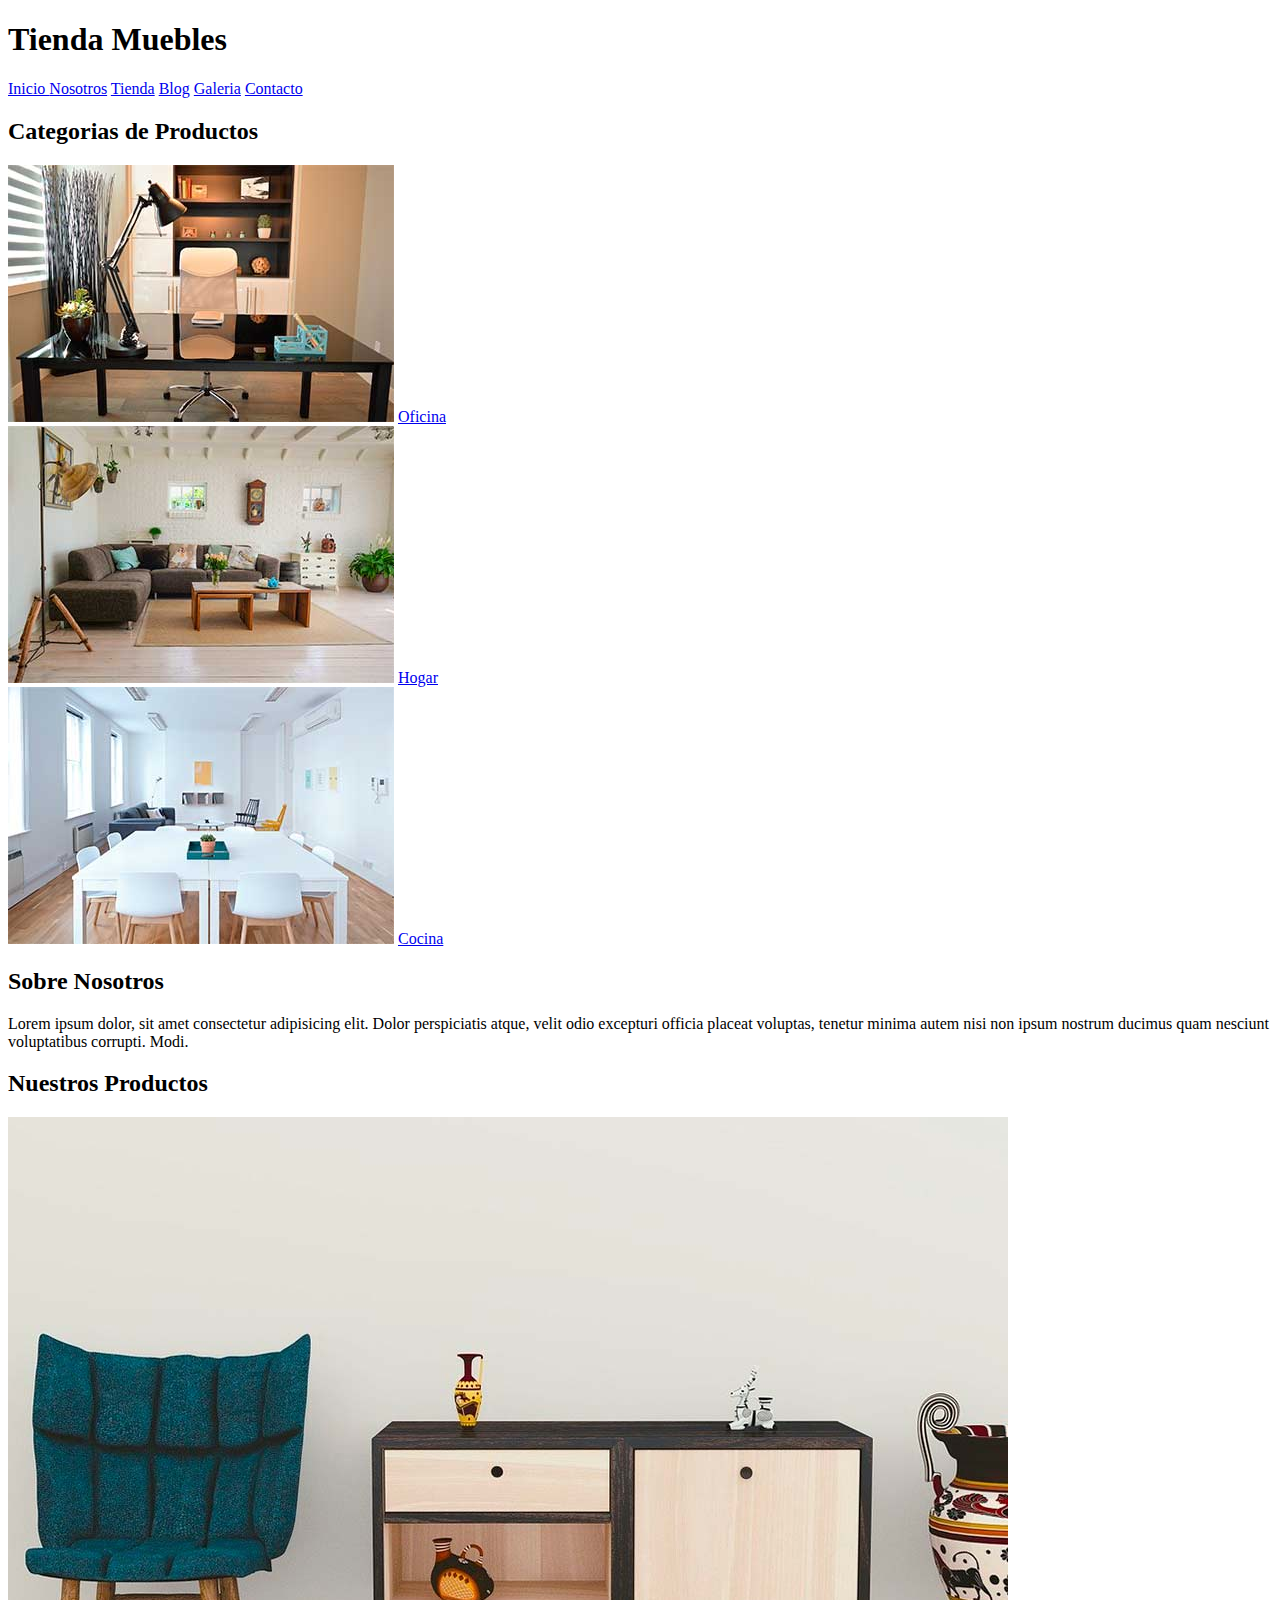
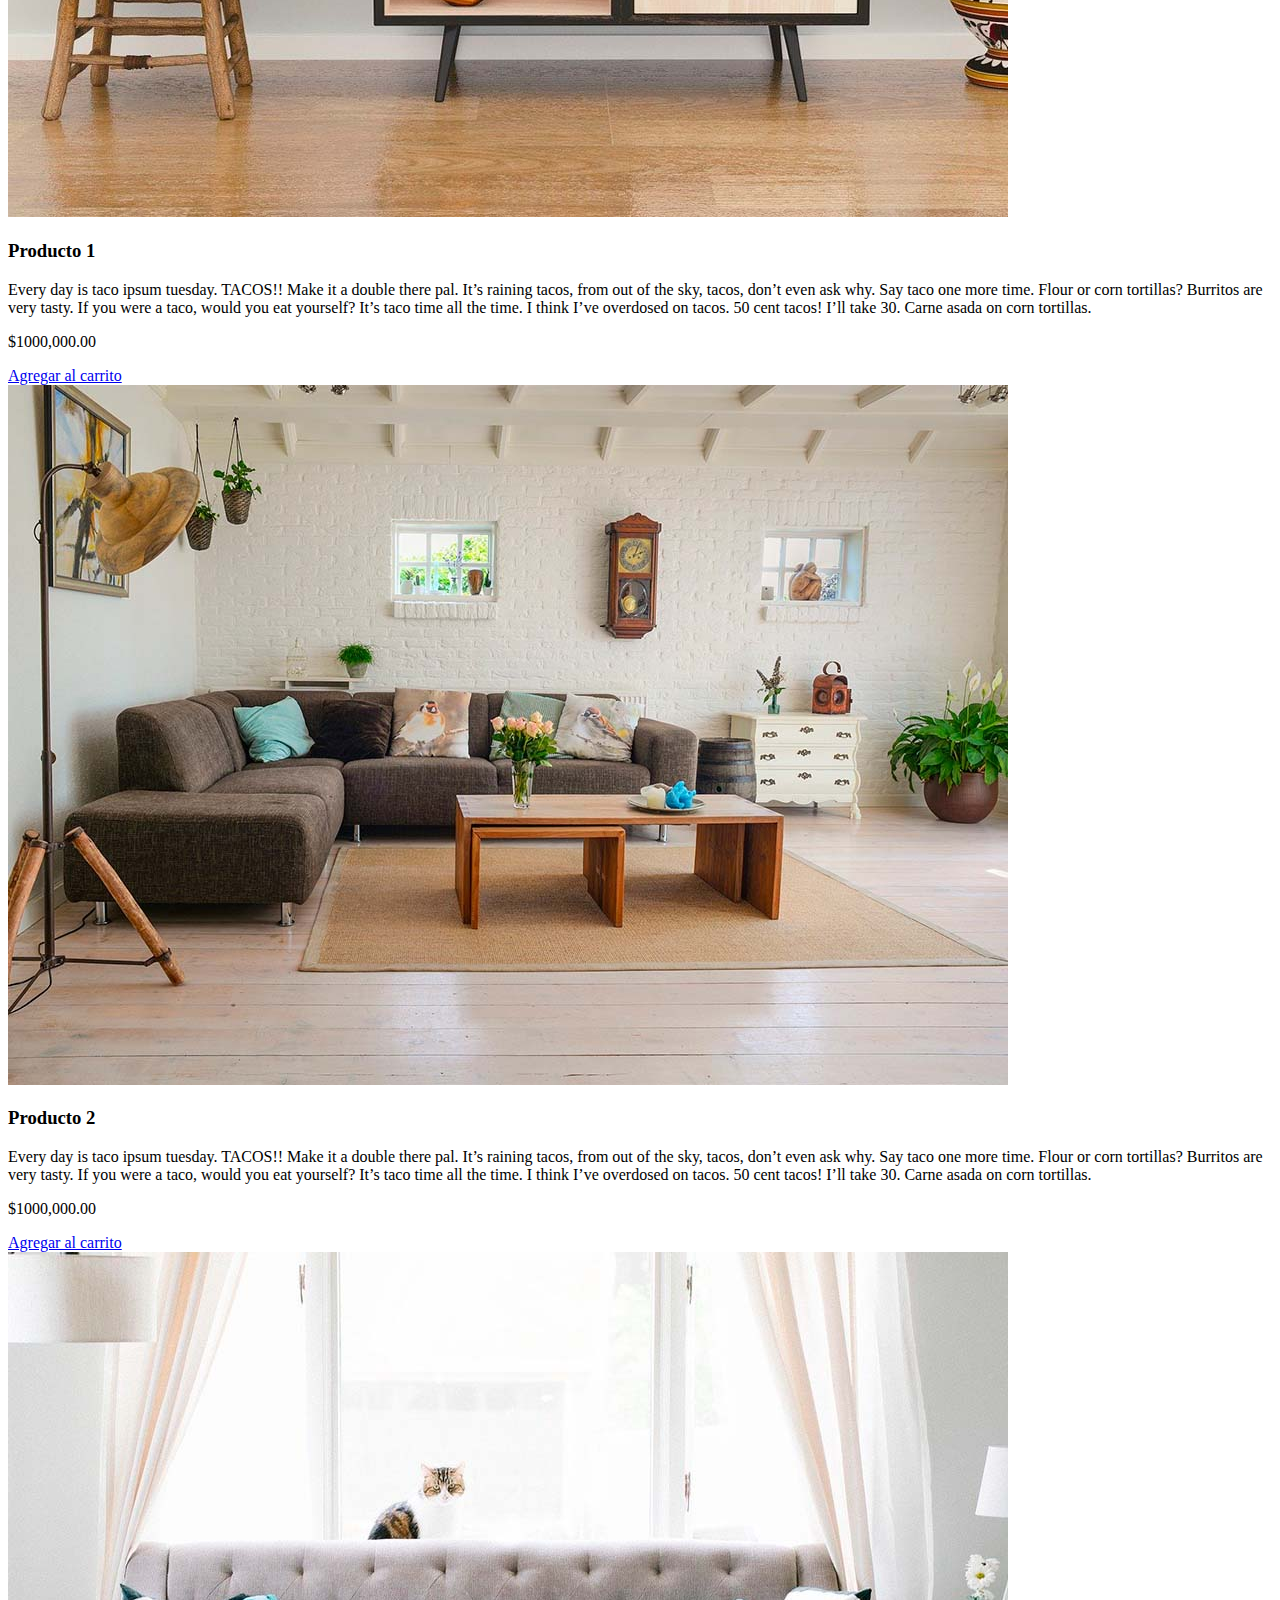
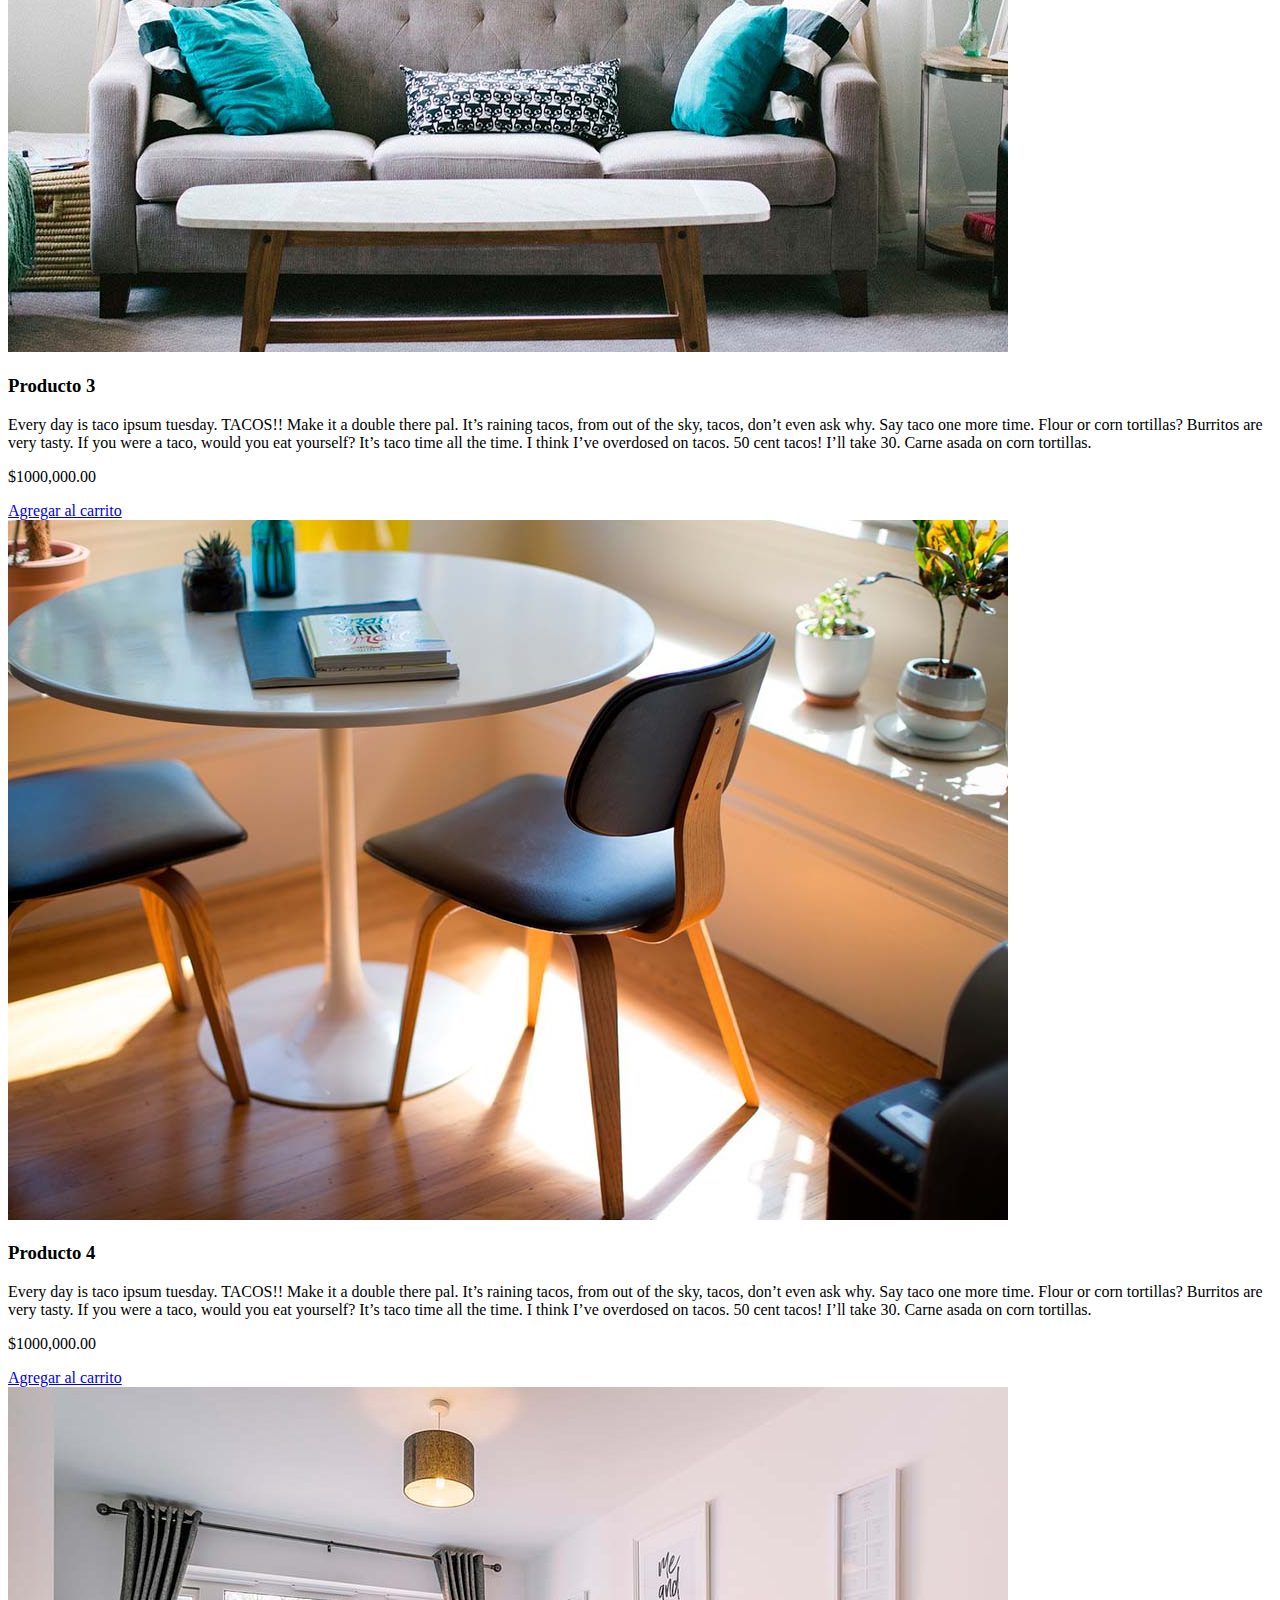
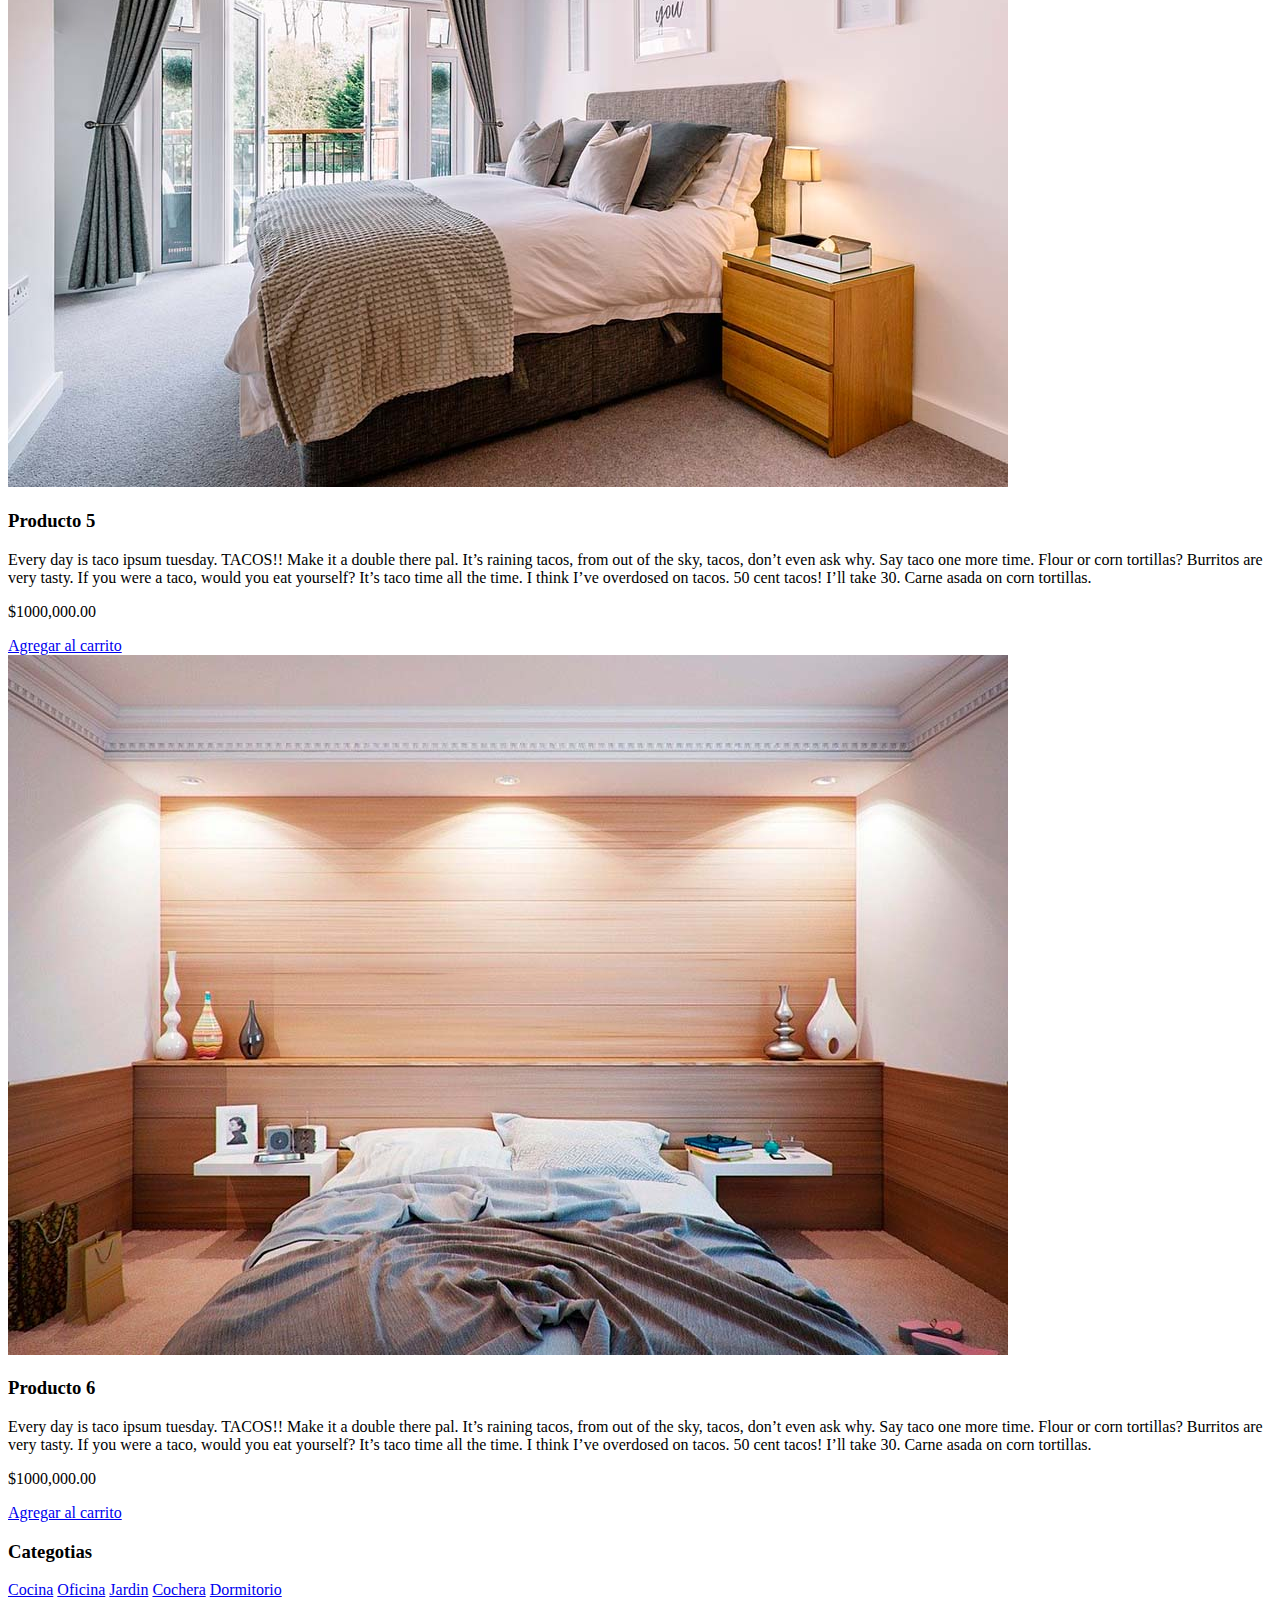
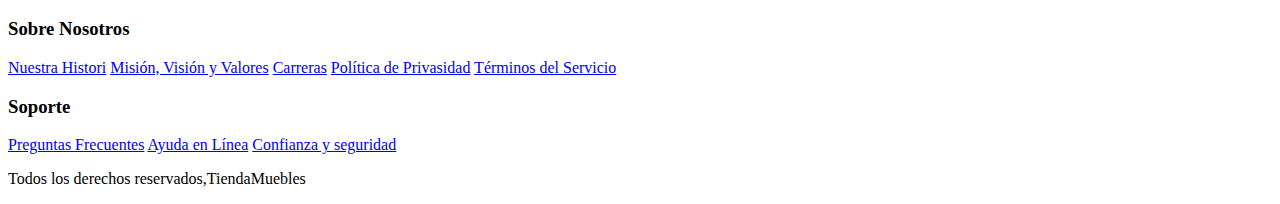
==== ecommercer/index.html @ 7d53a373 "Etiquetas HTML" ====
<!DOCTYPE html>
<html lang="es">
<head>
    <meta charset="UTF-8">
    <meta name="viewport" content="width=device-width, initial-scale=1.0">
    <title>Ecommers</title>
</head>
<body>
    <!-- header Aveces incluye inf de cuando fue publicado algo  -->
    <header>
        <h1>Tienda Muebles</h1>
    </header>

    <nav>
        <a href="index.html">Inicio </a>
        <a href="nosotros.html">Nosotros</a>
        <a href="tienda.html">Tienda</a>
        <a href="blog.html">Blog</a>
        <a href="galeria.html">Galeria</a>
        <a href="contacto.html">Contacto</a>
    </nav>

    <!-- Esta es una nueva seccion, regla si el primer hijo es un hearing <h> entonces es un section, pero tambien incluyen una nueva sección -->
    <section>
        <h2>Categorias de Productos</h2>
        <div>
            <img src="img/categoria1.jpg" alt="Categoria 1">
            <a href="#">Oficina</a>
        </div>
        <div>
            <img src="img/categoria2.jpg" alt="Categoria 2">
            <a href="#">Hogar</a>
        </div>
        <div>
            <img src="img/categoria3.jpg" alt="Categoria 3">
            <!-- # des-abilita el link en lo que sabemos a donde nos enviará -->
            <a href="#">Cocina</a>
        </div>
    </section> 
    
    <section>
        <div>
            <h2>Sobre Nosotros</h2>
            <p>Lorem ipsum dolor, sit amet consectetur adipisicing elit. Dolor perspiciatis atque, velit odio excepturi officia placeat voluptas, tenetur minima autem nisi non ipsum nostrum ducimus quam nesciunt voluptatibus corrupti. Modi.</p>
        </div>
    </section>

    <main>
        <h2>Nuestros Productos</h2>
        <!-- generar una lista con ul, ol y dentro del ul o ol un  li -->   
        <!-- <ul>
            <li></li>
        </ul> -->
        
        <!-- Uso div dentro de otro div para simular una lista o un contenedor de los elementos -->
        <div>
            <div>
                <img src="img/producto1.jpg" alt="Imagen Producto 1">
                <div>
                    <h3>Producto 1</h3>
                    <p>Every day is taco ipsum tuesday. TACOS!! Make it a double there pal. It’s raining tacos, from out of the sky, tacos, don’t even ask why. Say taco one more time. Flour or corn tortillas? Burritos are very tasty. If you were a taco, would you eat yourself? It’s taco time all the time. I think I’ve overdosed on tacos. 50 cent tacos! I’ll take 30. Carne asada on corn tortillas. </p>
                    <p>$1000,000.00</p>
                    
                    <!-- dos formas de crear un boton  -->
                    <a href="#">Agregar al carrito</a>
                    <!-- <button type="button">Agregra al carrito</button> -->
                </div>
            </div>
            <div>
                <img src="img/producto2.jpg" alt="Imagen Producto 2">
                <div>
                    <h3>Producto 2</h3>
                    <p>Every day is taco ipsum tuesday. TACOS!! Make it a double there pal. It’s raining tacos, from out of the sky, tacos, don’t even ask why. Say taco one more time. Flour or corn tortillas? Burritos are very tasty. If you were a taco, would you eat yourself? It’s taco time all the time. I think I’ve overdosed on tacos. 50 cent tacos! I’ll take 30. Carne asada on corn tortillas. </p>
                    <p>$1000,000.00</p>
                    
                    <!-- dos formas de crear un boton  -->
                    <a href="#">Agregar al carrito</a>
                    <!-- <button type="button">Agregra al carrito</button> -->
                </div>
            </div>
            <div>
                <img src="img/producto3.jpg" alt="Imagen Producto 3">
                <div>
                    <h3>Producto 3</h3>
                    <p>Every day is taco ipsum tuesday. TACOS!! Make it a double there pal. It’s raining tacos, from out of the sky, tacos, don’t even ask why. Say taco one more time. Flour or corn tortillas? Burritos are very tasty. If you were a taco, would you eat yourself? It’s taco time all the time. I think I’ve overdosed on tacos. 50 cent tacos! I’ll take 30. Carne asada on corn tortillas. </p>
                    <p>$1000,000.00</p>
                    
                    <!-- dos formas de crear un boton  -->
                    <a href="#">Agregar al carrito</a>
                    <!-- <button type="button">Agregra al carrito</button> -->
                </div>
            </div>
            <div>
                <img src="img/producto4.jpg" alt="Imagen Producto 4">
                <div>
                    <h3>Producto 4</h3>
                    <p>Every day is taco ipsum tuesday. TACOS!! Make it a double there pal. It’s raining tacos, from out of the sky, tacos, don’t even ask why. Say taco one more time. Flour or corn tortillas? Burritos are very tasty. If you were a taco, would you eat yourself? It’s taco time all the time. I think I’ve overdosed on tacos. 50 cent tacos! I’ll take 30. Carne asada on corn tortillas. </p>
                    <p>$1000,000.00</p>
                    
                    <!-- dos formas de crear un boton  -->
                    <a href="#">Agregar al carrito</a>
                    <!-- <button type="button">Agregra al carrito</button> -->
                </div>
            </div>
            <div>
                <img src="img/producto5.jpg" alt="Imagen Producto 5">
                <div>
                    <h3>Producto 5</h3>
                    <p>Every day is taco ipsum tuesday. TACOS!! Make it a double there pal. It’s raining tacos, from out of the sky, tacos, don’t even ask why. Say taco one more time. Flour or corn tortillas? Burritos are very tasty. If you were a taco, would you eat yourself? It’s taco time all the time. I think I’ve overdosed on tacos. 50 cent tacos! I’ll take 30. Carne asada on corn tortillas. </p>
                    <p>$1000,000.00</p>
                    
                    <!-- dos formas de crear un boton  -->
                    <a href="#">Agregar al carrito</a>
                    <!-- <button type="button">Agregra al carrito</button> -->
                </div>
            </div>
            <div>
                <img src="img/producto6.jpg" alt="Imagen Producto 6">
                <div>
                    <h3>Producto 6</h3>
                    <p>Every day is taco ipsum tuesday. TACOS!! Make it a double there pal. It’s raining tacos, from out of the sky, tacos, don’t even ask why. Say taco one more time. Flour or corn tortillas? Burritos are very tasty. If you were a taco, would you eat yourself? It’s taco time all the time. I think I’ve overdosed on tacos. 50 cent tacos! I’ll take 30. Carne asada on corn tortillas. </p>
                    <p>$1000,000.00</p>
                    
                    <!-- dos formas de crear un boton  -->
                    <a href="#">Agregar al carrito</a>
                    <!-- <button type="button">Agregra al carrito</button> -->
                </div>
            </div>
        </div>
    </main>  
    
    <footer>
        <div>
            <h3>Categotias</h3>
            <nav>
                <a href="#">Cocina</a>
                <a href="#">Oficina</a>
                <a href="#">Jardin</a>
                <a href="#">Cochera</a>
                <a href="#">Dormitorio</a>
            </nav>
        </div>
        <div>
            <h3>Sobre Nosotros</h3>
            <nav>
                <a href="#">Nuestra Histori</a>
                <a href="#">Misión, Visión y Valores</a>
                <a href="#">Carreras</a>
                <a href="#">Política de Privasidad</a>
                <a href="#">Términos del Servicio</a>
            </nav>
        </div>
        <div>
            <h3>Soporte</h3>
            <nav>
                <a href="#">Preguntas Frecuentes</a>
                <a href="#">Ayuda en Línea</a>
                <a href="#">Confianza y seguridad</a>
            </nav>
        </div>
        <p>Todos los derechos reservados,TiendaMuebles</p>
    </footer>
    
</body>
</html>
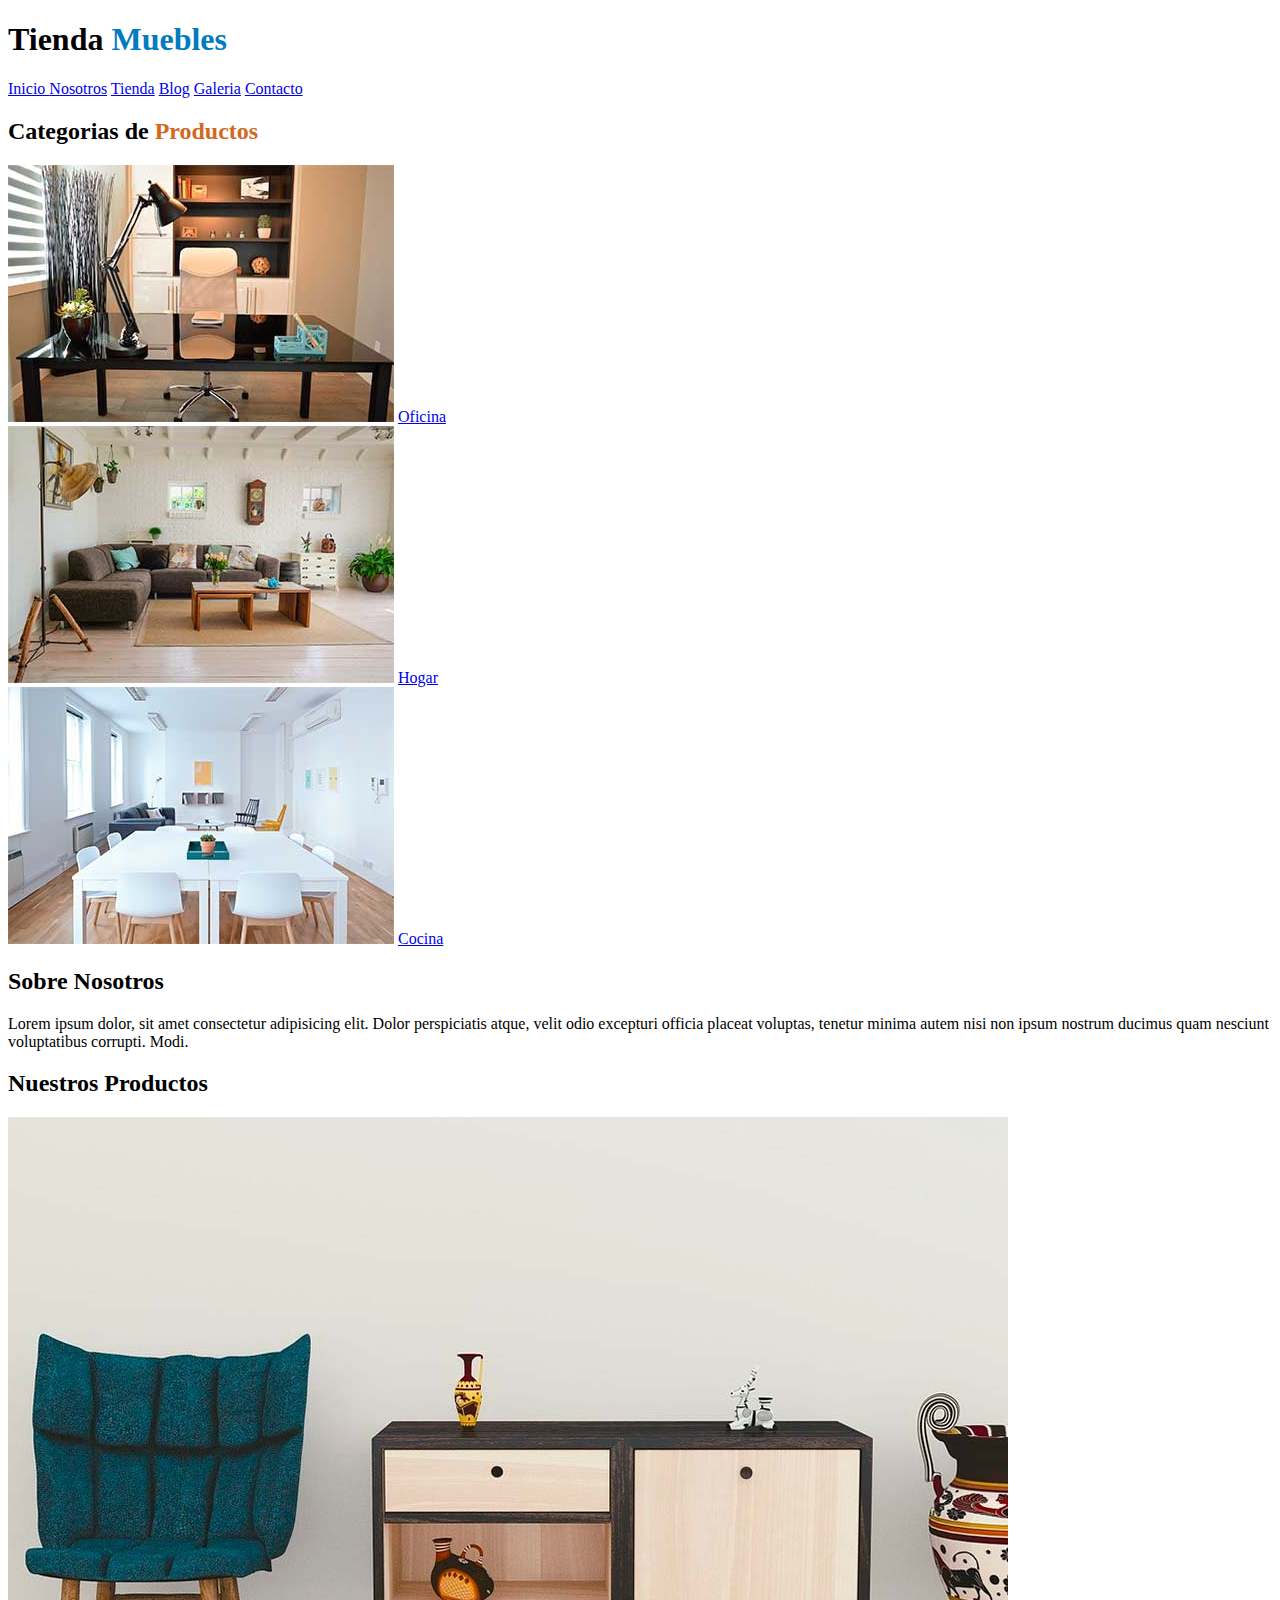
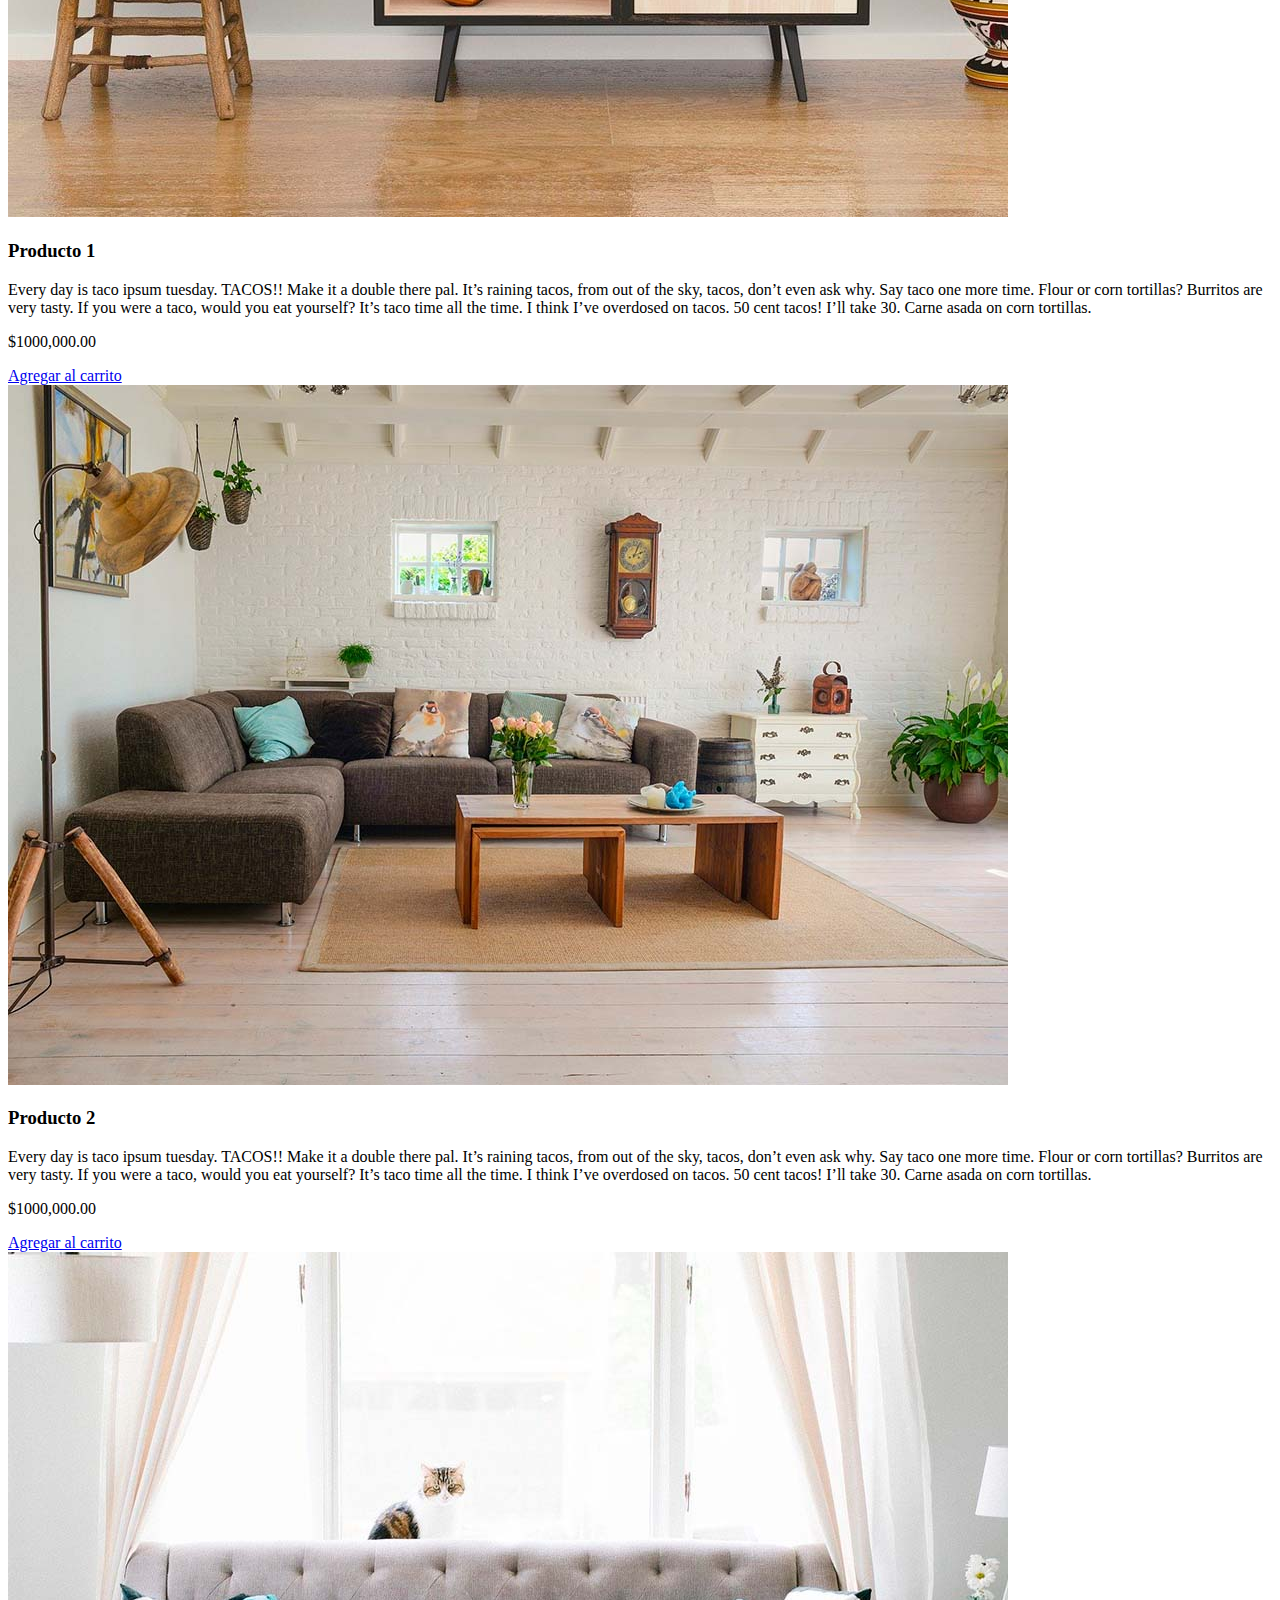
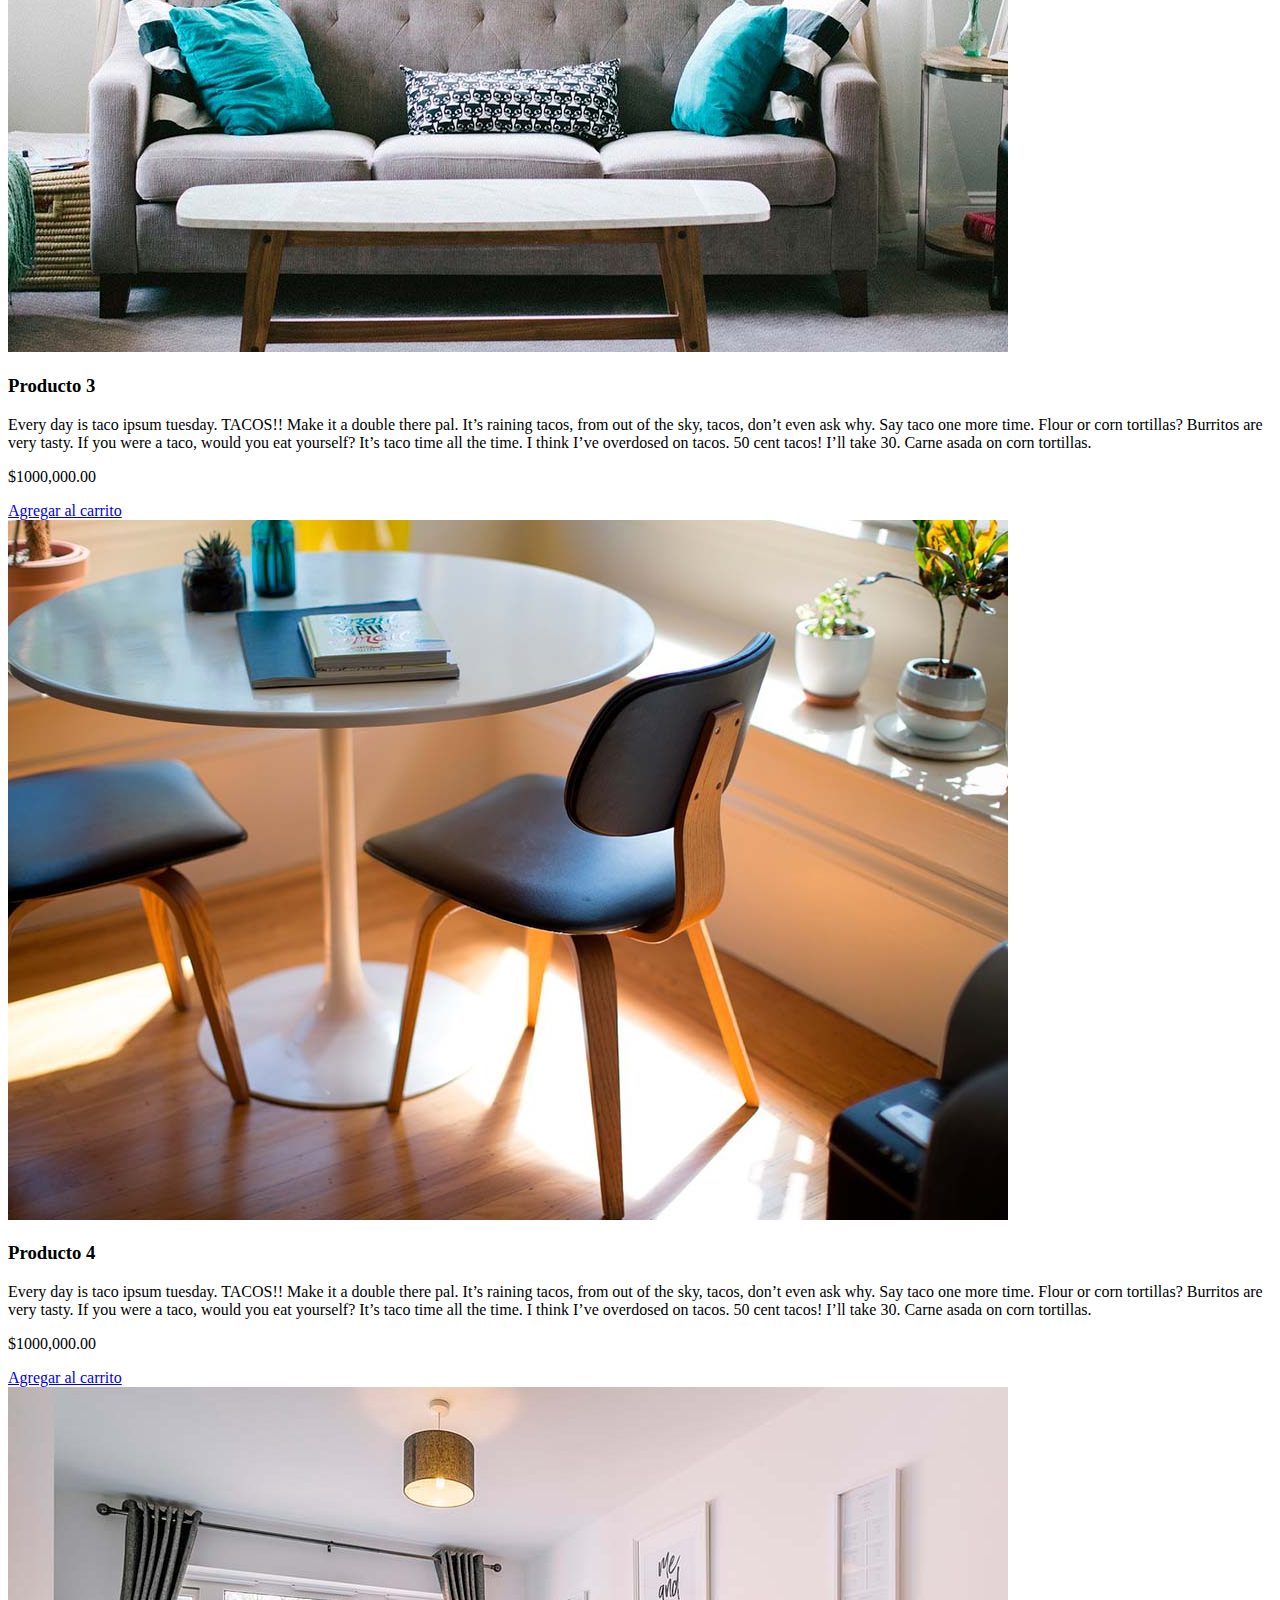
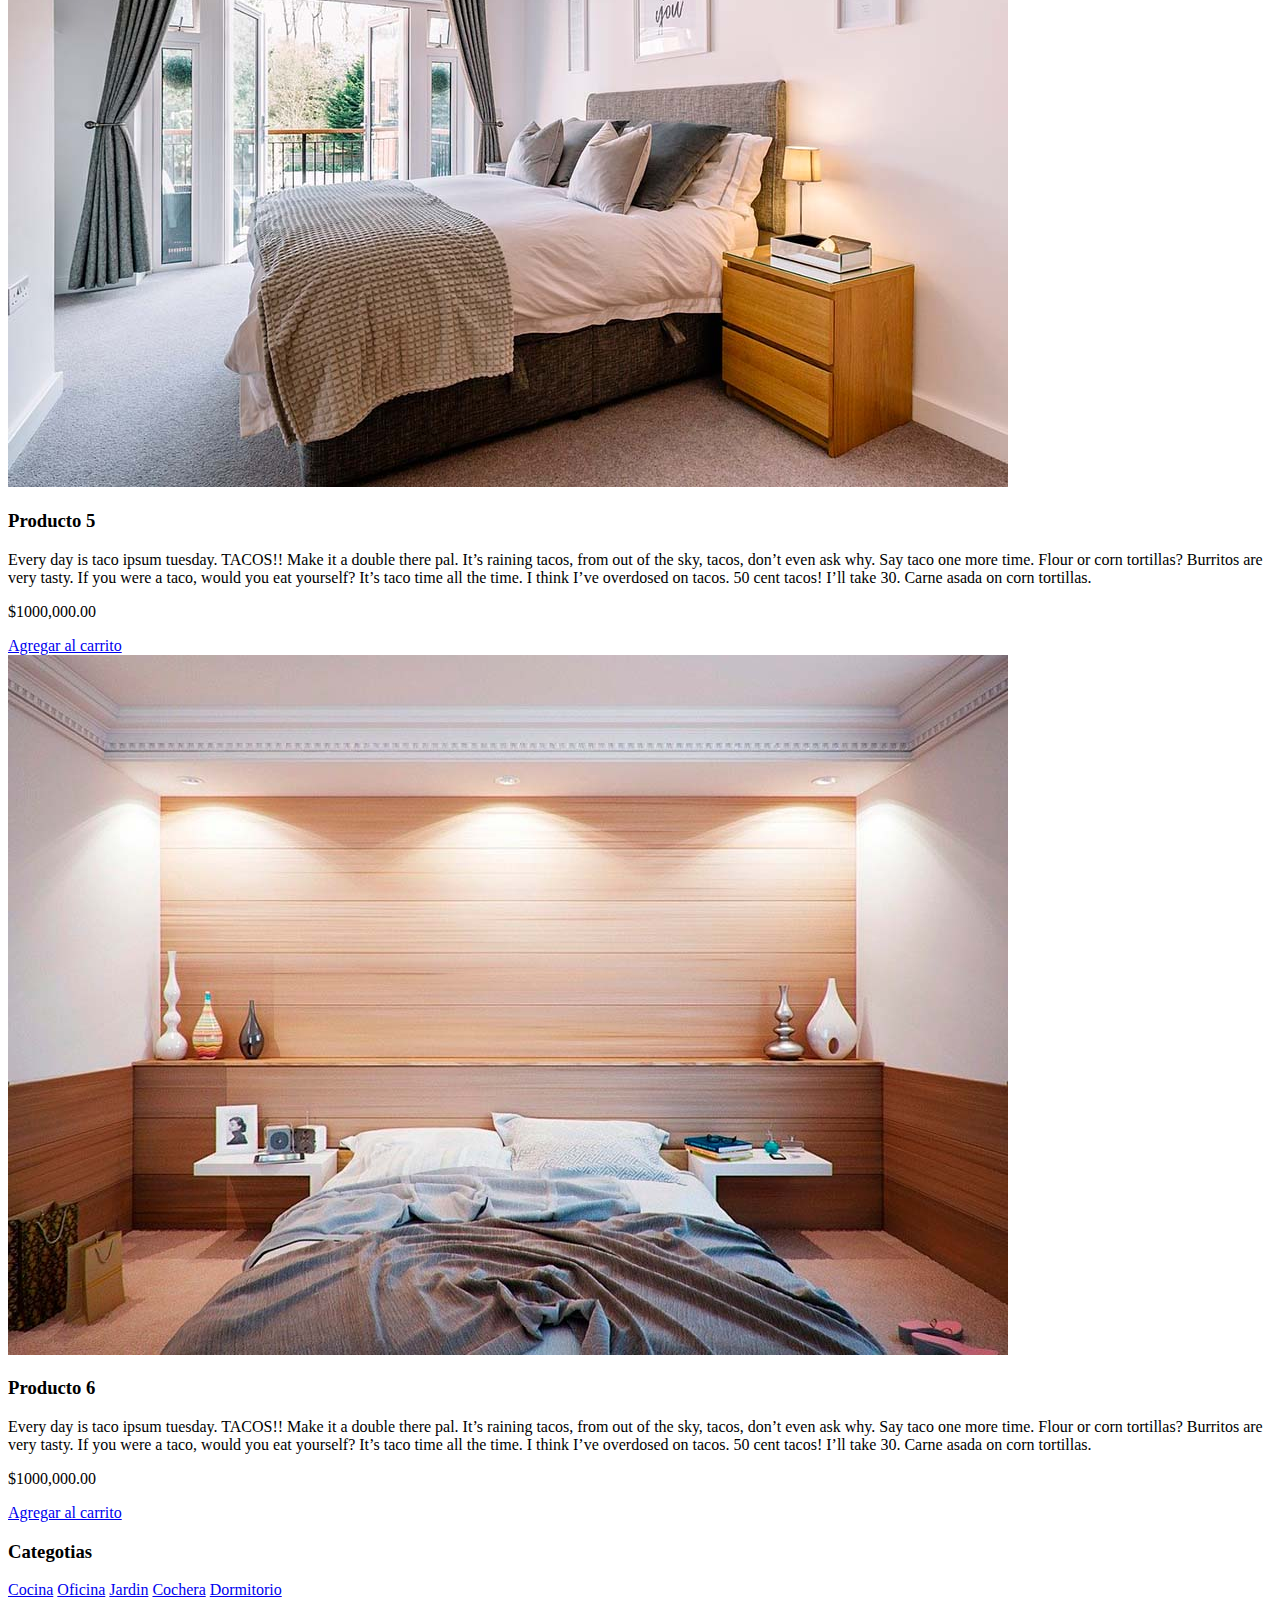
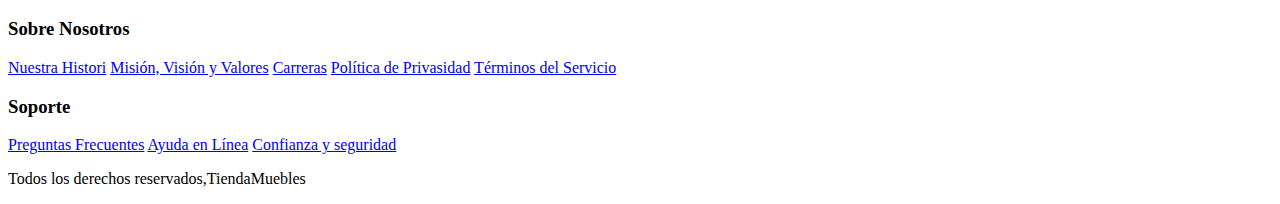
==== commit b5768417: "css" ====
--- a/ecommercer/index.html
+++ b/ecommercer/index.html
@@ -4,11 +4,12 @@
     <meta charset="UTF-8">
     <meta name="viewport" content="width=device-width, initial-scale=1.0">
     <title>Ecommers</title>
+    <link rel="stylesheet" href="CSS/app.css">
 </head>
 <body>
     <!-- header Aveces incluye inf de cuando fue publicado algo  -->
     <header>
-        <h1>Tienda Muebles</h1>
+        <h1>Tienda <span> Muebles </span></h1>
     </header>
 
     <nav>
@@ -22,7 +23,7 @@
 
     <!-- Esta es una nueva seccion, regla si el primer hijo es un hearing <h> entonces es un section, pero tambien incluyen una nueva sección -->
     <section>
-        <h2>Categorias de Productos</h2>
+        <h2>Categorias de <span> Productos </span></h2>
         <div>
             <img src="img/categoria1.jpg" alt="Categoria 1">
             <a href="#">Oficina</a>
--- a/ecommercer/CSS/app.css
+++ b/ecommercer/CSS/app.css
@@ -0,0 +1,12 @@
+h1{
+    color: #000;
+}
+
+h1 span{
+    color: #037bc0;
+}
+
+h2 span{
+    color: chocolate;
+}
+
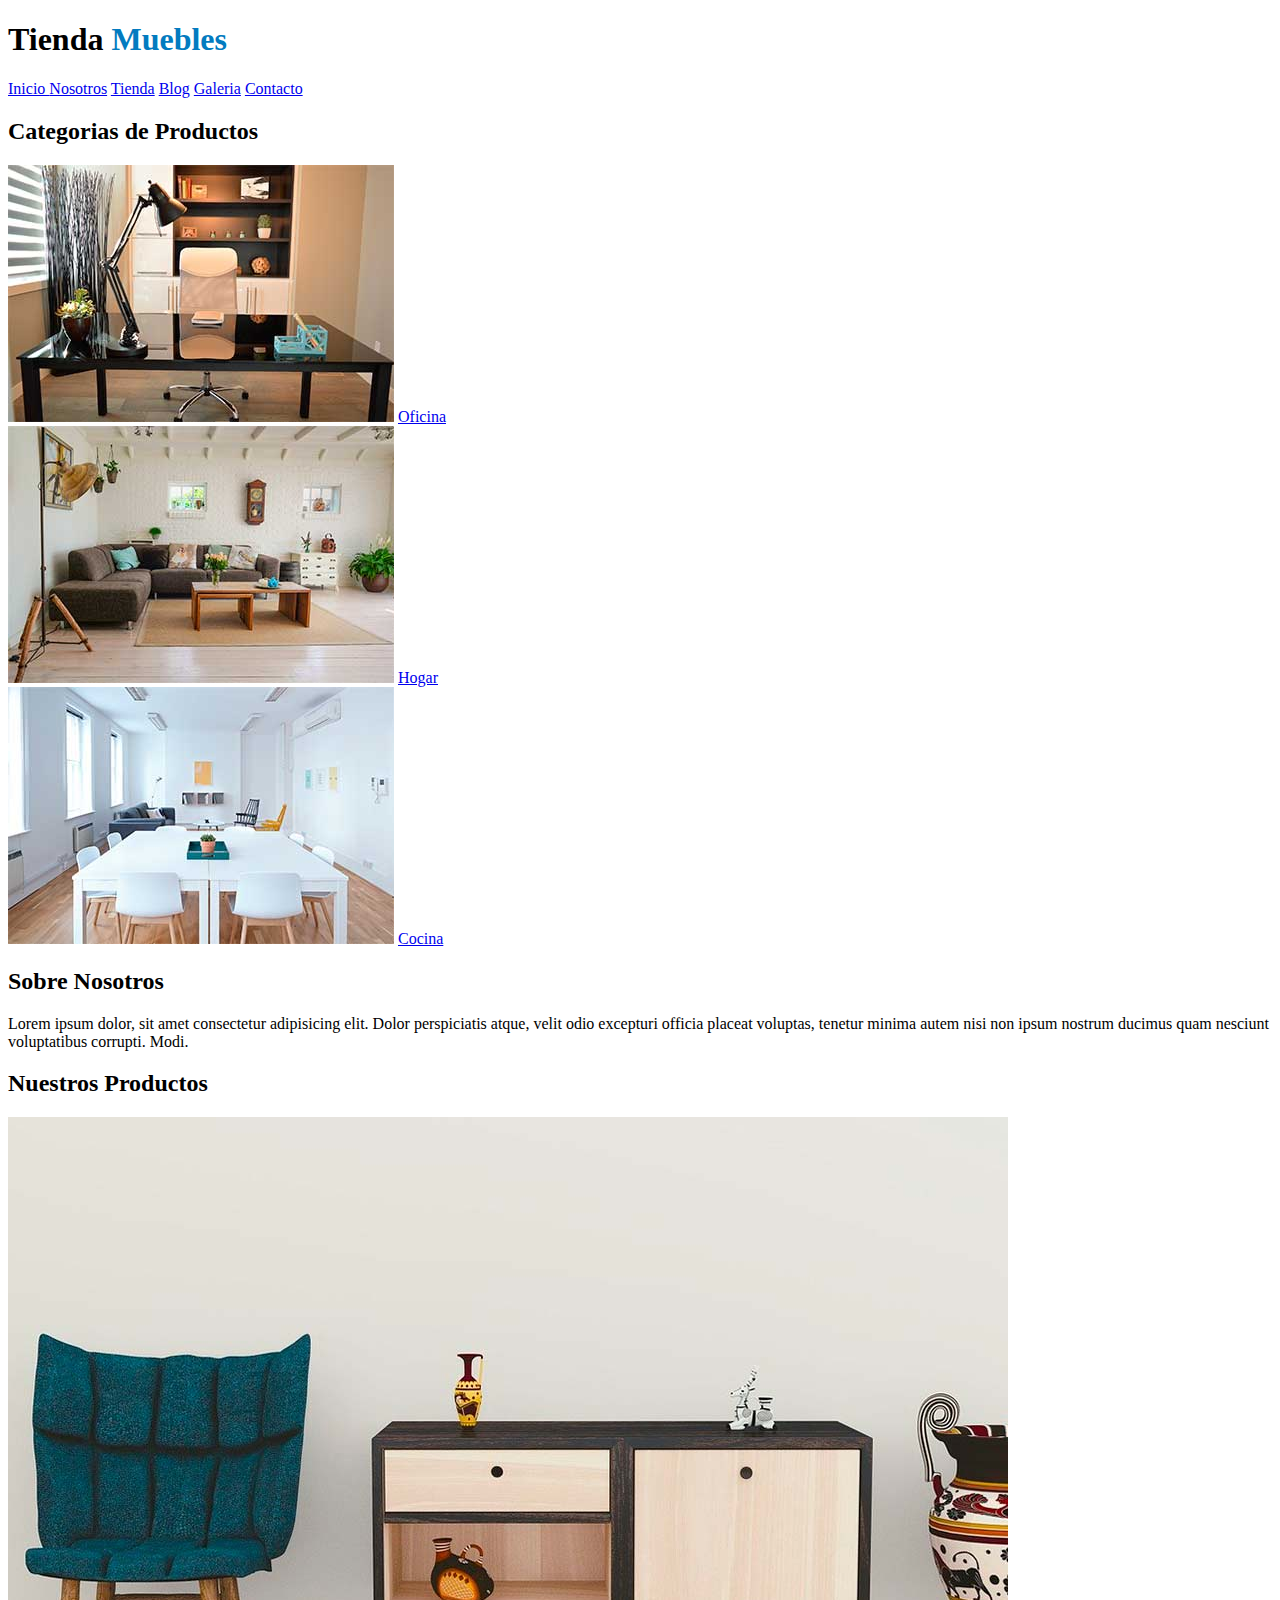
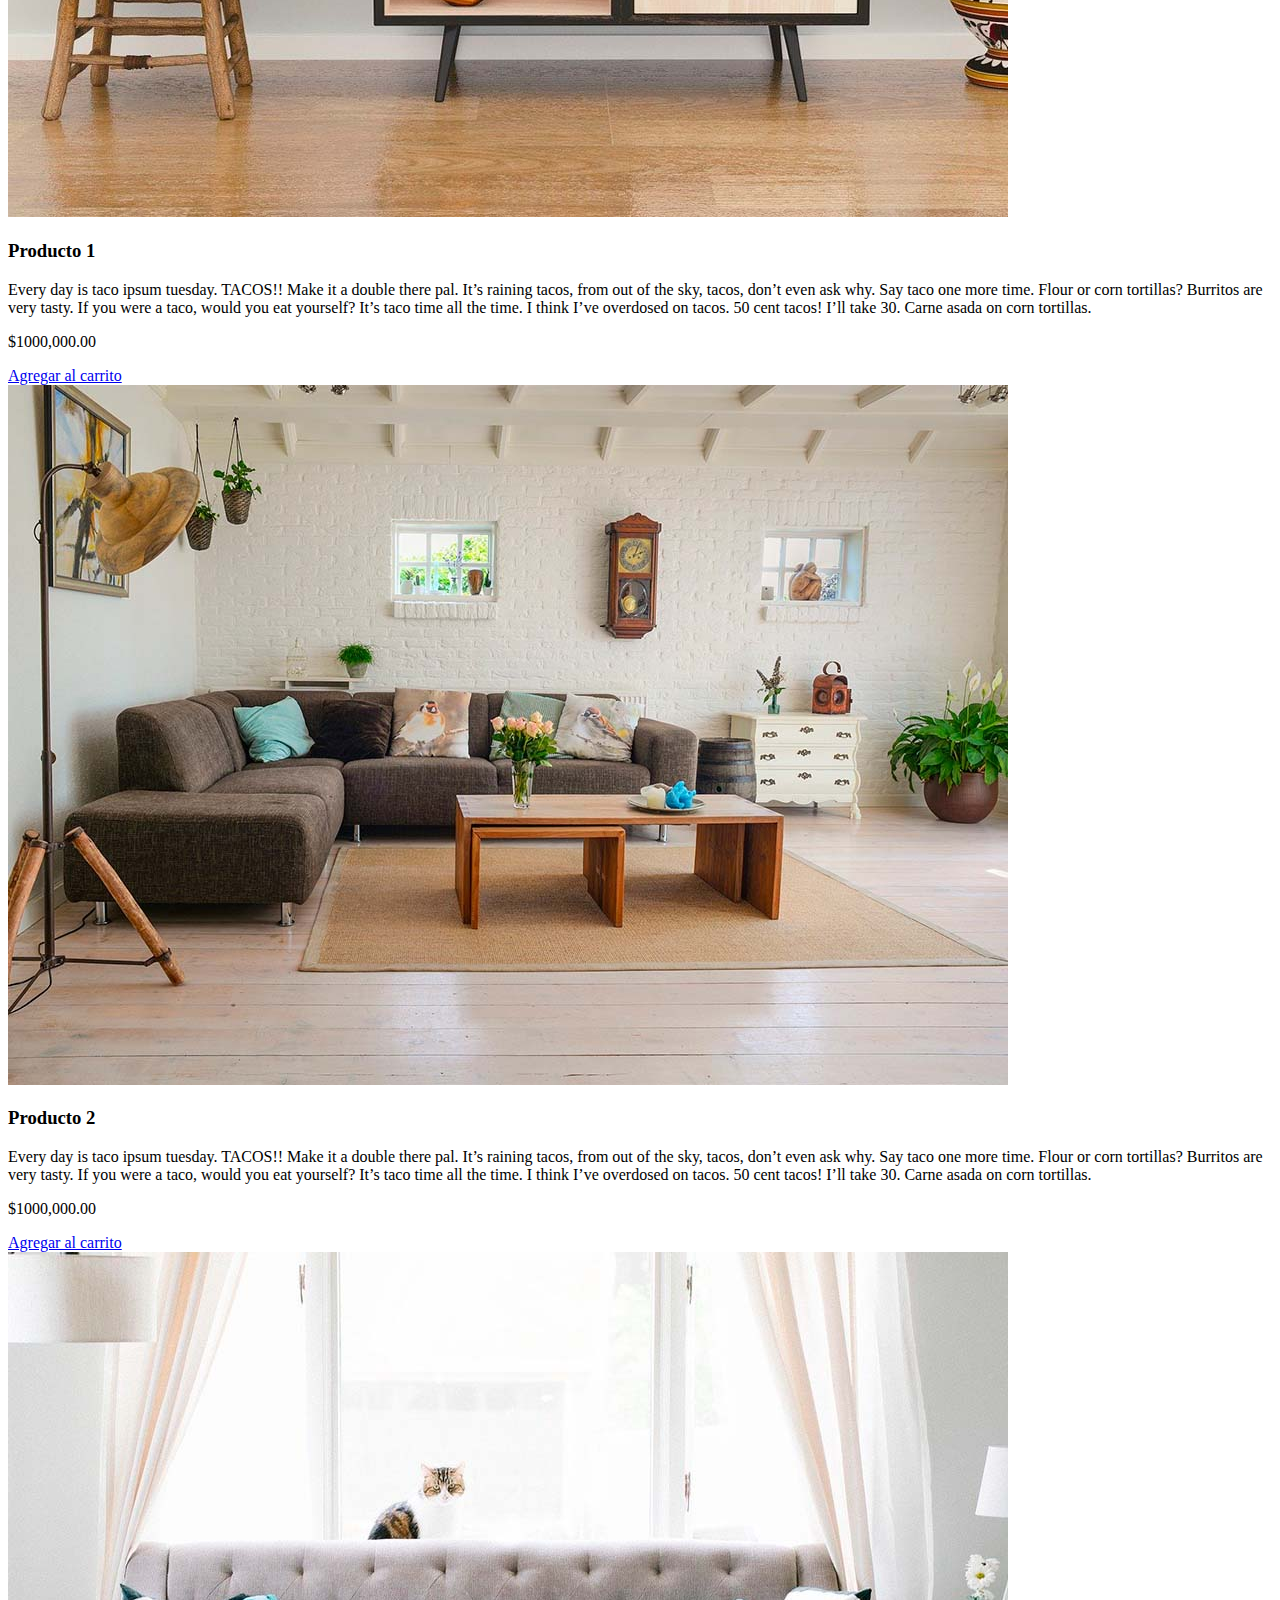
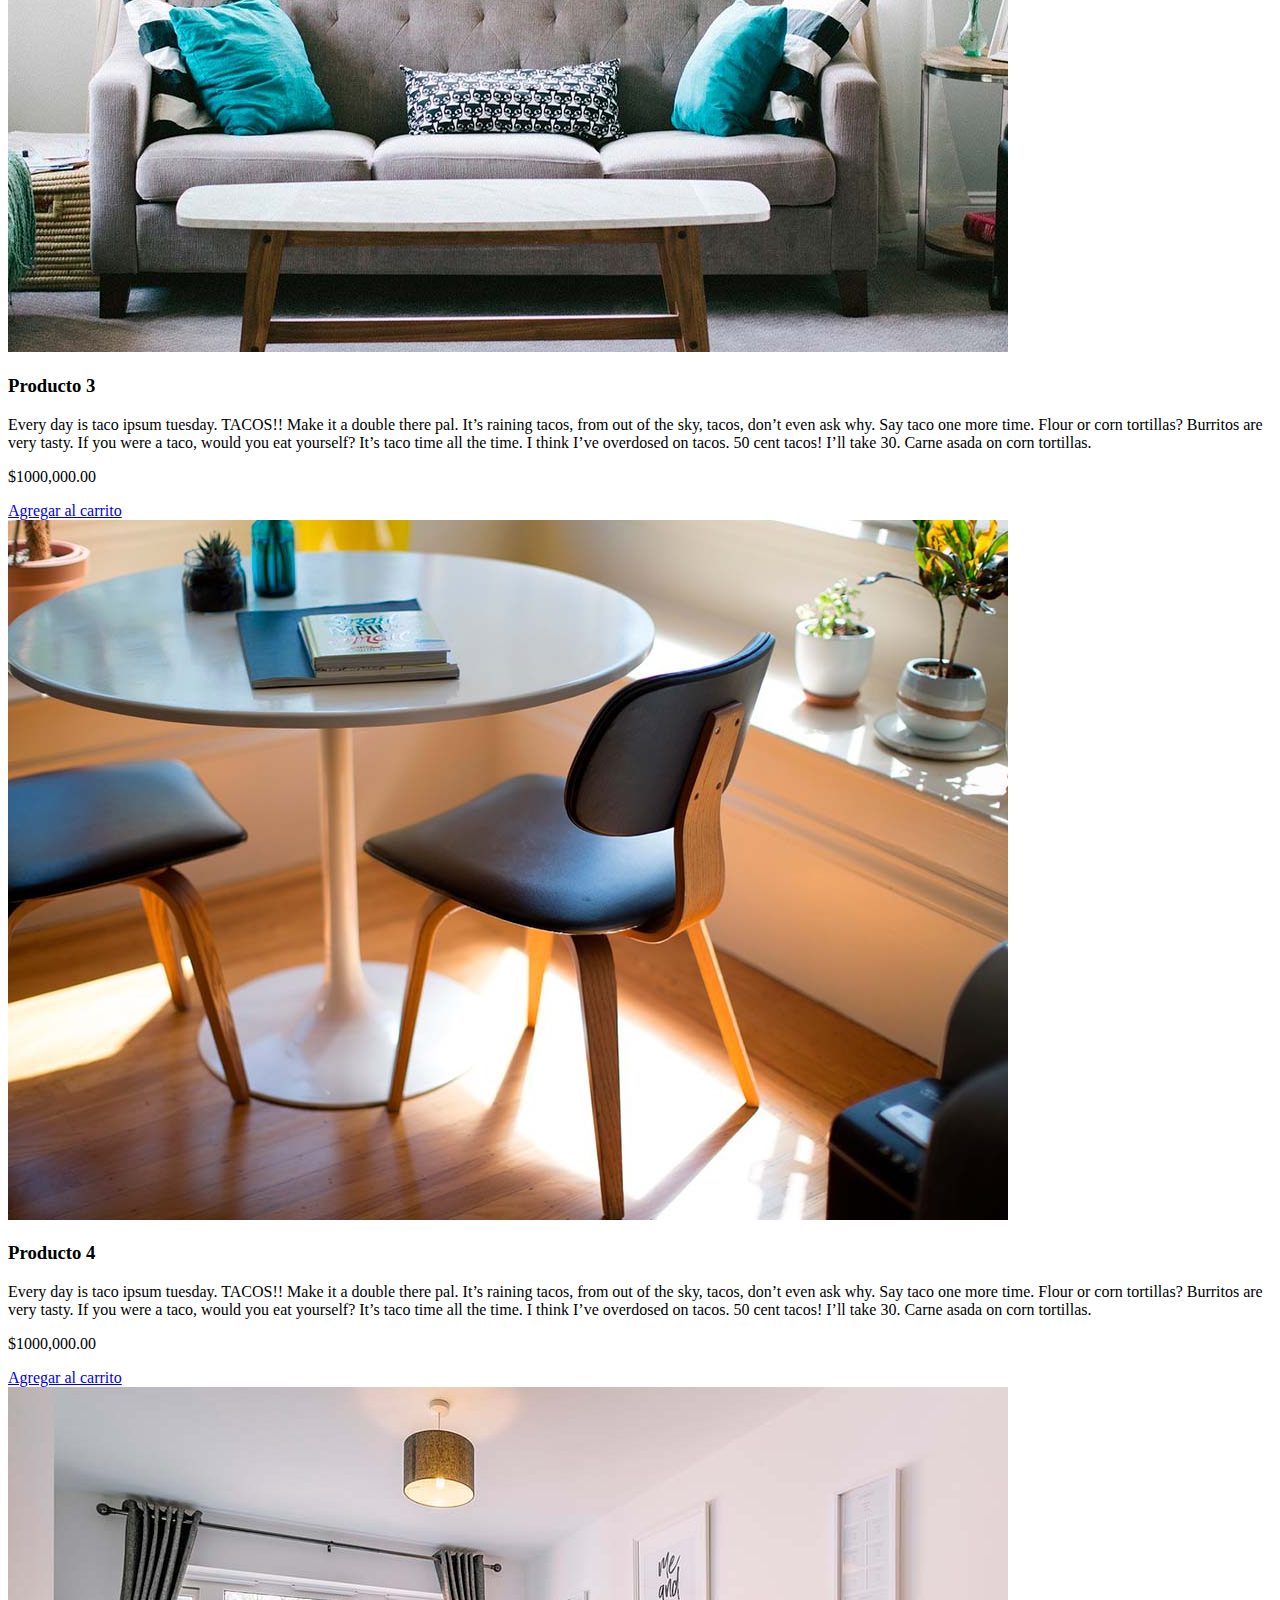
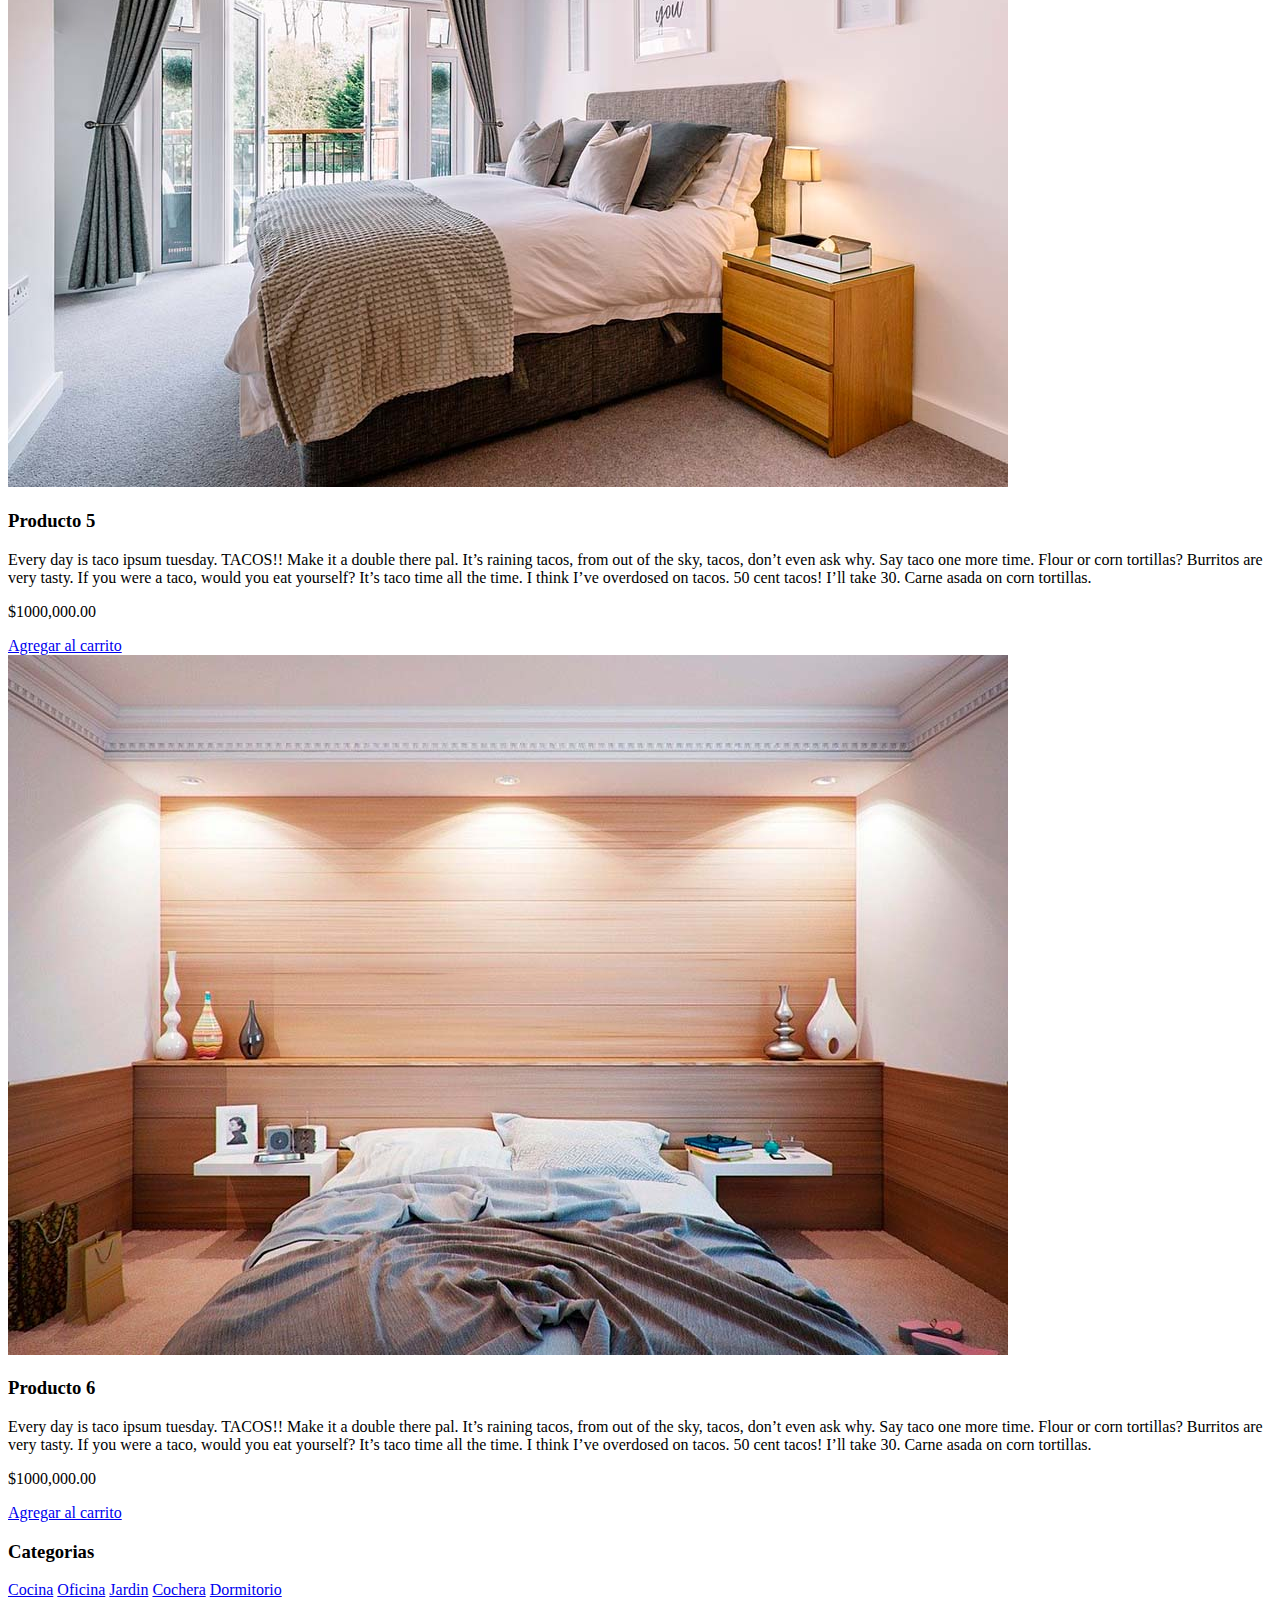
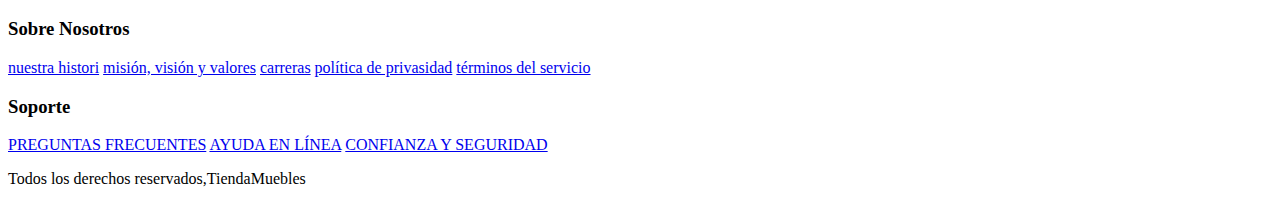
==== commit 8f349ca0: "clase, id y selectores" ====
--- a/ecommercer/index.html
+++ b/ecommercer/index.html
@@ -12,7 +12,7 @@
         <h1>Tienda <span> Muebles </span></h1>
     </header>
 
-    <nav>
+    <nav id="navegacion">
         <a href="index.html">Inicio </a>
         <a href="nosotros.html">Nosotros</a>
         <a href="tienda.html">Tienda</a>
@@ -132,8 +132,8 @@
     
     <footer>
         <div>
-            <h3>Categotias</h3>
-            <nav>
+            <h3>Categorias</h3>
+            <nav id="navegacion">
                 <a href="#">Cocina</a>
                 <a href="#">Oficina</a>
                 <a href="#">Jardin</a>
@@ -143,7 +143,7 @@
         </div>
         <div>
             <h3>Sobre Nosotros</h3>
-            <nav>
+            <nav class="navegacion">
                 <a href="#">Nuestra Histori</a>
                 <a href="#">Misión, Visión y Valores</a>
                 <a href="#">Carreras</a>
--- a/ecommercer/CSS/app.css
+++ b/ecommercer/CSS/app.css
@@ -6,7 +6,17 @@
     color: #037bc0;
 }
 
-h2 span{
-    color: chocolate;
+nav a{
+    text-transform: uppercase;
 }
 
+/* PaRA SELECCIONAR UNA CLASE SE UNA UN PUNTO . */
+.navegacion a{
+    text-transform: lowercase;
+}
+
+
+/* cuando es id agregas un # */
+#navegacion a{
+    text-transform: capitalize;
+}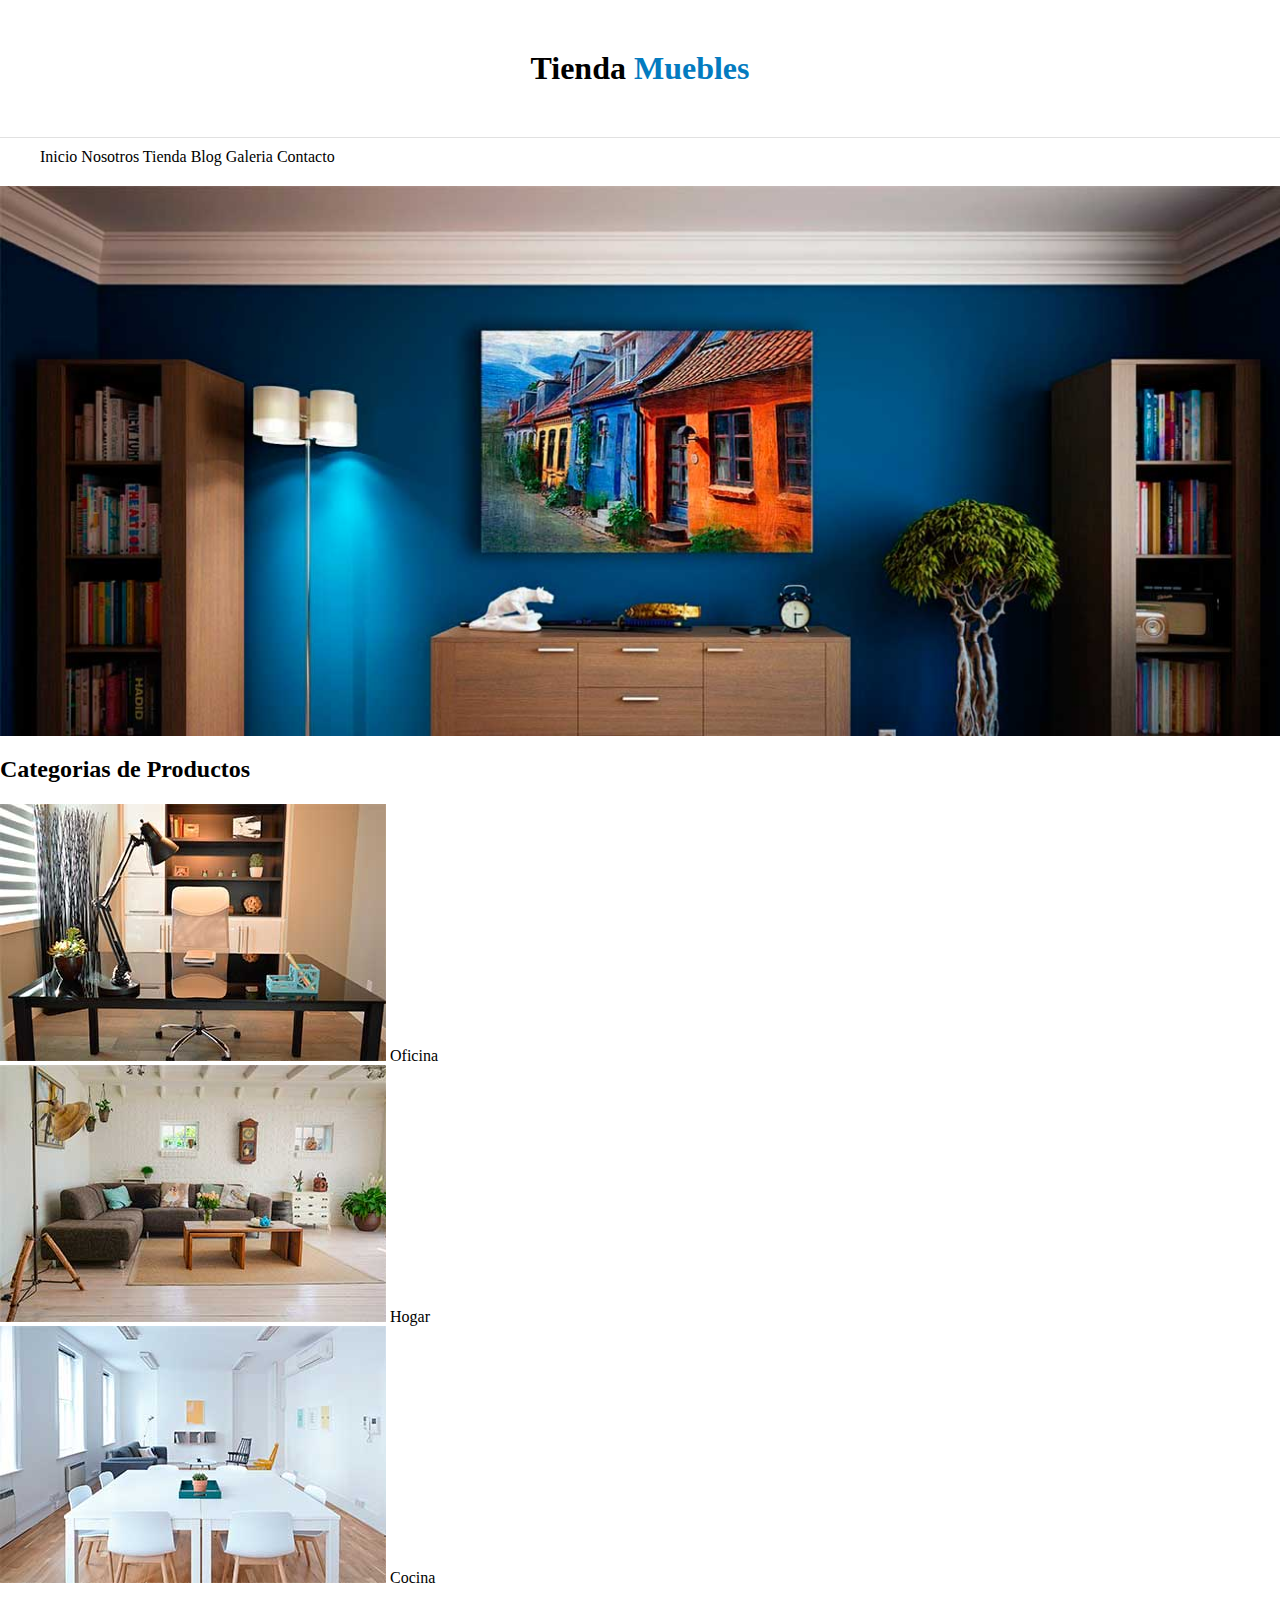
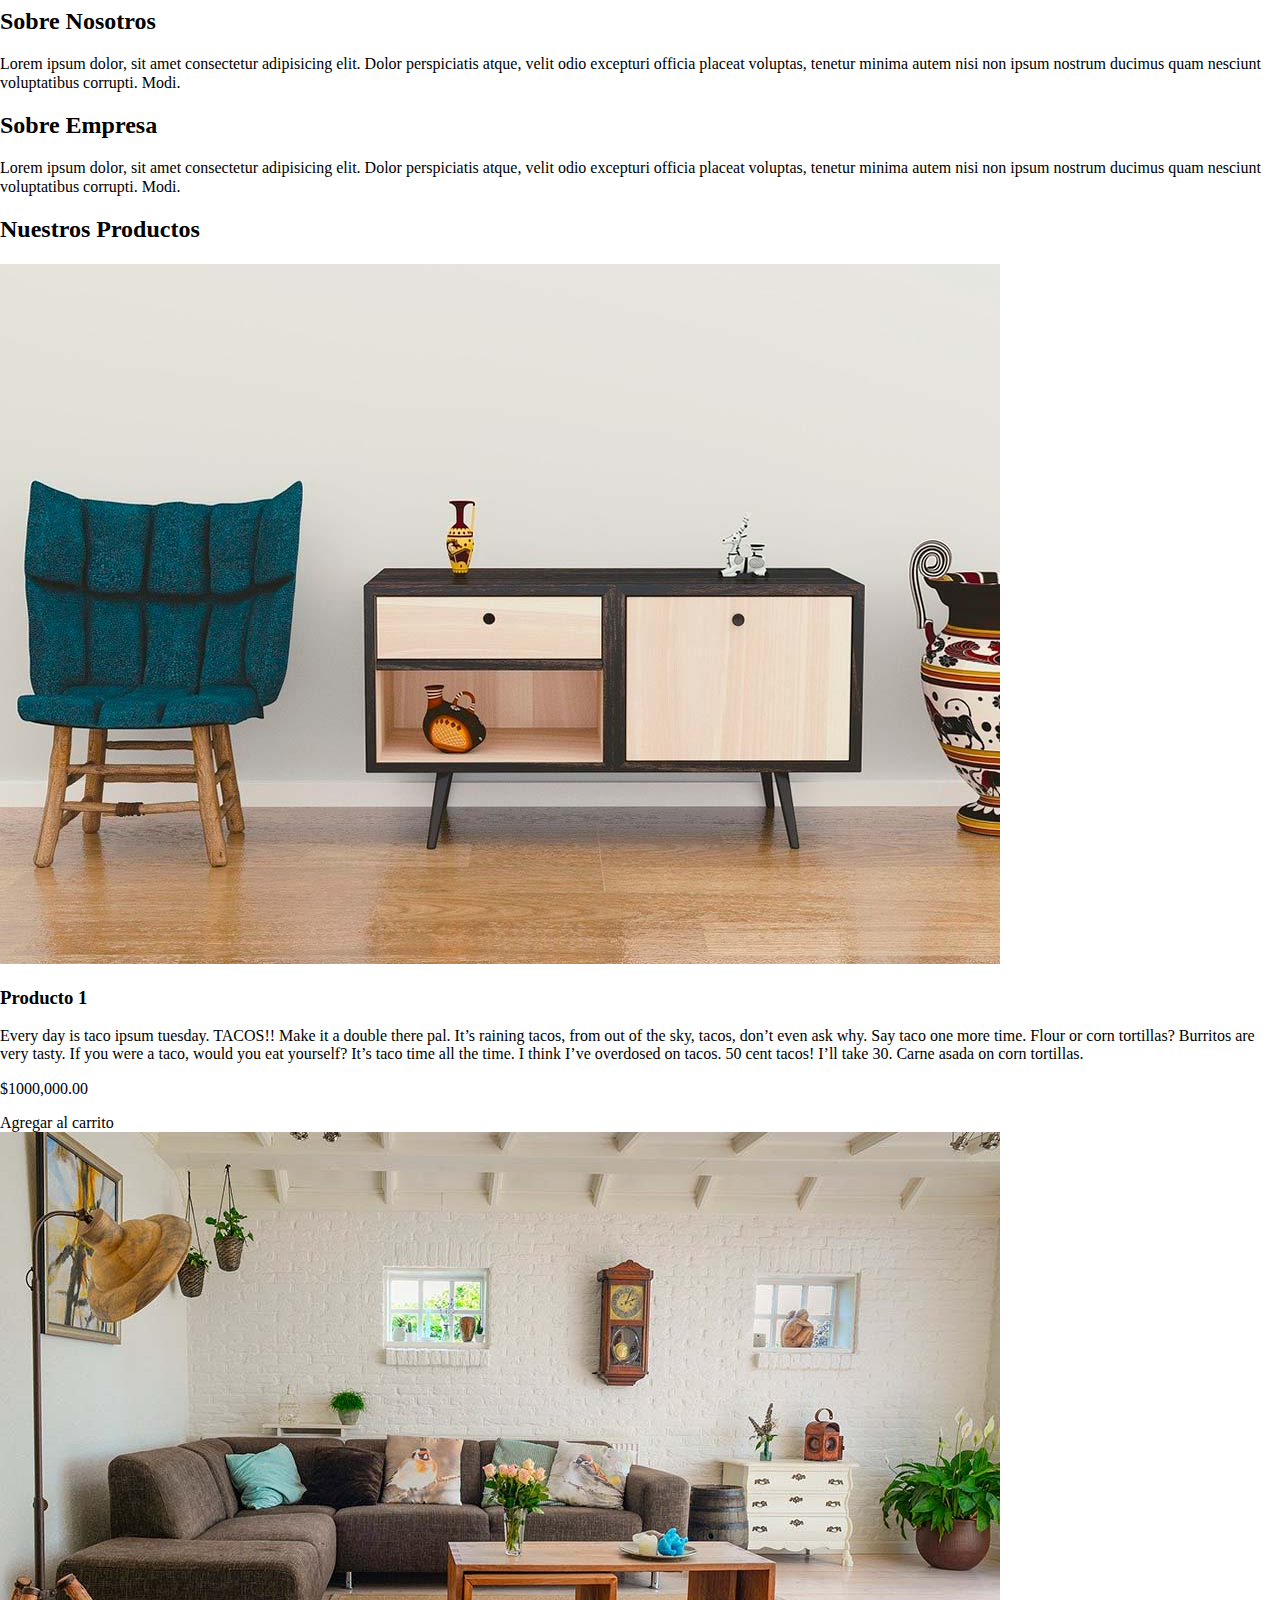
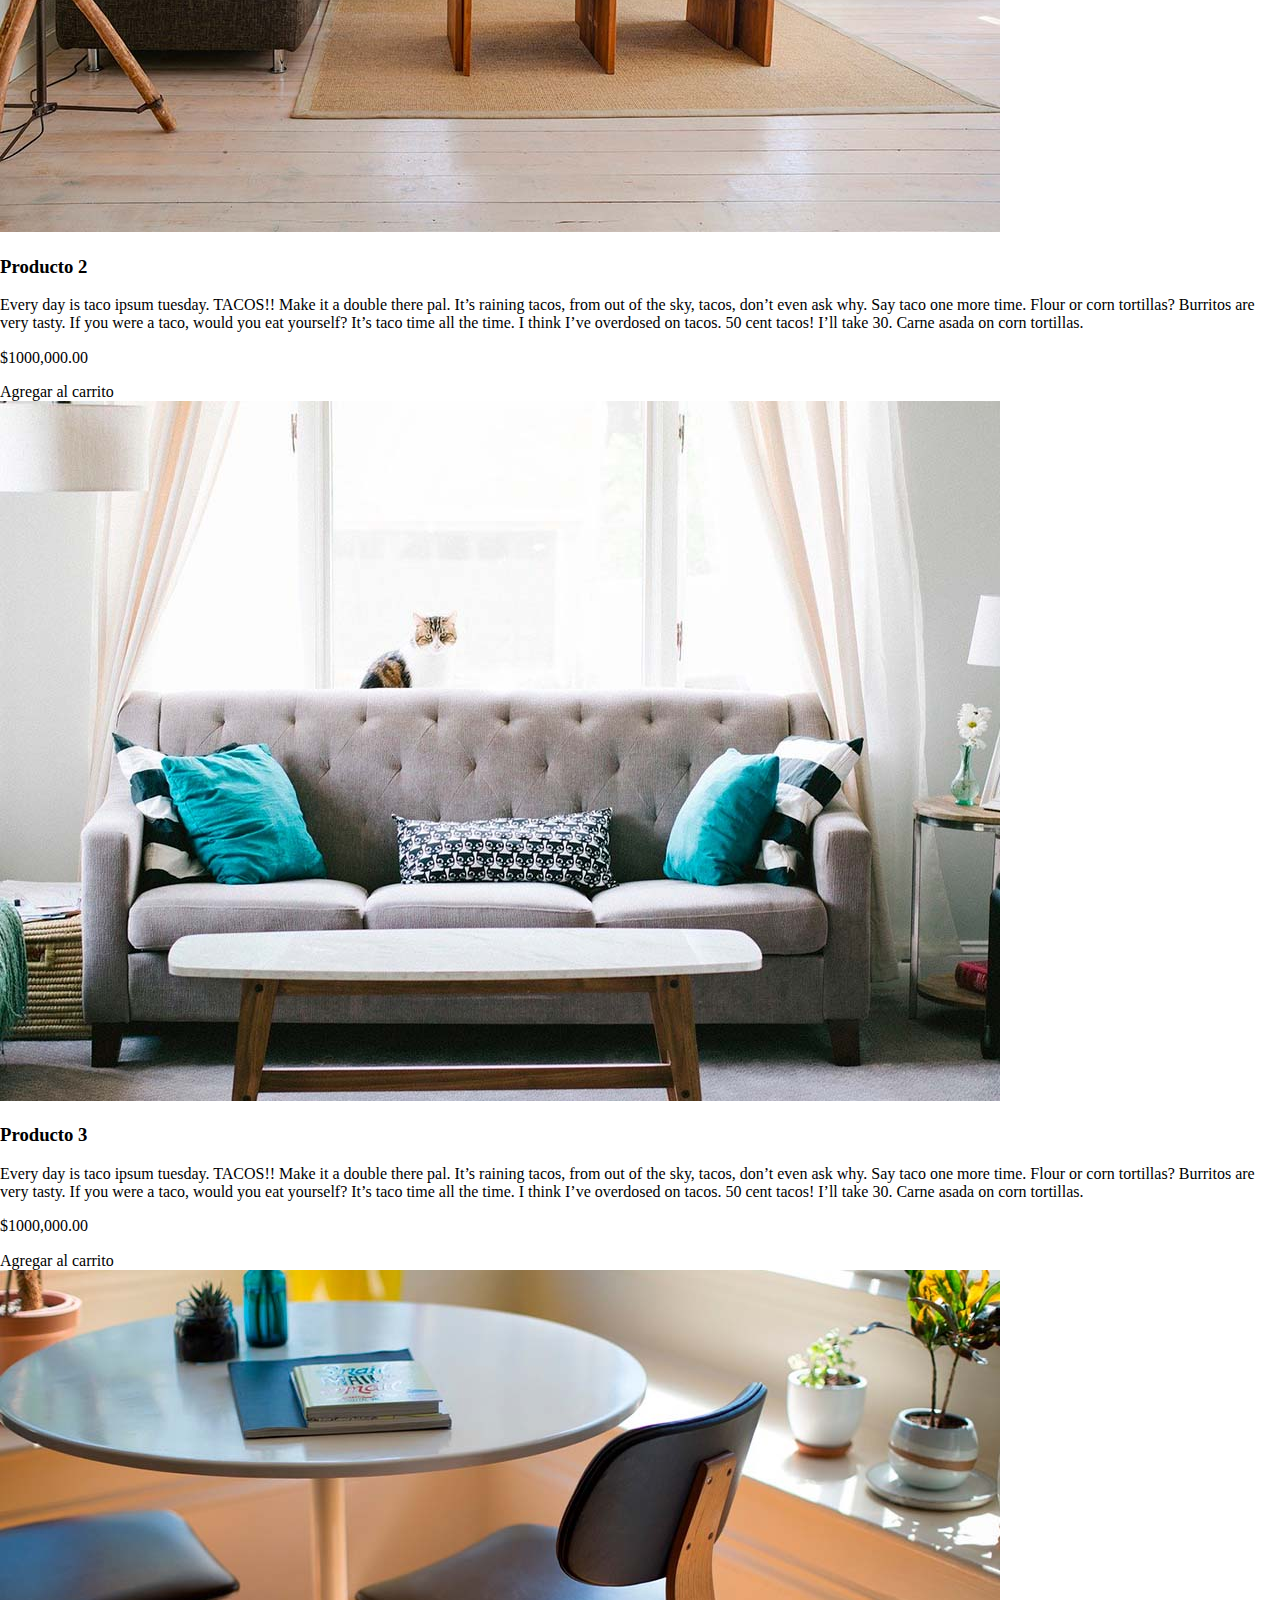
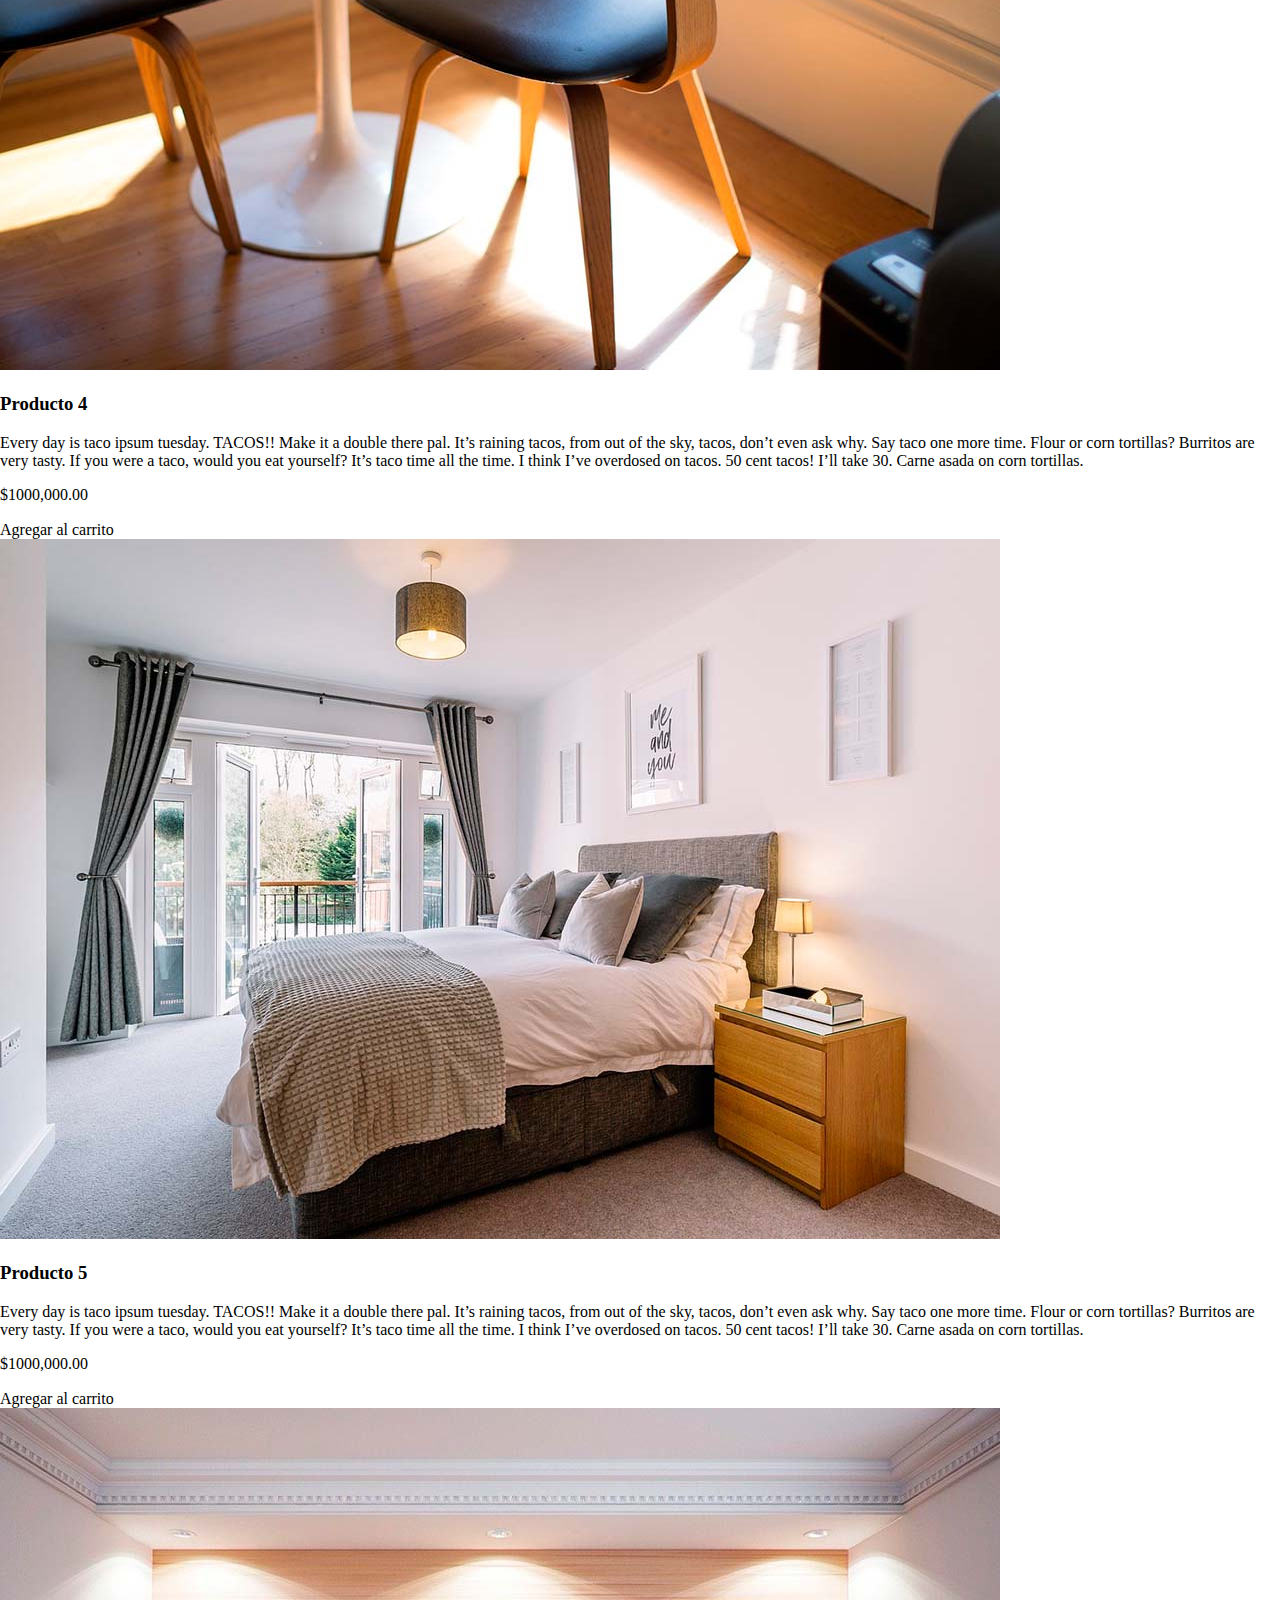
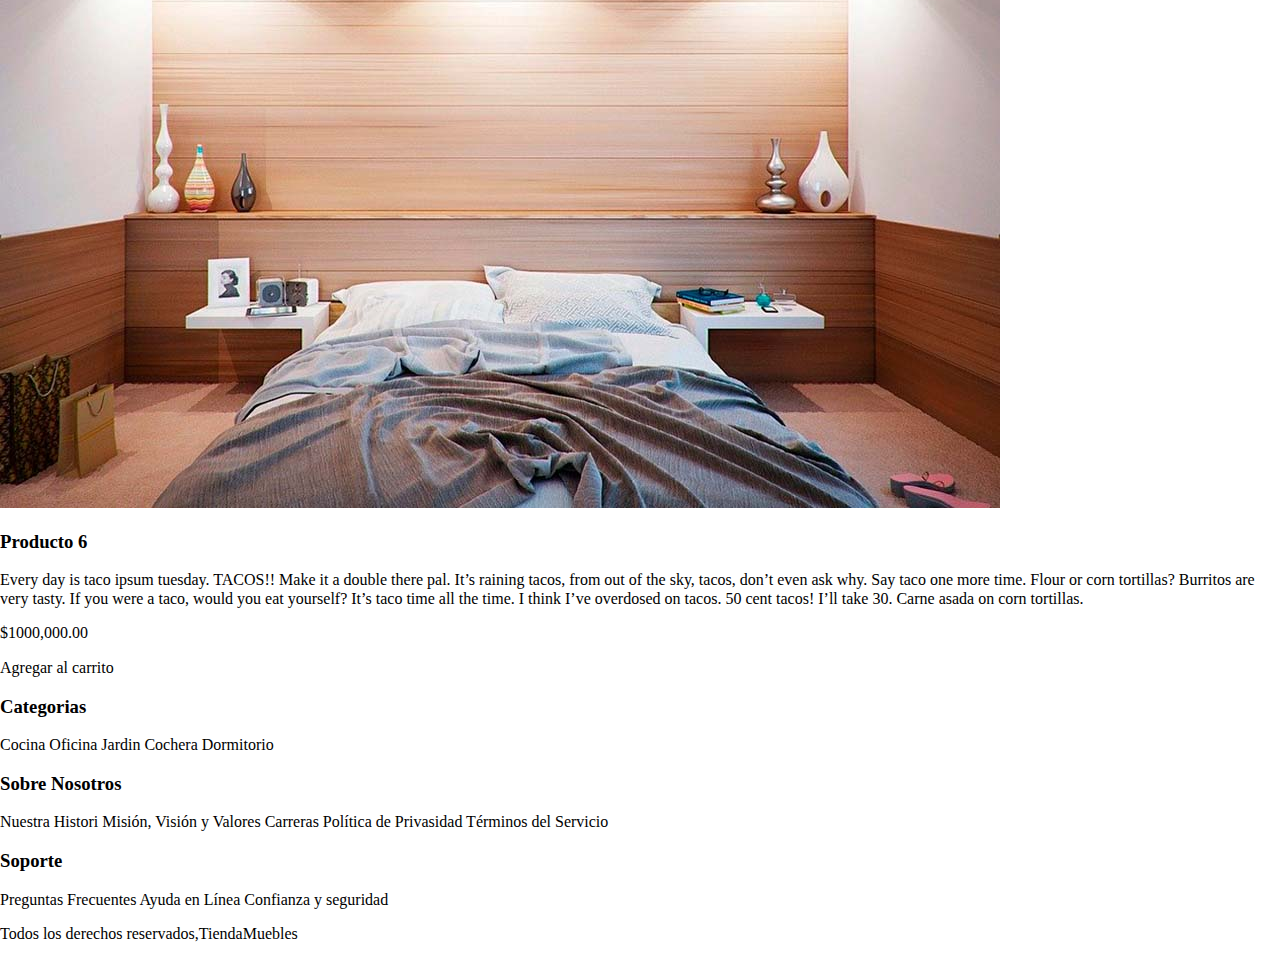
==== commit 7a1e0834: "Display, margin, padding, img en css, normalize" ====
--- a/ecommercer/index.html
+++ b/ecommercer/index.html
@@ -4,22 +4,27 @@
     <meta charset="UTF-8">
     <meta name="viewport" content="width=device-width, initial-scale=1.0">
     <title>Ecommers</title>
+    <link rel="stylesheet" href="CSS/normalize.css">
     <link rel="stylesheet" href="CSS/app.css">
 </head>
 <body>
     <!-- header Aveces incluye inf de cuando fue publicado algo  -->
     <header>
-        <h1>Tienda <span> Muebles </span></h1>
+        <h1 class="nombre-sitio">Tienda <span> Muebles </span></h1>
     </header>
 
-    <nav id="navegacion">
-        <a href="index.html">Inicio </a>
-        <a href="nosotros.html">Nosotros</a>
-        <a href="tienda.html">Tienda</a>
-        <a href="blog.html">Blog</a>
-        <a href="galeria.html">Galeria</a>
-        <a href="contacto.html">Contacto</a>
-    </nav>
+    <div class="contenedor-navegacion">
+        <nav class="nav-principal contenedor">
+            <a href="index.html">Inicio </a>
+            <a href="nosotros.html">Nosotros</a>
+            <a href="tienda.html">Tienda</a>
+            <a href="blog.html">Blog</a>
+            <a href="galeria.html">Galeria</a>
+            <a href="contacto.html">Contacto</a>
+        </nav>
+    </div>
+
+    <div class="hero"></div>
 
     <!-- Esta es una nueva seccion, regla si el primer hijo es un hearing <h> entonces es un section, pero tambien incluyen una nueva sección -->
     <section>
@@ -39,9 +44,16 @@
         </div>
     </section> 
     
-    <section>
+    <section class="sobre-nosotros">
         <div>
             <h2>Sobre Nosotros</h2>
+            <p>Lorem ipsum dolor, sit amet consectetur adipisicing elit. Dolor perspiciatis atque, velit odio excepturi officia placeat voluptas, tenetur minima autem nisi non ipsum nostrum ducimus quam nesciunt voluptatibus corrupti. Modi.</p>
+        </div>
+    </section>
+
+    <section class="sobre-empresa">
+        <div>
+            <h2>Sobre Empresa</h2>
             <p>Lorem ipsum dolor, sit amet consectetur adipisicing elit. Dolor perspiciatis atque, velit odio excepturi officia placeat voluptas, tenetur minima autem nisi non ipsum nostrum ducimus quam nesciunt voluptatibus corrupti. Modi.</p>
         </div>
     </section>
--- a/ecommercer/CSS/app.css
+++ b/ecommercer/CSS/app.css
@@ -1,22 +1,71 @@
-h1{
-    color: #000;
+html {
+    box-sizing: border-box;
+}
+*, *:after {
+    box-sizing: inherit;
 }
 
-h1 span{
+/* Globales */
+a{
+    text-decoration: none;
+    color: black;
+}
+
+.contenedor {
+    max-width: 1200px;
+    /* margin-top: 0;
+    margin-right: auto;
+    margin-bottom: 0;
+    margin-left: auto; */
+    margin: 0 auto 0 auto;
+    /* margin-inline: auto; algunos usan esto y es lo mismo es una propiedad nueva*/
+
+}
+
+/* Header y navegacion */
+.nombre-sitio {
+    margin-top: 50px;
+    margin-bottom: 50px;
+    text-align: center;
+}
+.nombre-sitio span{
     color: #037bc0;
 }
 
-nav a{
-    text-transform: uppercase;
+.contenedor-navegacion {
+    border-top: 1px solid #e1e1e1;
 }
 
-/* PaRA SELECCIONAR UNA CLASE SE UNA UN PUNTO . */
-.navegacion a{
-    text-transform: lowercase;
+.nav-principal{
+    /* border-color: #e1e1e1;
+    border-top-style: solid;
+    border-width: 1px; */
+    /* en vez de usar las 3 lineas podemos usae una sola linea, es igual para marging y padding*/
+    padding: 20px 0;
+
+    padding-top: 10px;
+
 }
 
 
-/* cuando es id agregas un # */
-#navegacion a{
-    text-transform: capitalize;
-}+.hero {
+    /* Cuando agregamos una imagen en css para agregar una debemos de salirnos al folder principal con los 2 puntos .. */
+    background-image: url(../img/principal.jpg);
+    /* Para que no se repita la imagen */
+    background-repeat: no-repeat;
+    /* Para que cubra la imagen a corde de la pantalla y no quede chica o grande */
+    background-size: cover;
+    height: 550px;
+}
+
+
+
+/* box model */
+/* .sobre-nosotros {
+    background-color: red;
+    width: 200px;
+    padding es el espacio creado entre el contenido de un elemento y su borde 
+    padding: 25px;
+    border-box hace que se respete el ancho del width ya que al usar un padding cambia el tamaño 
+    box-sizing: border-box; 
+} */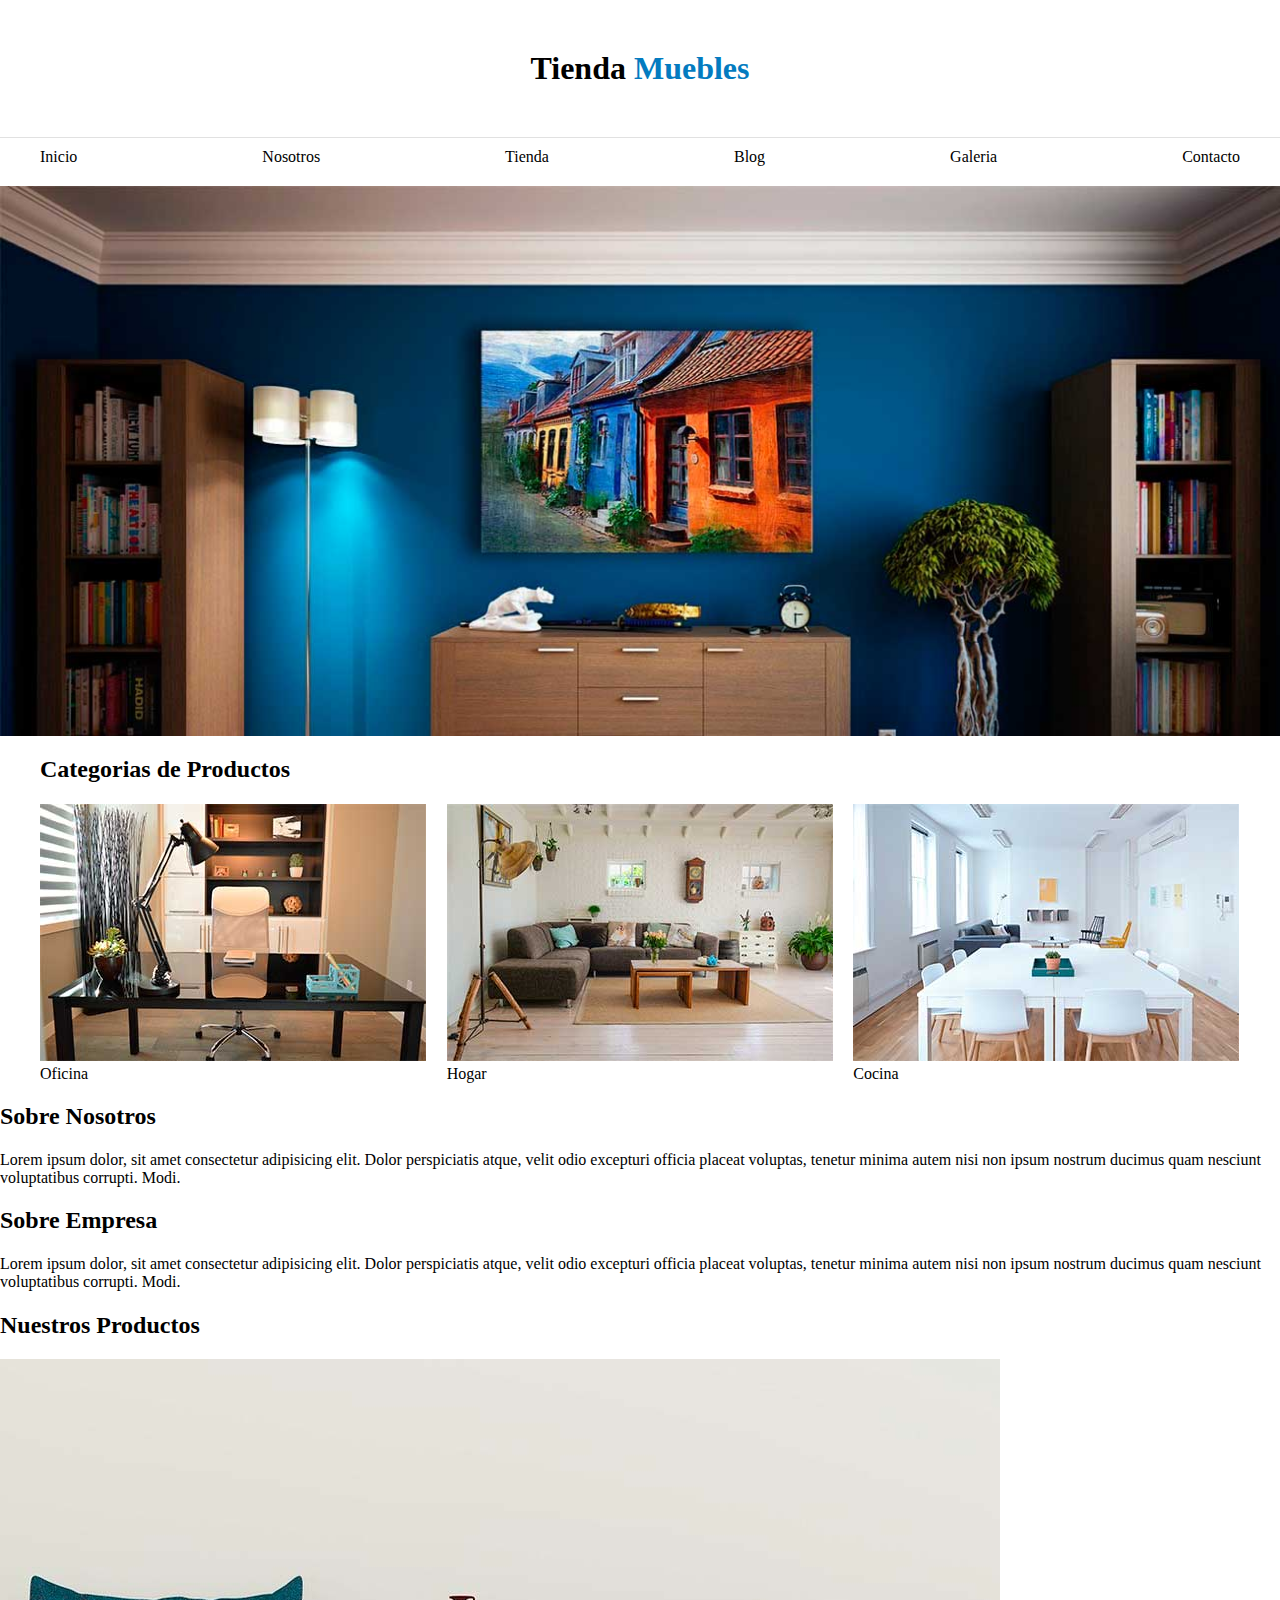
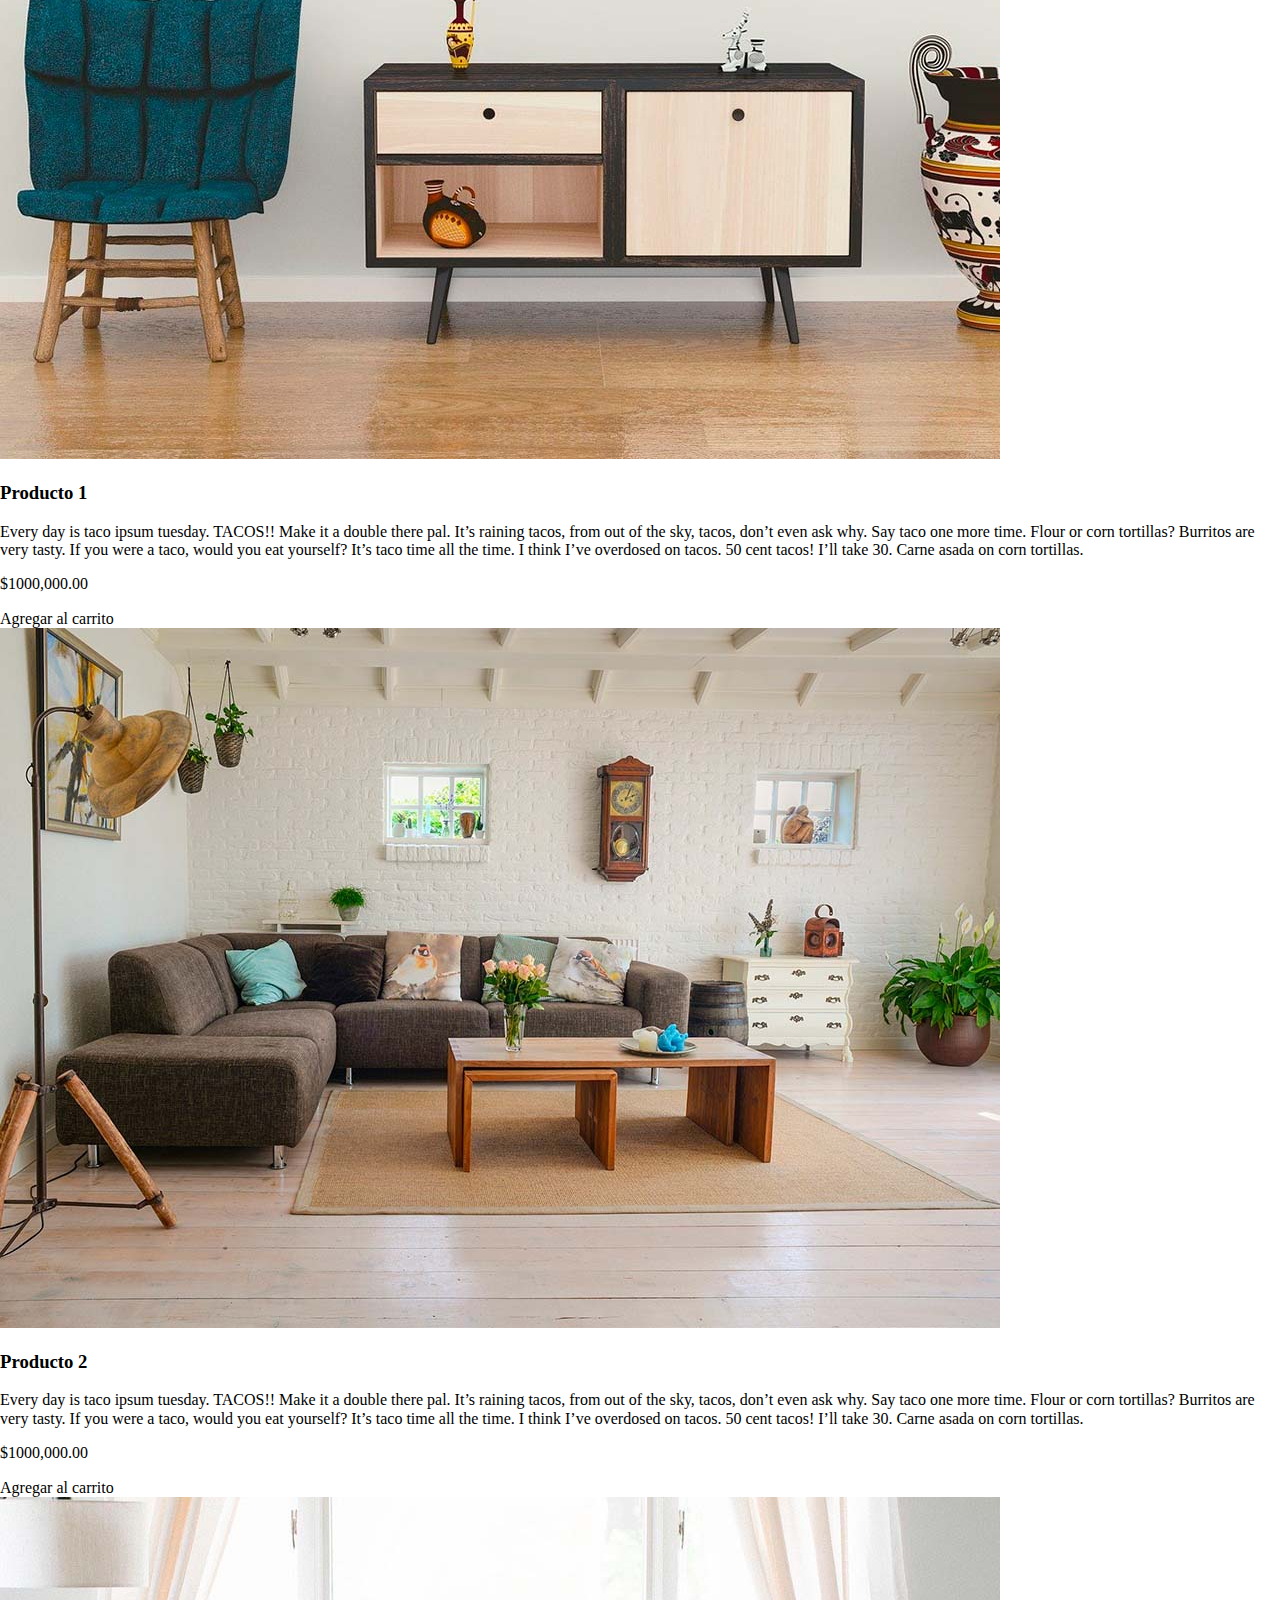
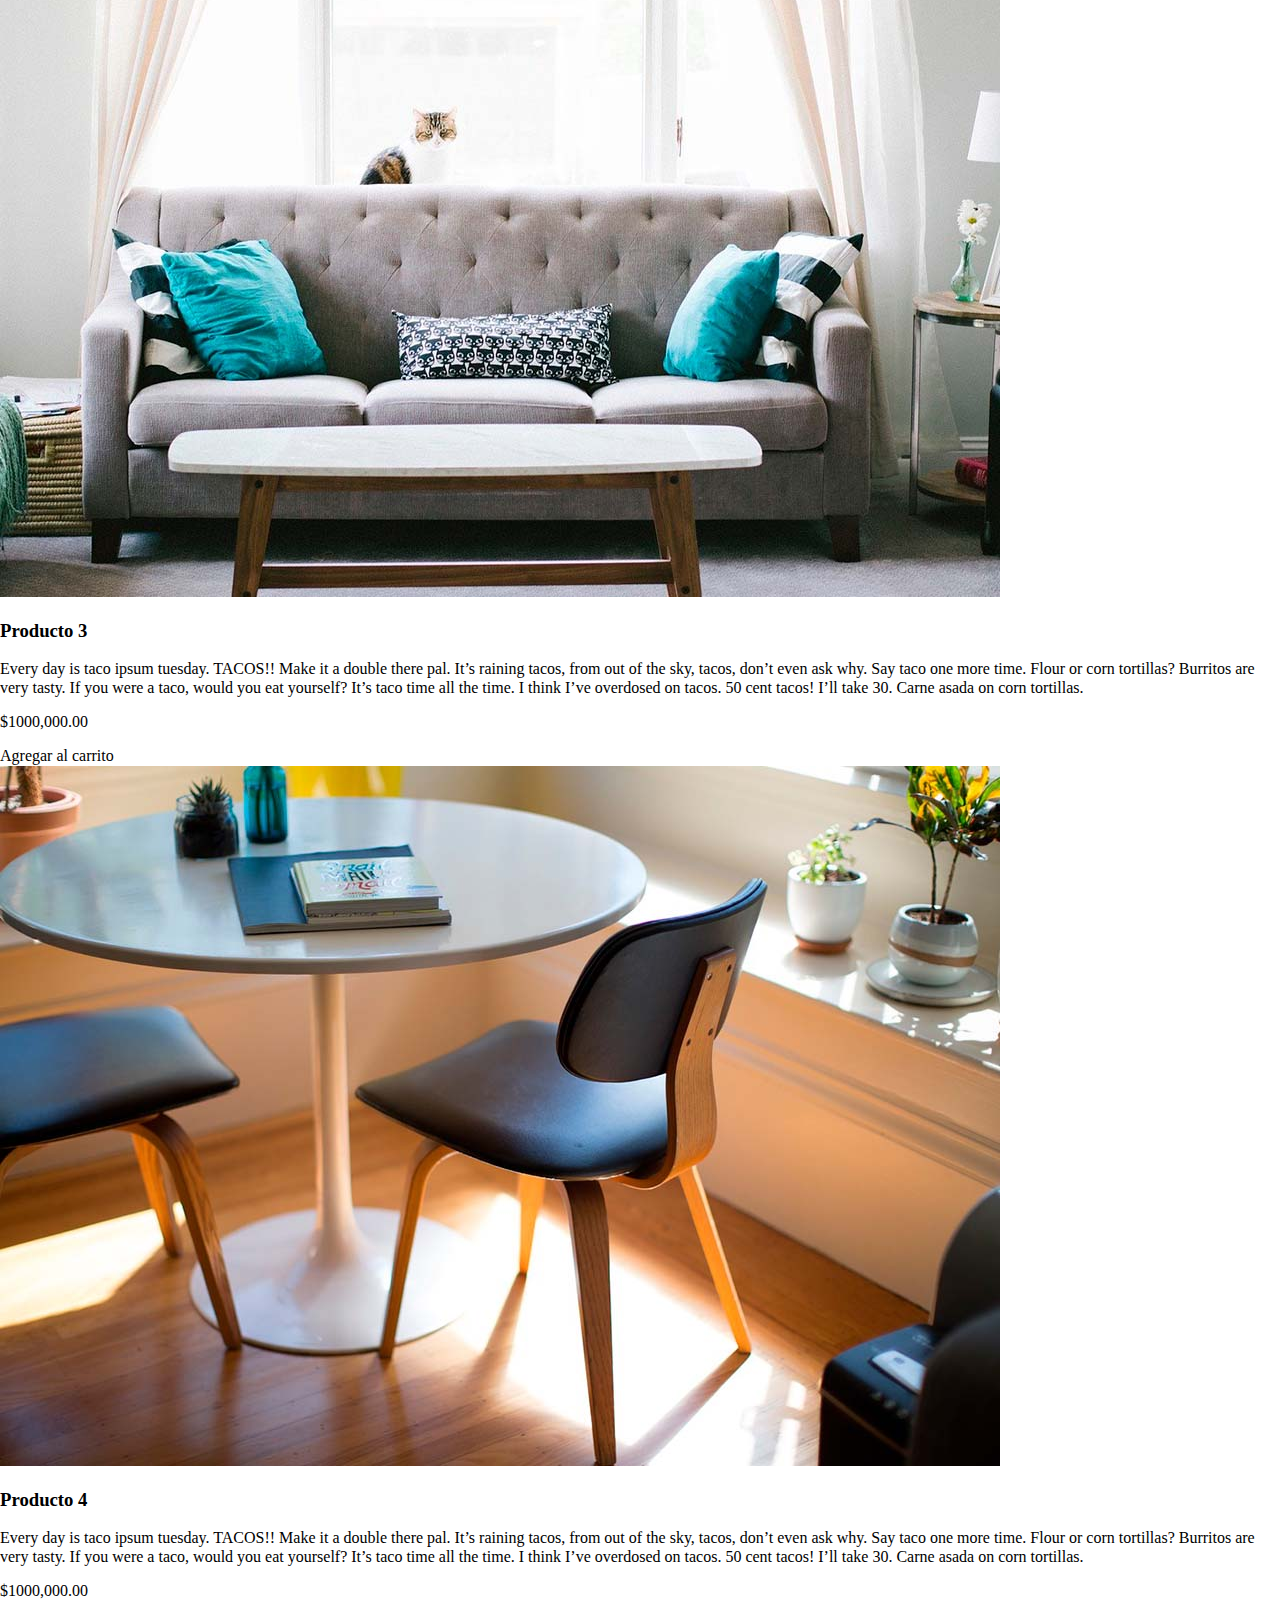
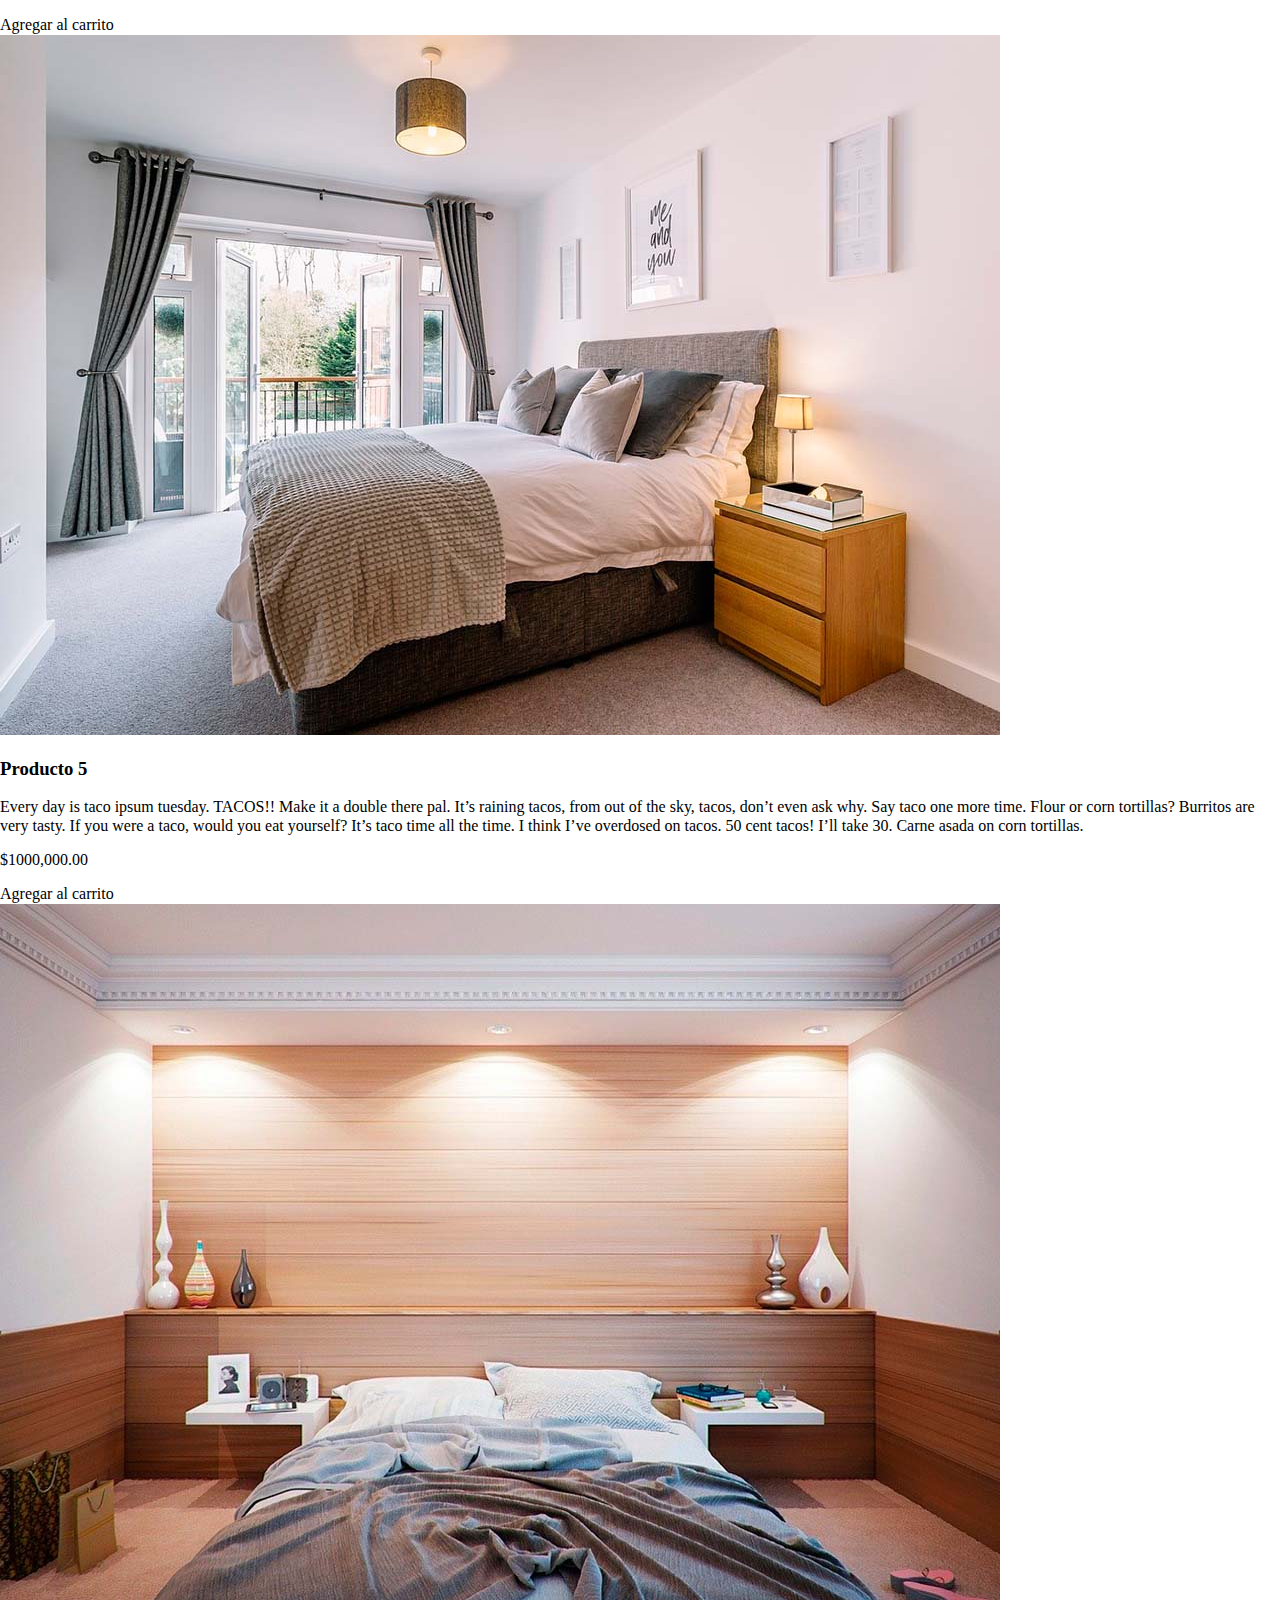
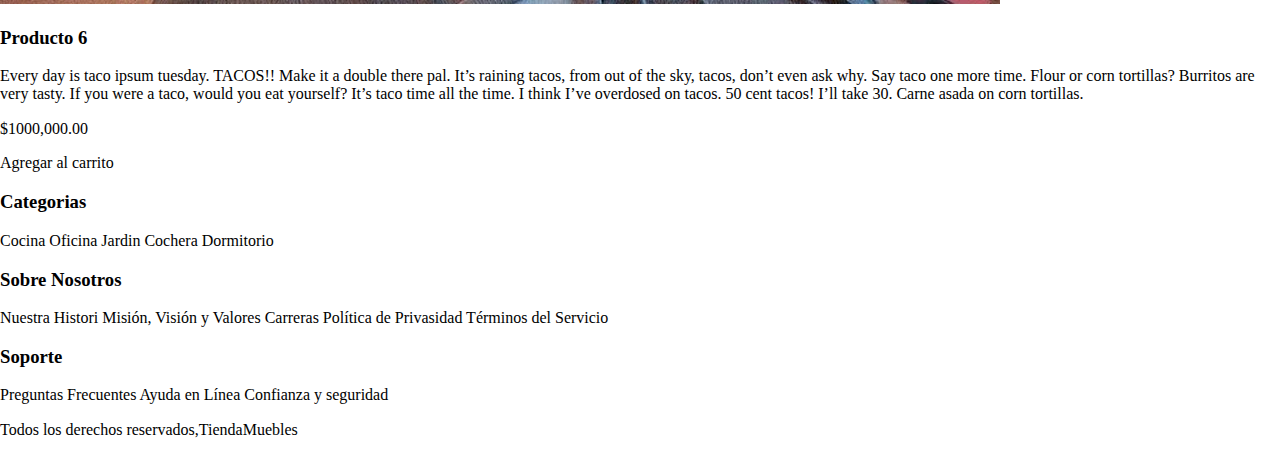
==== commit b3ba7a73: "Flexbos and grid" ====
--- a/ecommercer/index.html
+++ b/ecommercer/index.html
@@ -27,20 +27,22 @@
     <div class="hero"></div>
 
     <!-- Esta es una nueva seccion, regla si el primer hijo es un hearing <h> entonces es un section, pero tambien incluyen una nueva sección -->
-    <section>
+    <section class="contenedor">
         <h2>Categorias de <span> Productos </span></h2>
-        <div>
-            <img src="img/categoria1.jpg" alt="Categoria 1">
-            <a href="#">Oficina</a>
-        </div>
-        <div>
-            <img src="img/categoria2.jpg" alt="Categoria 2">
-            <a href="#">Hogar</a>
-        </div>
-        <div>
-            <img src="img/categoria3.jpg" alt="Categoria 3">
-            <!-- # des-abilita el link en lo que sabemos a donde nos enviará -->
-            <a href="#">Cocina</a>
+        <div class="listado-categorias">
+            <div>
+                <img src="img/categoria1.jpg" alt="Categoria 1">
+                <a href="#">Oficina</a>
+            </div>
+            <div>
+                <img src="img/categoria2.jpg" alt="Categoria 2">
+                <a href="#">Hogar</a>
+            </div>
+            <div>
+                <img src="img/categoria3.jpg" alt="Categoria 3">
+                <!-- # des-abilita el link en lo que sabemos a donde nos enviará -->
+                <a href="#">Cocina</a>
+            </div>
         </div>
     </section> 
     
@@ -66,7 +68,7 @@
         </ul> -->
         
         <!-- Uso div dentro de otro div para simular una lista o un contenedor de los elementos -->
-        <div>
+        <div class="listado-productos">
             <div>
                 <img src="img/producto1.jpg" alt="Imagen Producto 1">
                 <div>
--- a/ecommercer/CSS/app.css
+++ b/ecommercer/CSS/app.css
@@ -9,6 +9,11 @@
 a{
     text-decoration: none;
     color: black;
+}
+
+/* recomendable para usar en todas las imagenes hara que cubra el 100 % */
+img {
+    max-width: 100%;
 }
 
 .contenedor {
@@ -42,8 +47,12 @@
     border-width: 1px; */
     /* en vez de usar las 3 lineas podemos usae una sola linea, es igual para marging y padding*/
     padding: 20px 0;
-
     padding-top: 10px;
+    /*Con este display flex accedemos a varias propiedades y con ello aplicamos el flexBos a un grupo de elementos  */
+    display: flex;
+    /* no es necesario declarar row ya que se aplica por defecto */
+    flex-direction: row;
+    justify-content: space-between;
 
 }
 
@@ -58,6 +67,22 @@
     height: 550px;
 }
 
+/* Categorias  */
+
+.listado-categorias {
+    display: grid;
+    /* se puede usar repeat(cuantas veces, de que tamañp) */
+    /* grid-template-columns: 300px 300px 300px 300px; */
+    /* grid-template-columns: repeat(4,300px); */
+    /* Indica 3 de 1 fr */
+    grid-template-columns: repeat(3, 1fr);
+    /* grid-template-rows: 300px 300px; */
+    /* grid-template-rows: 1fr 1fr; fila*/
+    /* height: 300px; altura */
+    /* gap es la separacion se puede hacer por columna o fila o ambos solo usando gap */
+    gap: 20px;
+}
+
 
 
 /* box model */
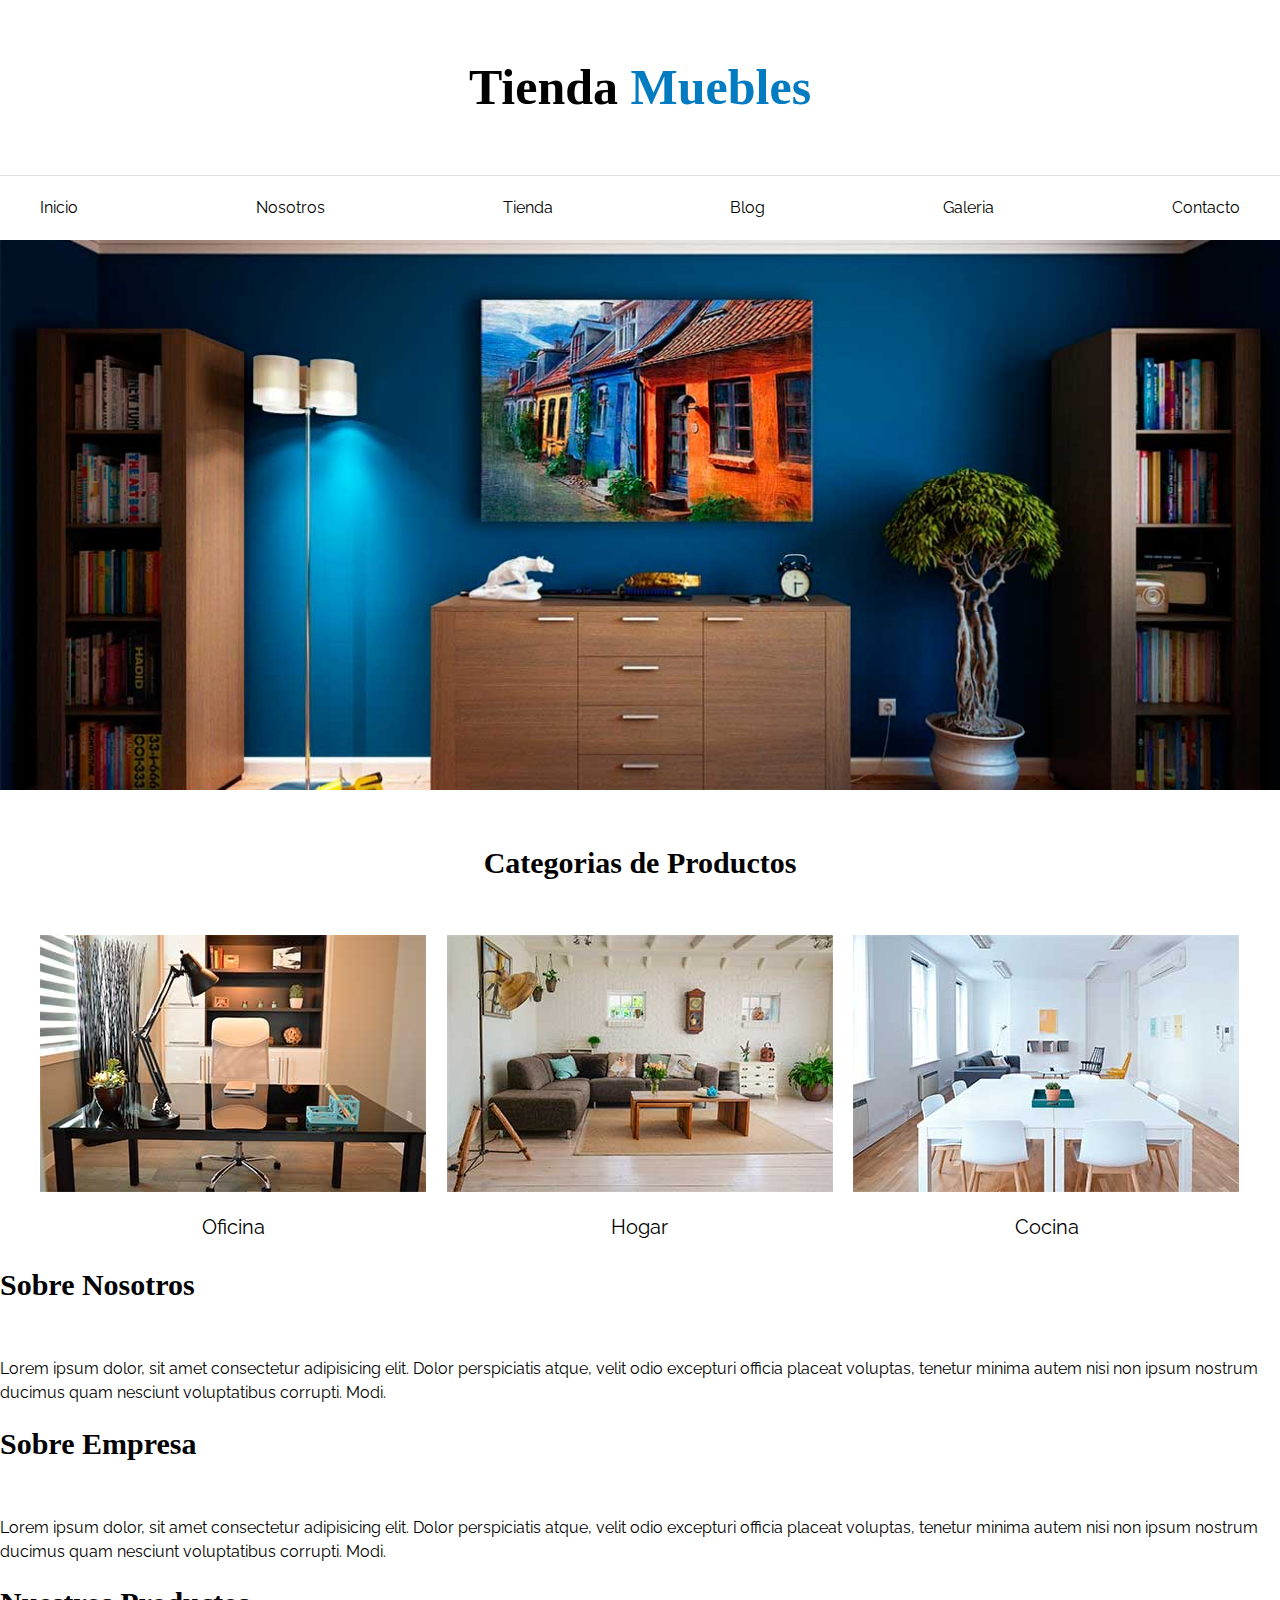
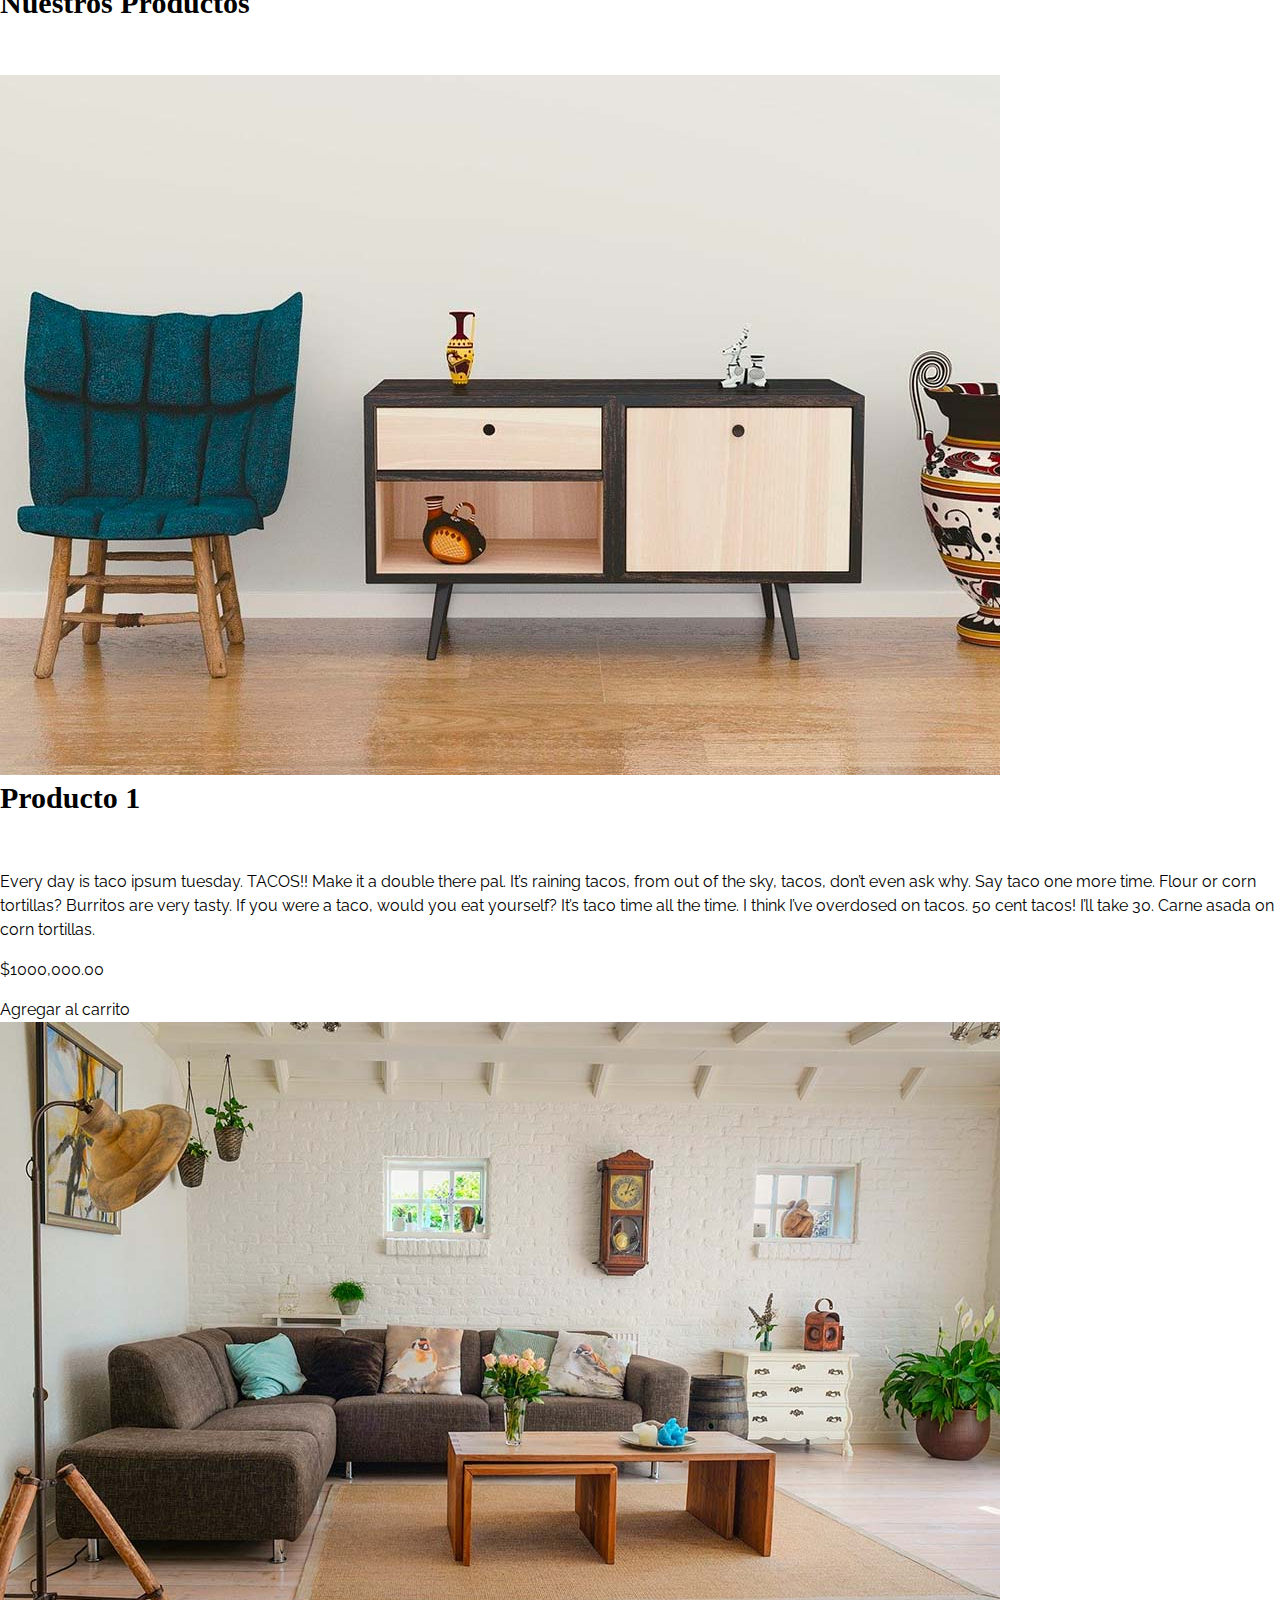
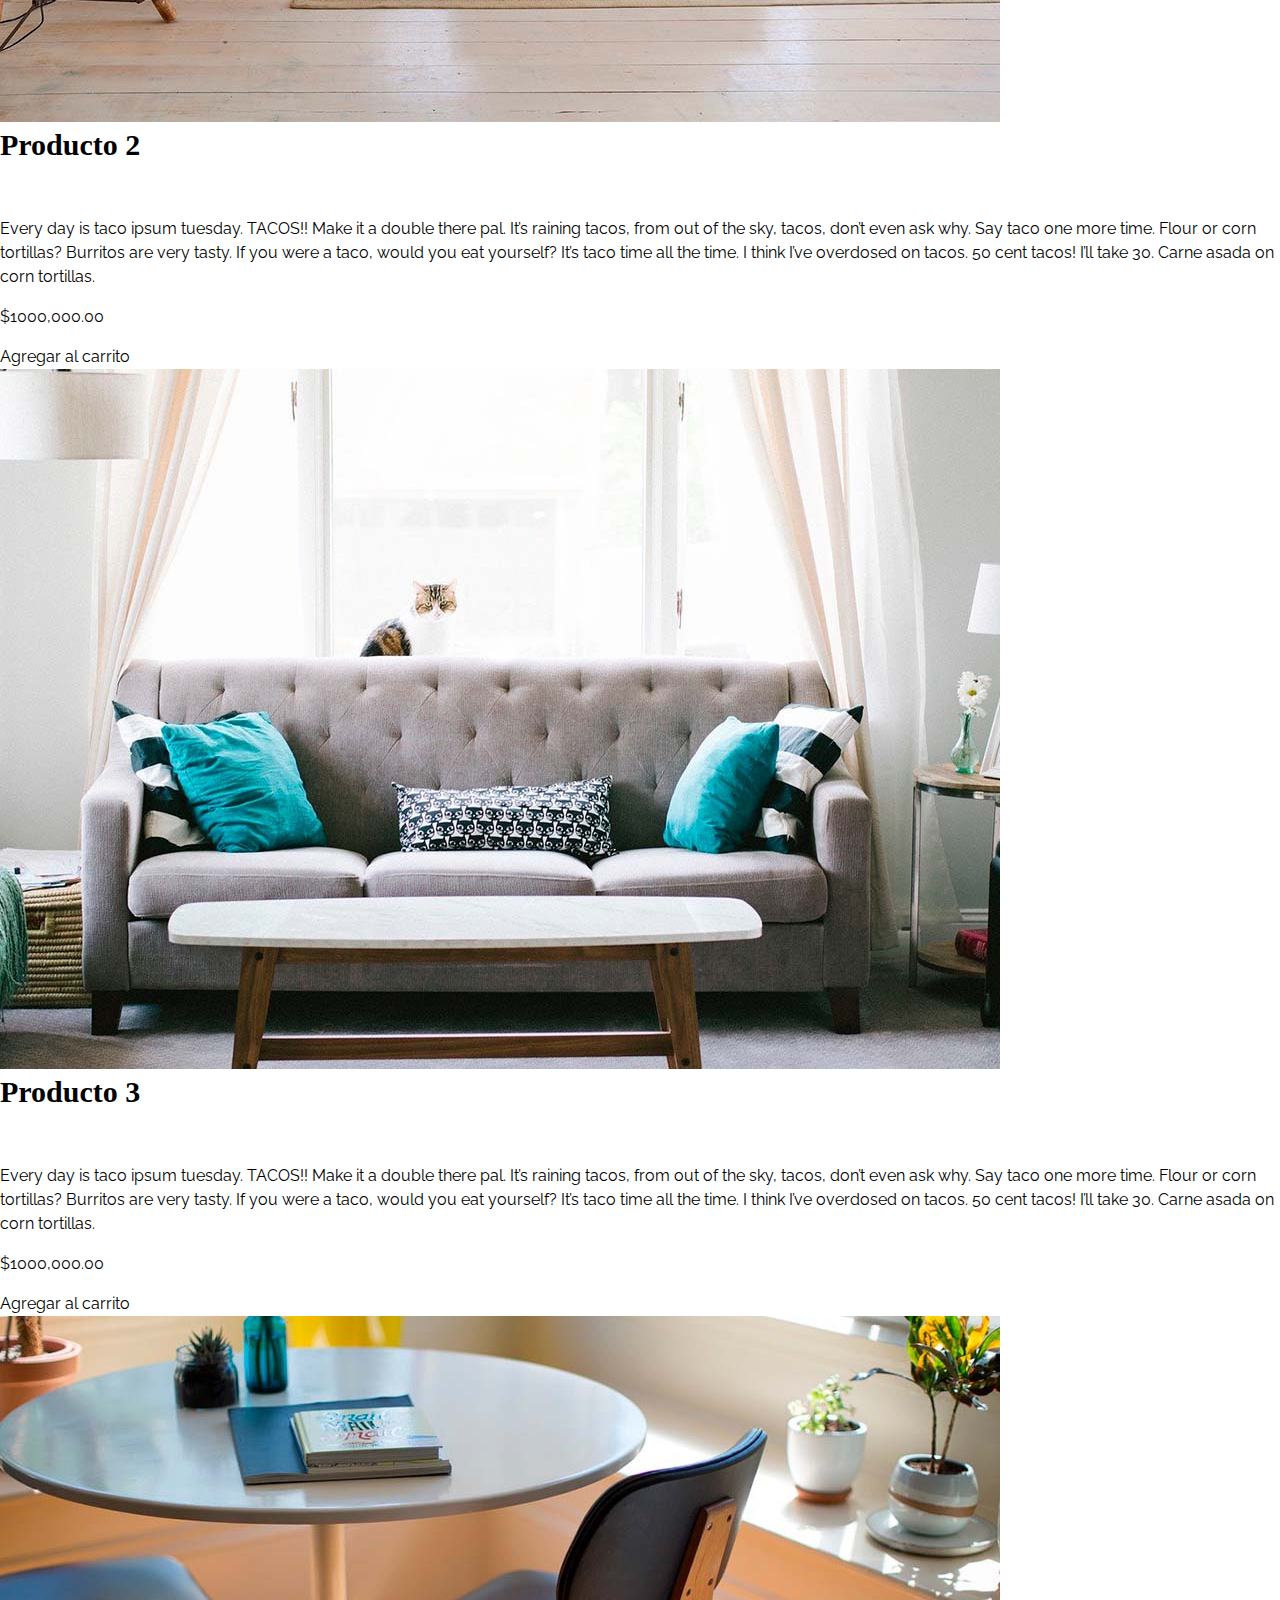
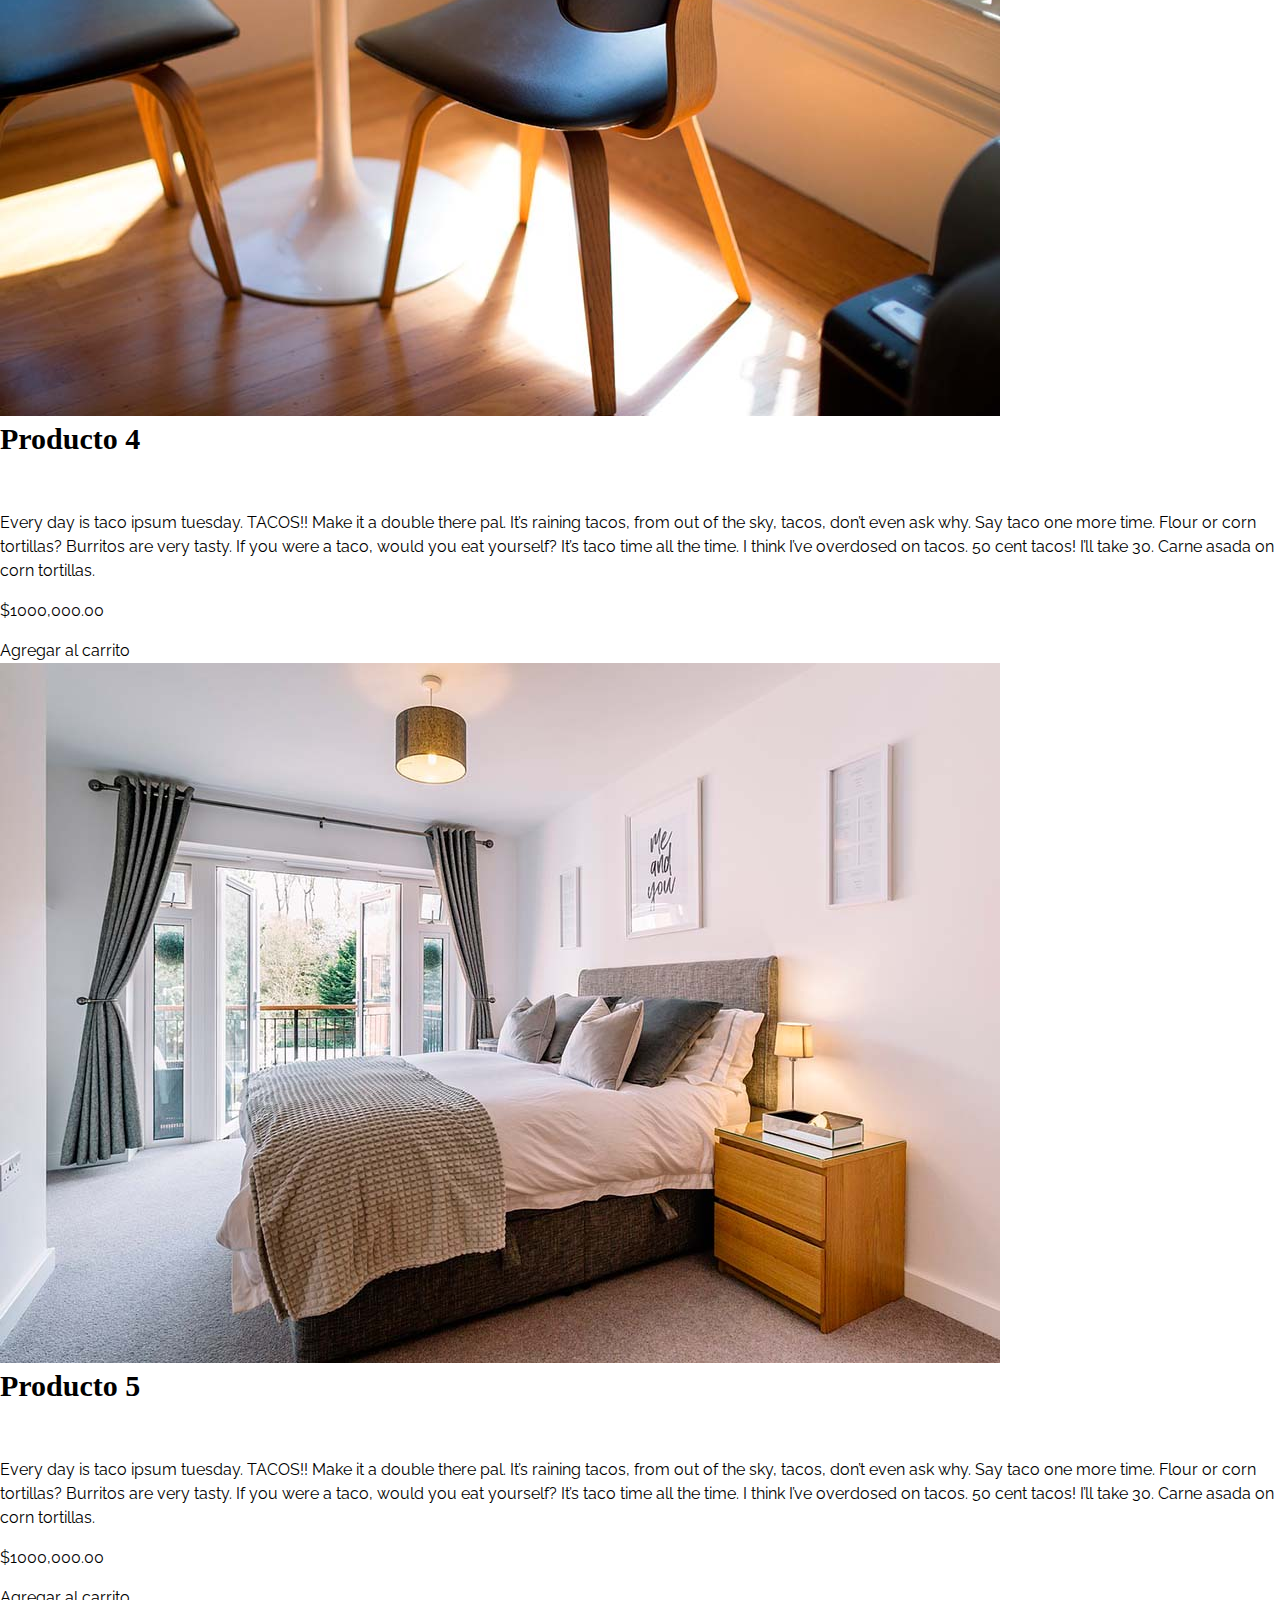
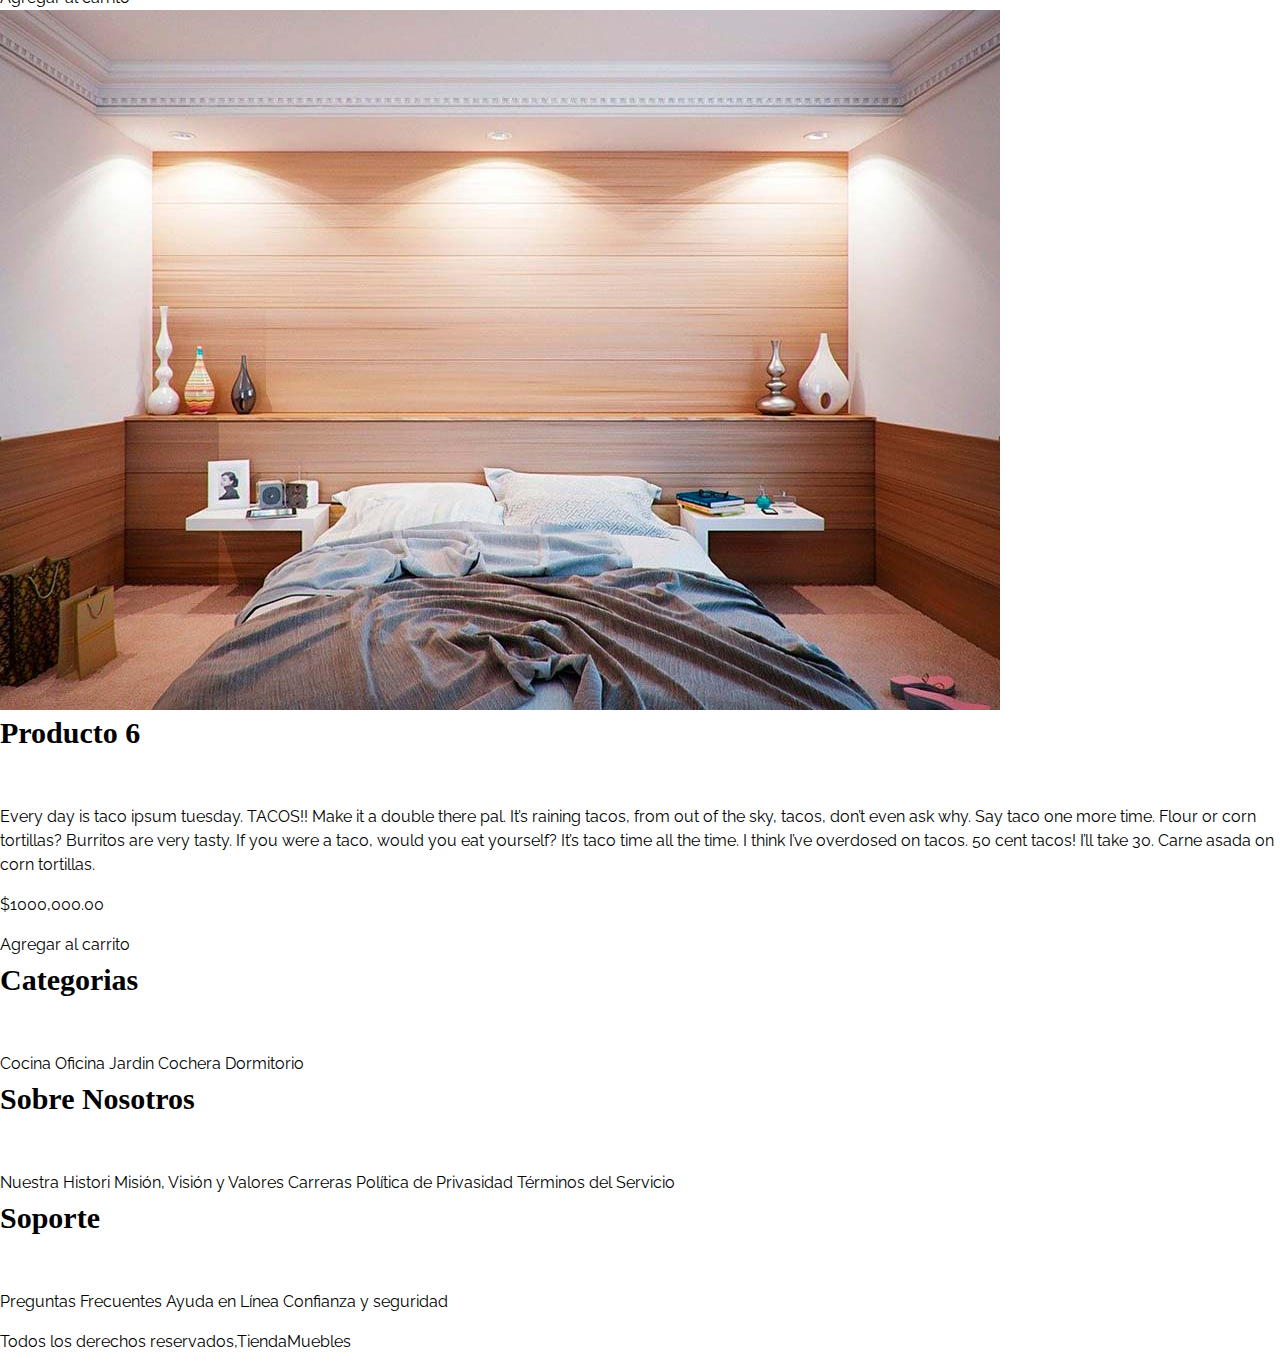
==== commit bab52f33: "categorias y usando rem" ====
--- a/ecommercer/index.html
+++ b/ecommercer/index.html
@@ -5,6 +5,9 @@
     <meta name="viewport" content="width=device-width, initial-scale=1.0">
     <title>Ecommers</title>
     <link rel="stylesheet" href="CSS/normalize.css">
+    <link rel="preconnect" href="https://fonts.googleapis.com">
+    <link rel="preconnect" href="https://fonts.gstatic.com" crossorigin>
+    <link href="https://fonts.googleapis.com/css2?family=Raleway:ital,wght@0,100..900;1,100..900&display=swap" rel="stylesheet">
     <link rel="stylesheet" href="CSS/app.css">
 </head>
 <body>
@@ -27,18 +30,18 @@
     <div class="hero"></div>
 
     <!-- Esta es una nueva seccion, regla si el primer hijo es un hearing <h> entonces es un section, pero tambien incluyen una nueva sección -->
-    <section class="contenedor">
+    <section class="contenedor categorias">
         <h2>Categorias de <span> Productos </span></h2>
         <div class="listado-categorias">
-            <div>
+            <div class="categoria">
                 <img src="img/categoria1.jpg" alt="Categoria 1">
                 <a href="#">Oficina</a>
             </div>
-            <div>
+            <div class="categoria">
                 <img src="img/categoria2.jpg" alt="Categoria 2">
                 <a href="#">Hogar</a>
             </div>
-            <div>
+            <div class="categoria">
                 <img src="img/categoria3.jpg" alt="Categoria 3">
                 <!-- # des-abilita el link en lo que sabemos a donde nos enviará -->
                 <a href="#">Cocina</a>
--- a/ecommercer/CSS/app.css
+++ b/ecommercer/CSS/app.css
@@ -1,11 +1,44 @@
 html {
+    /* se usa para que no modifique un tamaño de un elemento al usar margin o width */
     box-sizing: border-box;
+    /* Usando esta linea un rem = 10px  */
+    font-size: 62.5%; 
 }
+
+/* parte del box-sizing tambien para todos los proyectos */
 *, *:after {
     box-sizing: inherit;
 }
 
-/* Globales */
+/* se aplica en el body porque es el que contiene todo */
+body {
+    font-family: "Raleway", sans-serif;
+    /* usamos esta para que la base sea de 16px */
+    font-size: 1.6rem;
+    /* interlineado para los proyectos */
+    line-height: 1.5;
+}
+
+/* de aqui hacia arriba es recomendable para todos los proyectos */
+
+/* Globales son elementos que aplican a todo el proyecto */
+h1, h2, h3 {
+    font-family: "Playfair", serif;
+    /* todos los headring usan margenes y lo eliminamos de la siguiente manera */
+    margin: 0 0 5rem 0;
+}
+
+h1 {
+    font-size: 5rem;
+}
+h2 {
+    font-size: 3rem;
+}
+h3 {
+    font-size: 3rem;
+}
+
+
 a{
     text-decoration: none;
     color: black;
@@ -14,10 +47,12 @@
 /* recomendable para usar en todas las imagenes hara que cubra el 100 % */
 img {
     max-width: 100%;
+/* Tambien ayuda a eliminar espacios ya sea entre la imagen y la ancla */
+    display: block; 
 }
 
 .contenedor {
-    max-width: 1200px;
+    max-width: 120rem;
     /* margin-top: 0;
     margin-right: auto;
     margin-bottom: 0;
@@ -29,16 +64,17 @@
 
 /* Header y navegacion */
 .nombre-sitio {
-    margin-top: 50px;
-    margin-bottom: 50px;
+    margin-top: 5rem;
+    /* margin-bottom: 5rem; ya esta en los h1,h2 y h3 */
     text-align: center;
+   
 }
 .nombre-sitio span{
     color: #037bc0;
 }
 
 .contenedor-navegacion {
-    border-top: 1px solid #e1e1e1;
+    border-top: .1rem solid #e1e1e1;
 }
 
 .nav-principal{
@@ -46,12 +82,12 @@
     border-top-style: solid;
     border-width: 1px; */
     /* en vez de usar las 3 lineas podemos usae una sola linea, es igual para marging y padding*/
-    padding: 20px 0;
-    padding-top: 10px;
+    padding: 2rem 0;
+    /* padding-top: 10px; */
     /*Con este display flex accedemos a varias propiedades y con ello aplicamos el flexBos a un grupo de elementos  */
     display: flex;
     /* no es necesario declarar row ya que se aplica por defecto */
-    flex-direction: row;
+    /* flex-direction: row; */
     justify-content: space-between;
 
 }
@@ -64,10 +100,34 @@
     background-repeat: no-repeat;
     /* Para que cubra la imagen a corde de la pantalla y no quede chica o grande */
     background-size: cover;
-    height: 550px;
+    /* para seleccionar que seccion del bakground debe de tomar */
+    background-position: center center;
+    height: 55rem;
 }
 
 /* Categorias  */
+.categorias {
+    padding-top: 5rem;
+}
+
+.categorias h2{
+    text-align: center;
+}
+
+.categoria a{
+    text-align: center;
+    display: block;
+    padding: 2rem;
+    font-size: 2rem;
+}
+
+/* pseudo elementos */
+.categoria a:hover{
+    background-color: #6595b1;
+    color: #fff;
+    /* esquinas rdondeadas */
+    border-bottom-right-radius: 1rem;
+}
 
 .listado-categorias {
     display: grid;
@@ -80,7 +140,7 @@
     /* grid-template-rows: 1fr 1fr; fila*/
     /* height: 300px; altura */
     /* gap es la separacion se puede hacer por columna o fila o ambos solo usando gap */
-    gap: 20px;
+    gap: 2rem;
 }
 
 
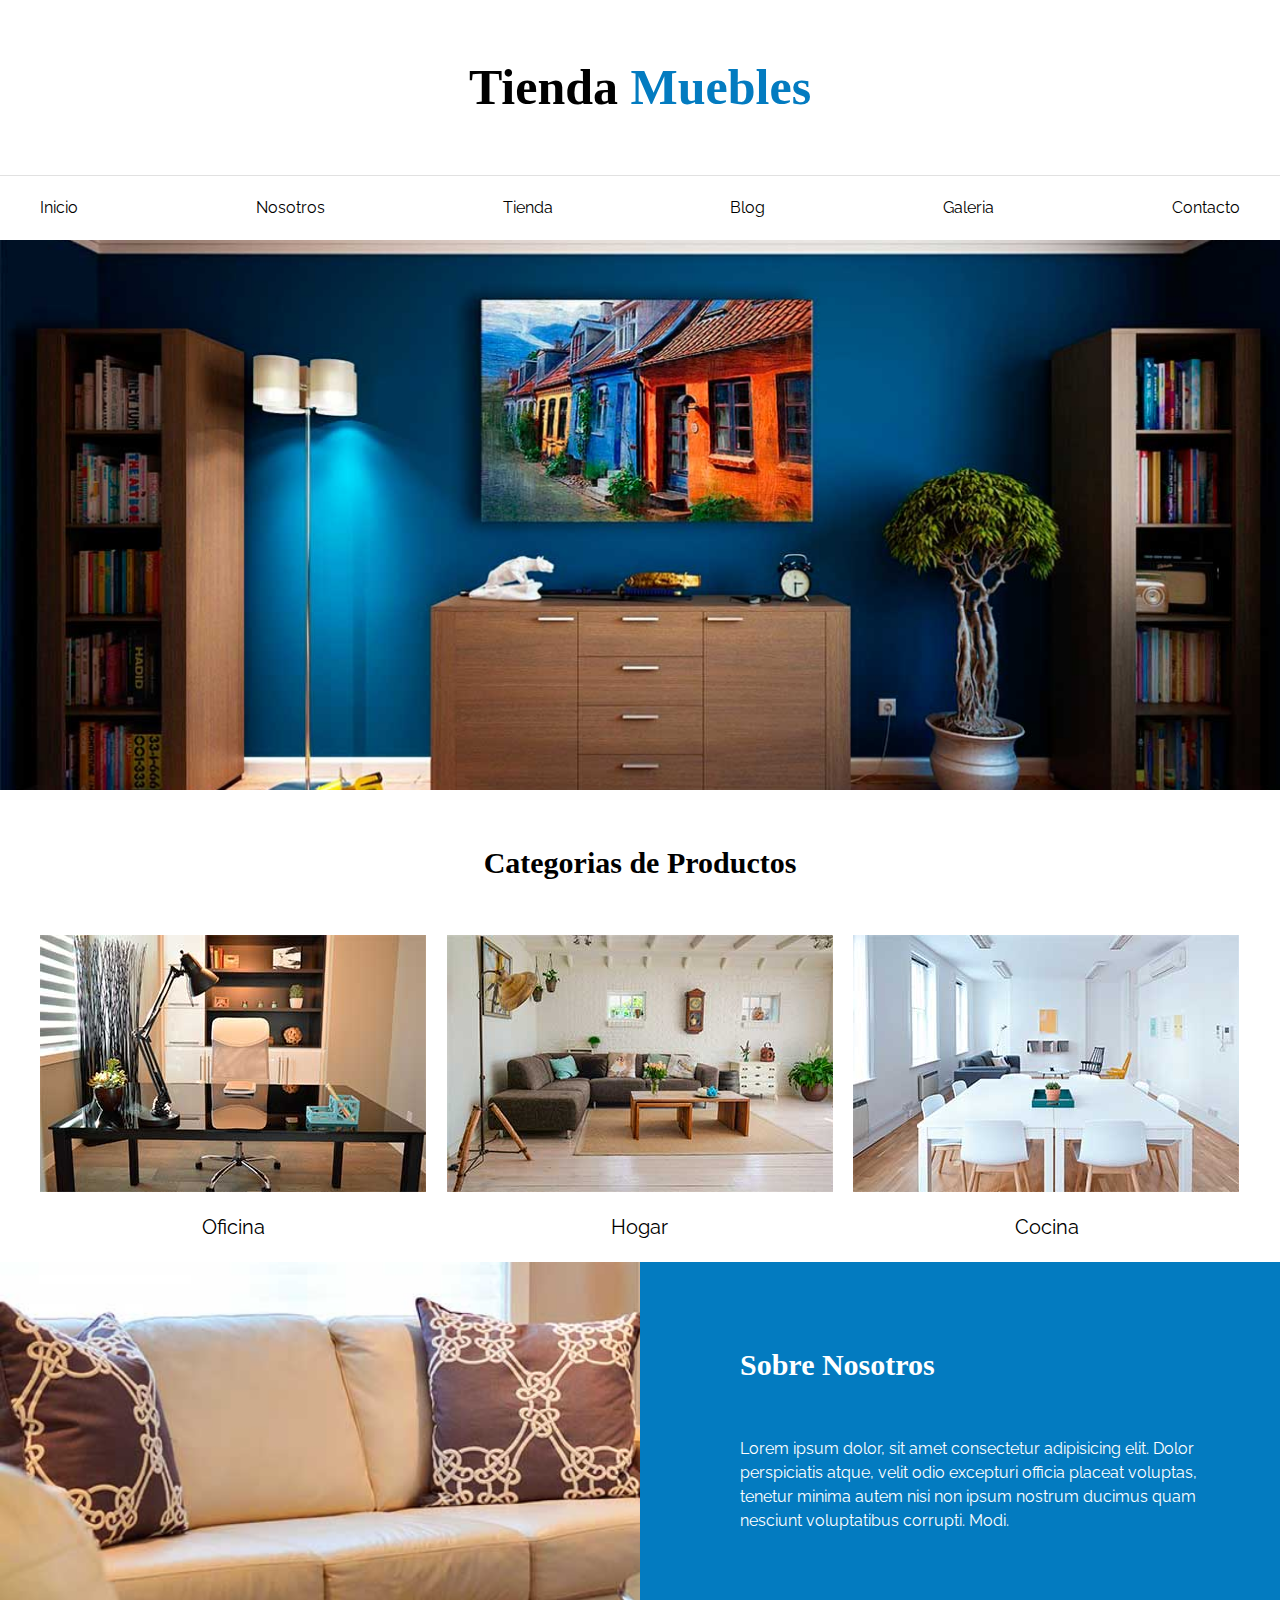
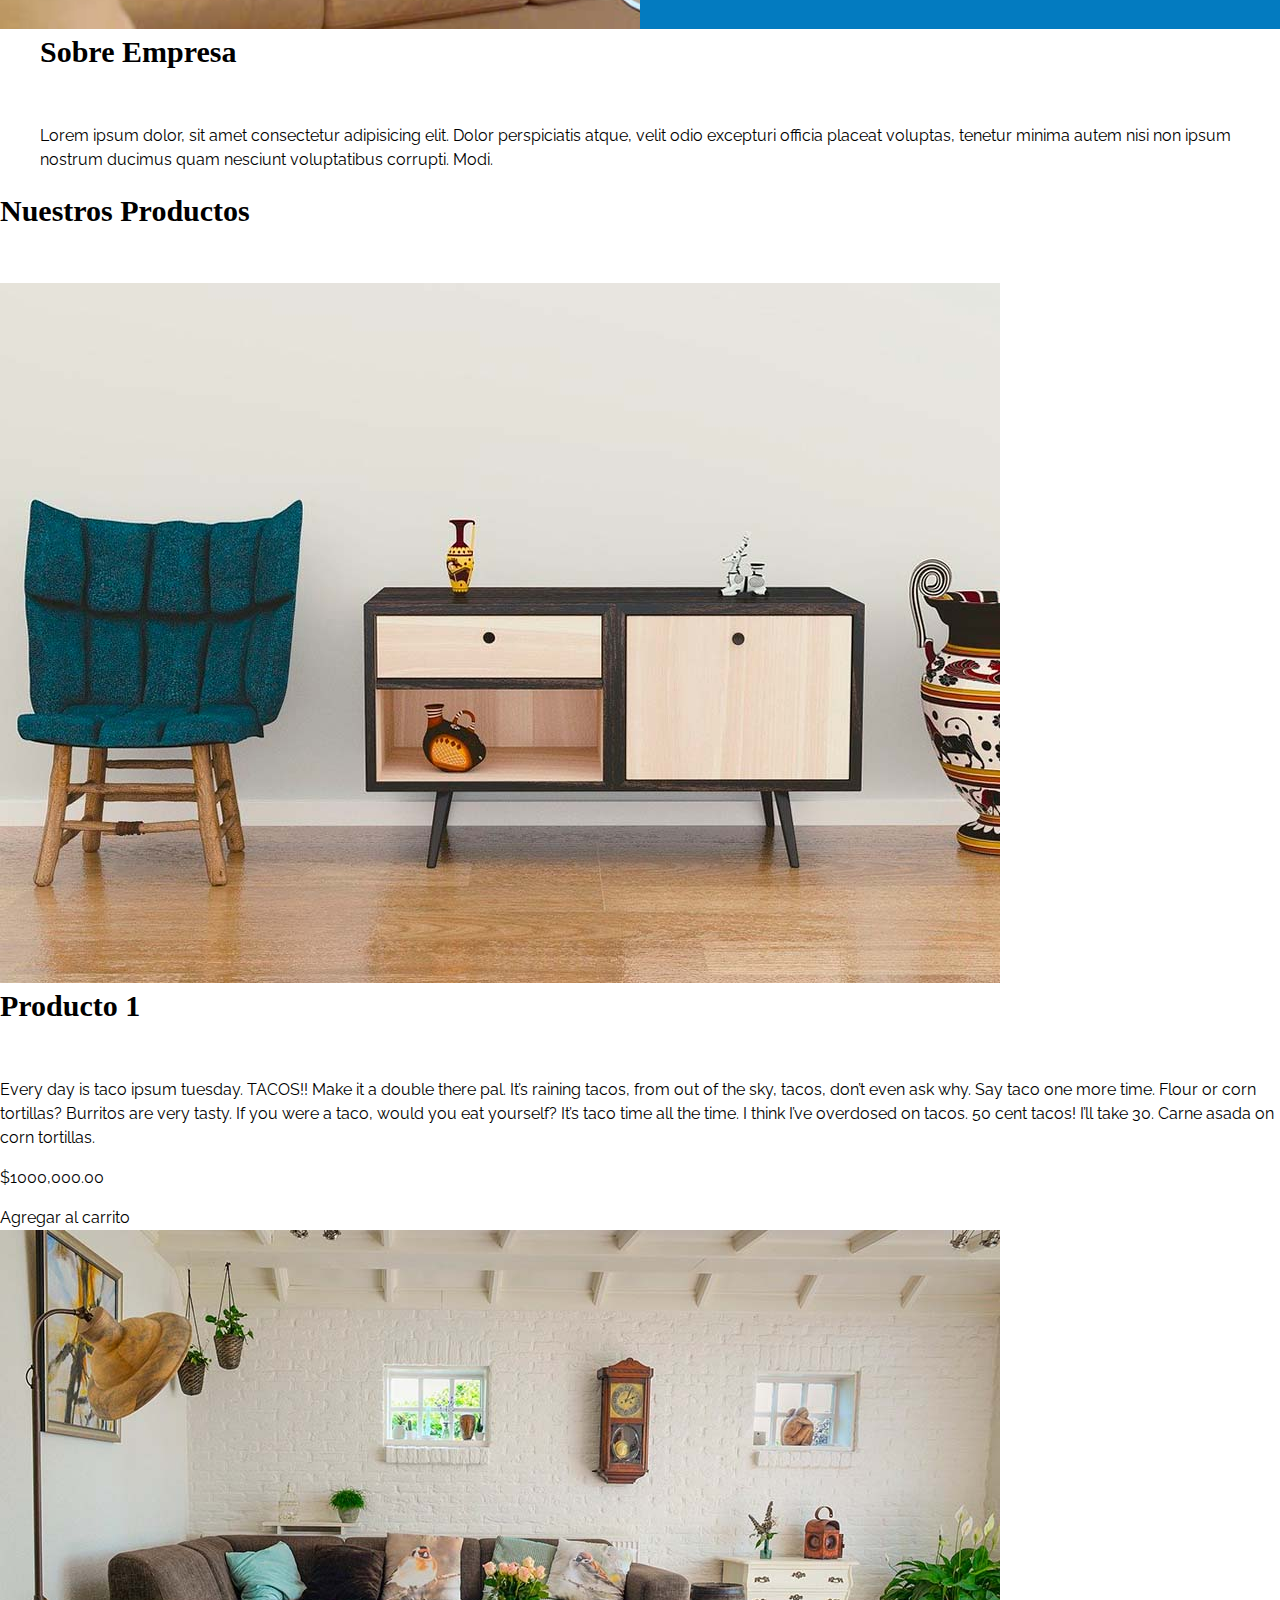
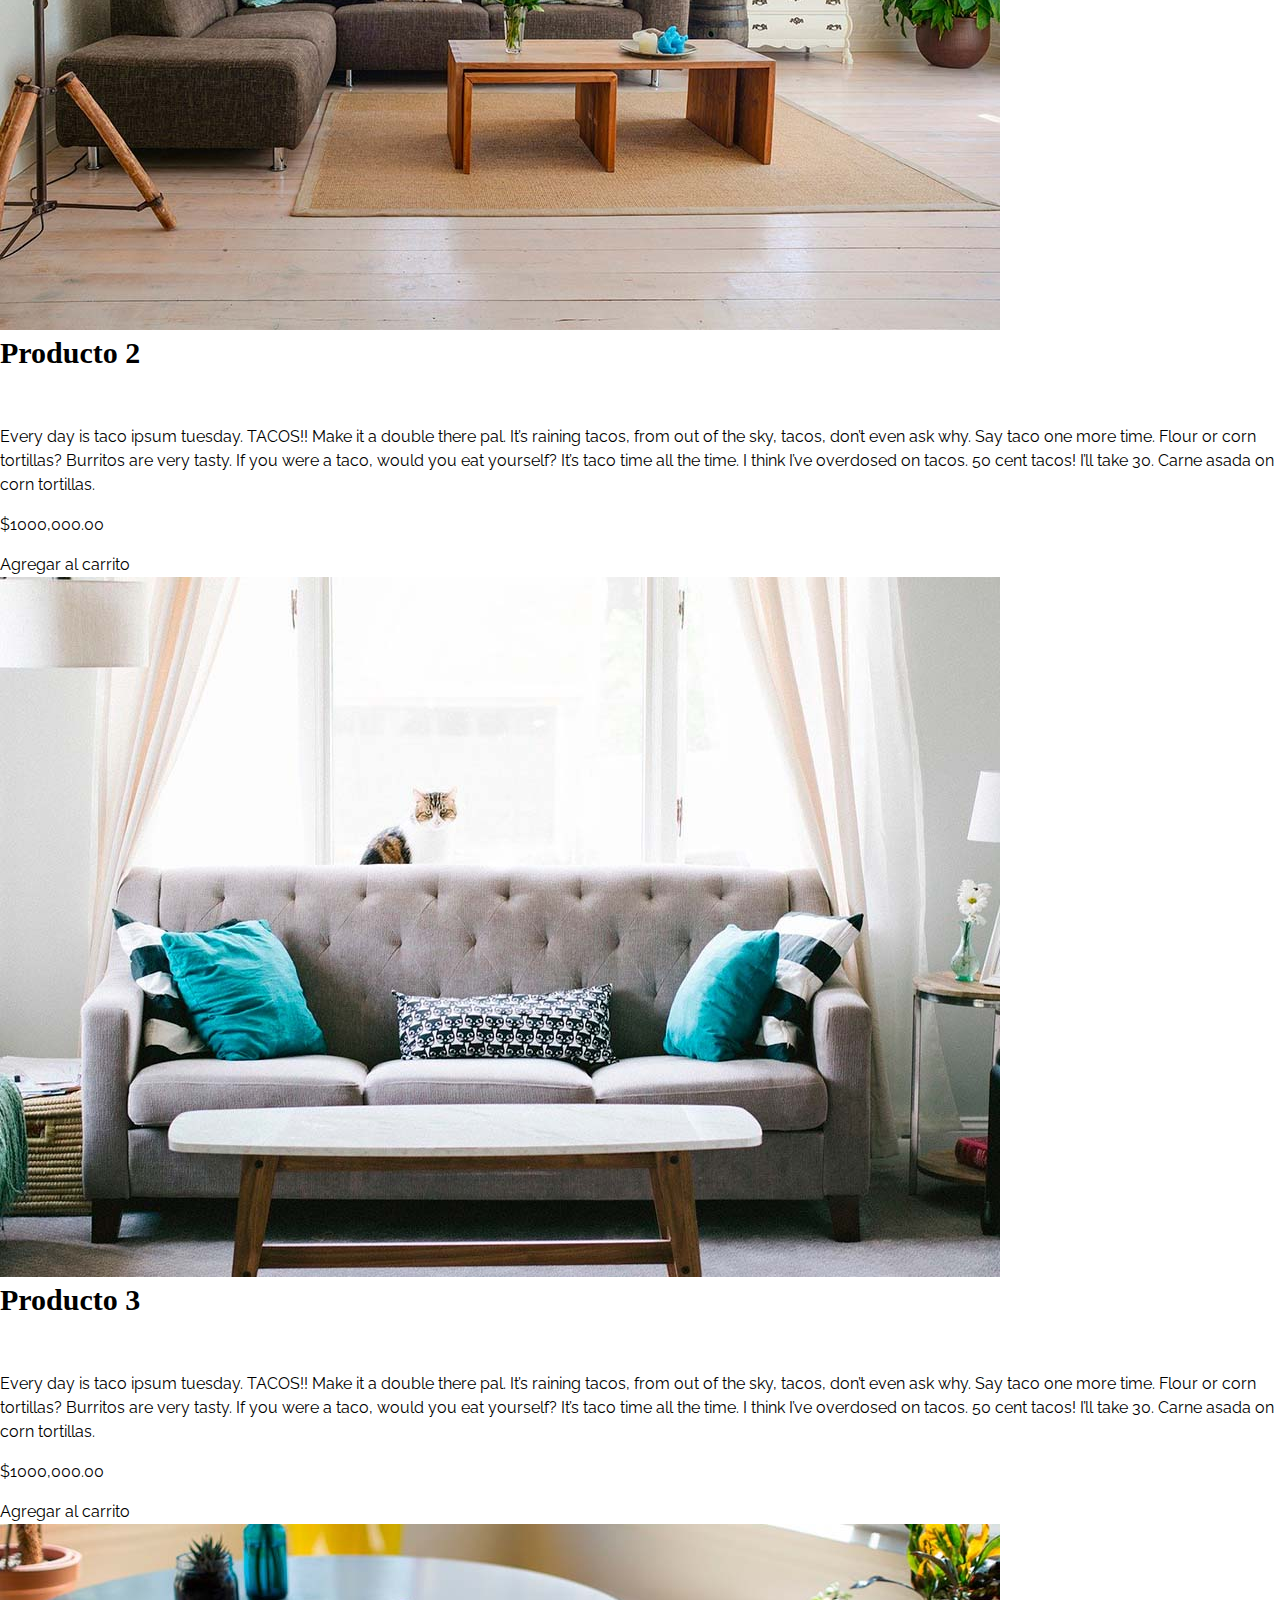
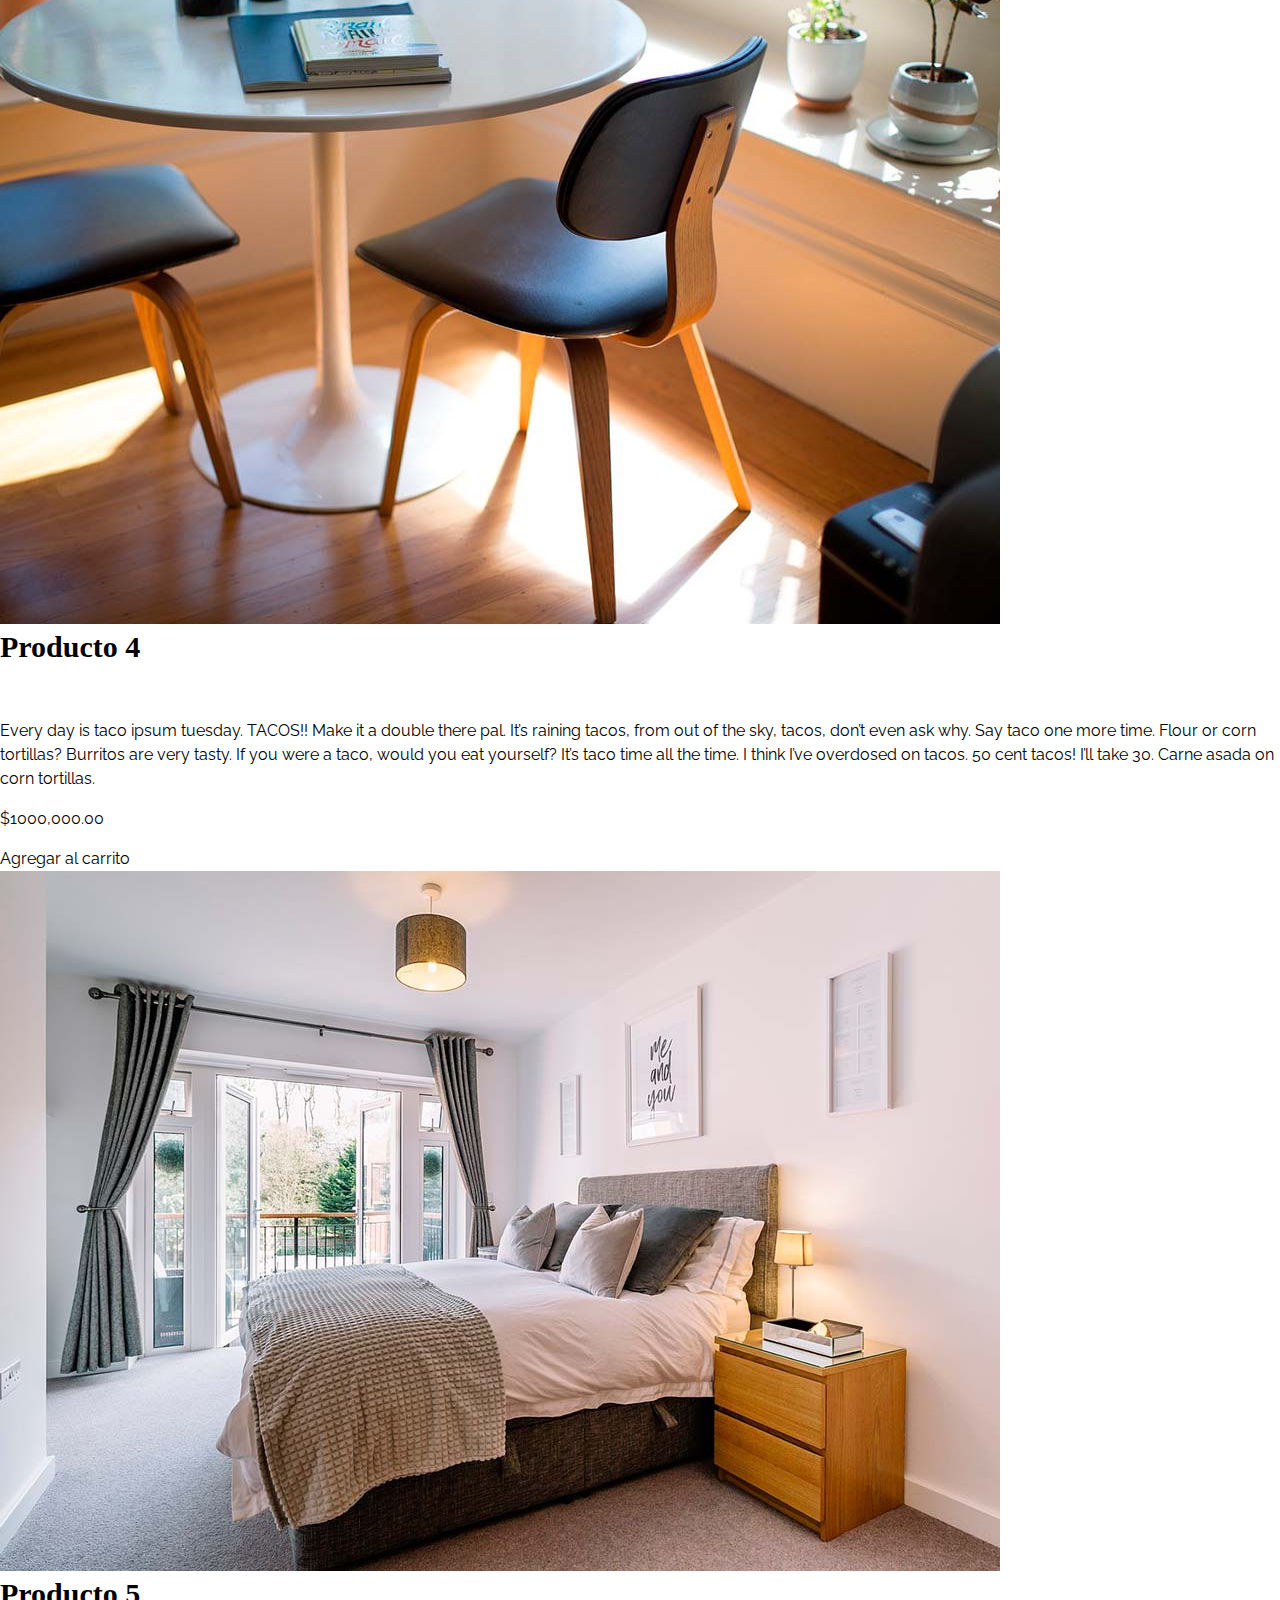
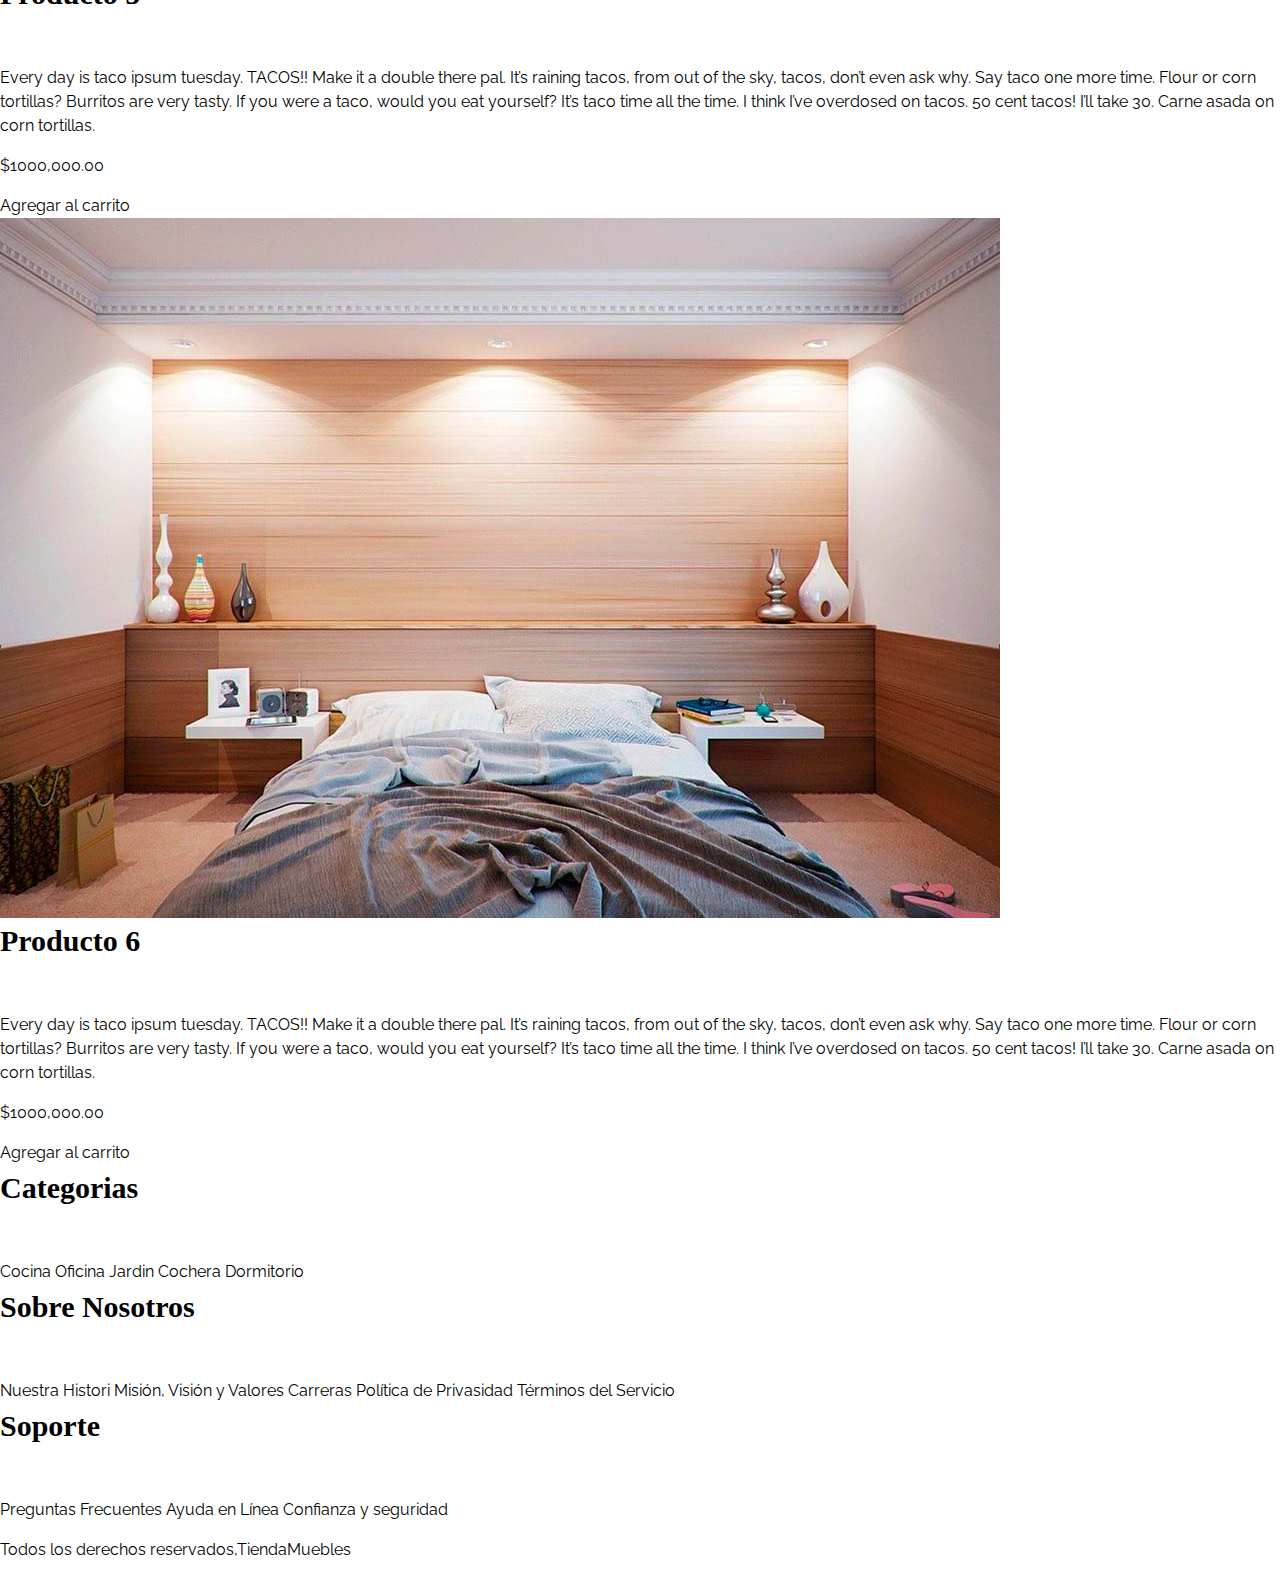
==== commit d932e622: "Sobre nosotros" ====
--- a/ecommercer/index.html
+++ b/ecommercer/index.html
@@ -50,14 +50,16 @@
     </section> 
     
     <section class="sobre-nosotros">
-        <div>
-            <h2>Sobre Nosotros</h2>
-            <p>Lorem ipsum dolor, sit amet consectetur adipisicing elit. Dolor perspiciatis atque, velit odio excepturi officia placeat voluptas, tenetur minima autem nisi non ipsum nostrum ducimus quam nesciunt voluptatibus corrupti. Modi.</p>
+        <div class="contenedor sobre-nosotros-grid">
+            <div class="texto-nosotros">
+                <h2>Sobre Nosotros</h2>
+                <p>Lorem ipsum dolor, sit amet consectetur adipisicing elit. Dolor perspiciatis atque, velit odio excepturi officia placeat voluptas, tenetur minima autem nisi non ipsum nostrum ducimus quam nesciunt voluptatibus corrupti. Modi.</p>
+            </div>
         </div>
     </section>
 
     <section class="sobre-empresa">
-        <div>
+        <div class="contenedor ">
             <h2>Sobre Empresa</h2>
             <p>Lorem ipsum dolor, sit amet consectetur adipisicing elit. Dolor perspiciatis atque, velit odio excepturi officia placeat voluptas, tenetur minima autem nisi non ipsum nostrum ducimus quam nesciunt voluptatibus corrupti. Modi.</p>
         </div>
--- a/ecommercer/CSS/app.css
+++ b/ecommercer/CSS/app.css
@@ -144,6 +144,41 @@
 }
 
 
+/* Bloque nosotros */
+.sobre-nosotros {
+    /* linear gradient es un degradador lineal que se usa con bgimg, to right que hacia la izq, del 0 al 50 negro y del 51 hacia adelante rojo */
+    /* background-image: linear-gradient(to right, black 50%, red 100%); */
+    background-image: linear-gradient(to right, transparent 50%, #037bc0 50%),url(../img/nosotros.jpg);
+    background-position: left center;
+    padding: 8rem 0;
+    background-repeat: no-repeat;
+    /* al usar la , usamos el 100% para linear gradien y despues 120 rem para la imagen */
+    background-size: 100%, 120rem;
+}
+
+/* .sobre-nosotros-grid {
+    display: grid;
+    grid-template-columns: repeat(2, 1fr);
+    /* con grip no usas padding usas gap 
+    column-gap: 8rem;
+}
+
+.texto-nosotros {
+    indica que valla de la linea 2 a l 3 
+    grid-column: 2/3;
+} */
+
+.sobre-nosotros-grid {
+    display: flex;
+    justify-content: flex-end;
+}
+
+.texto-nosotros {
+/* Ancho del elemento flex-basis */
+    flex-basis: 50%;
+    padding-left: 10rem;
+    color: #fff;
+}
 
 /* box model */
 /* .sobre-nosotros {
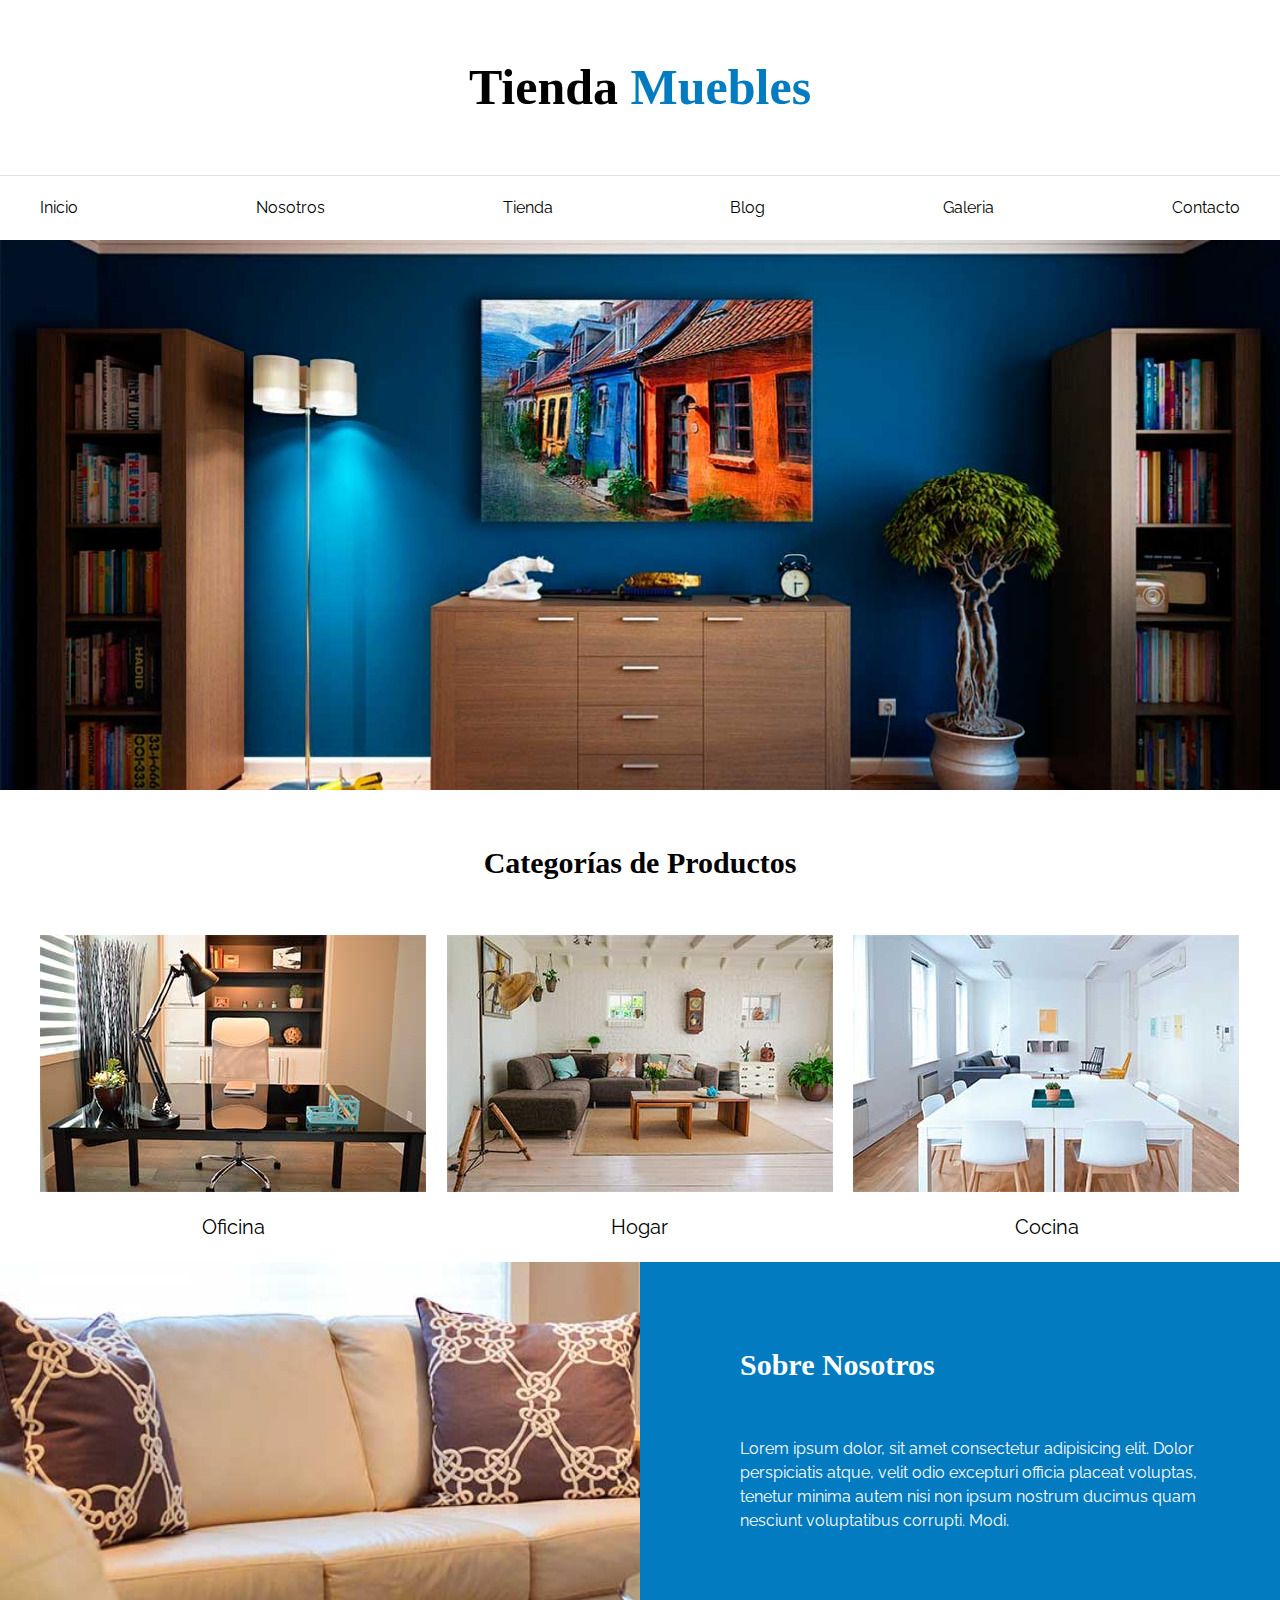
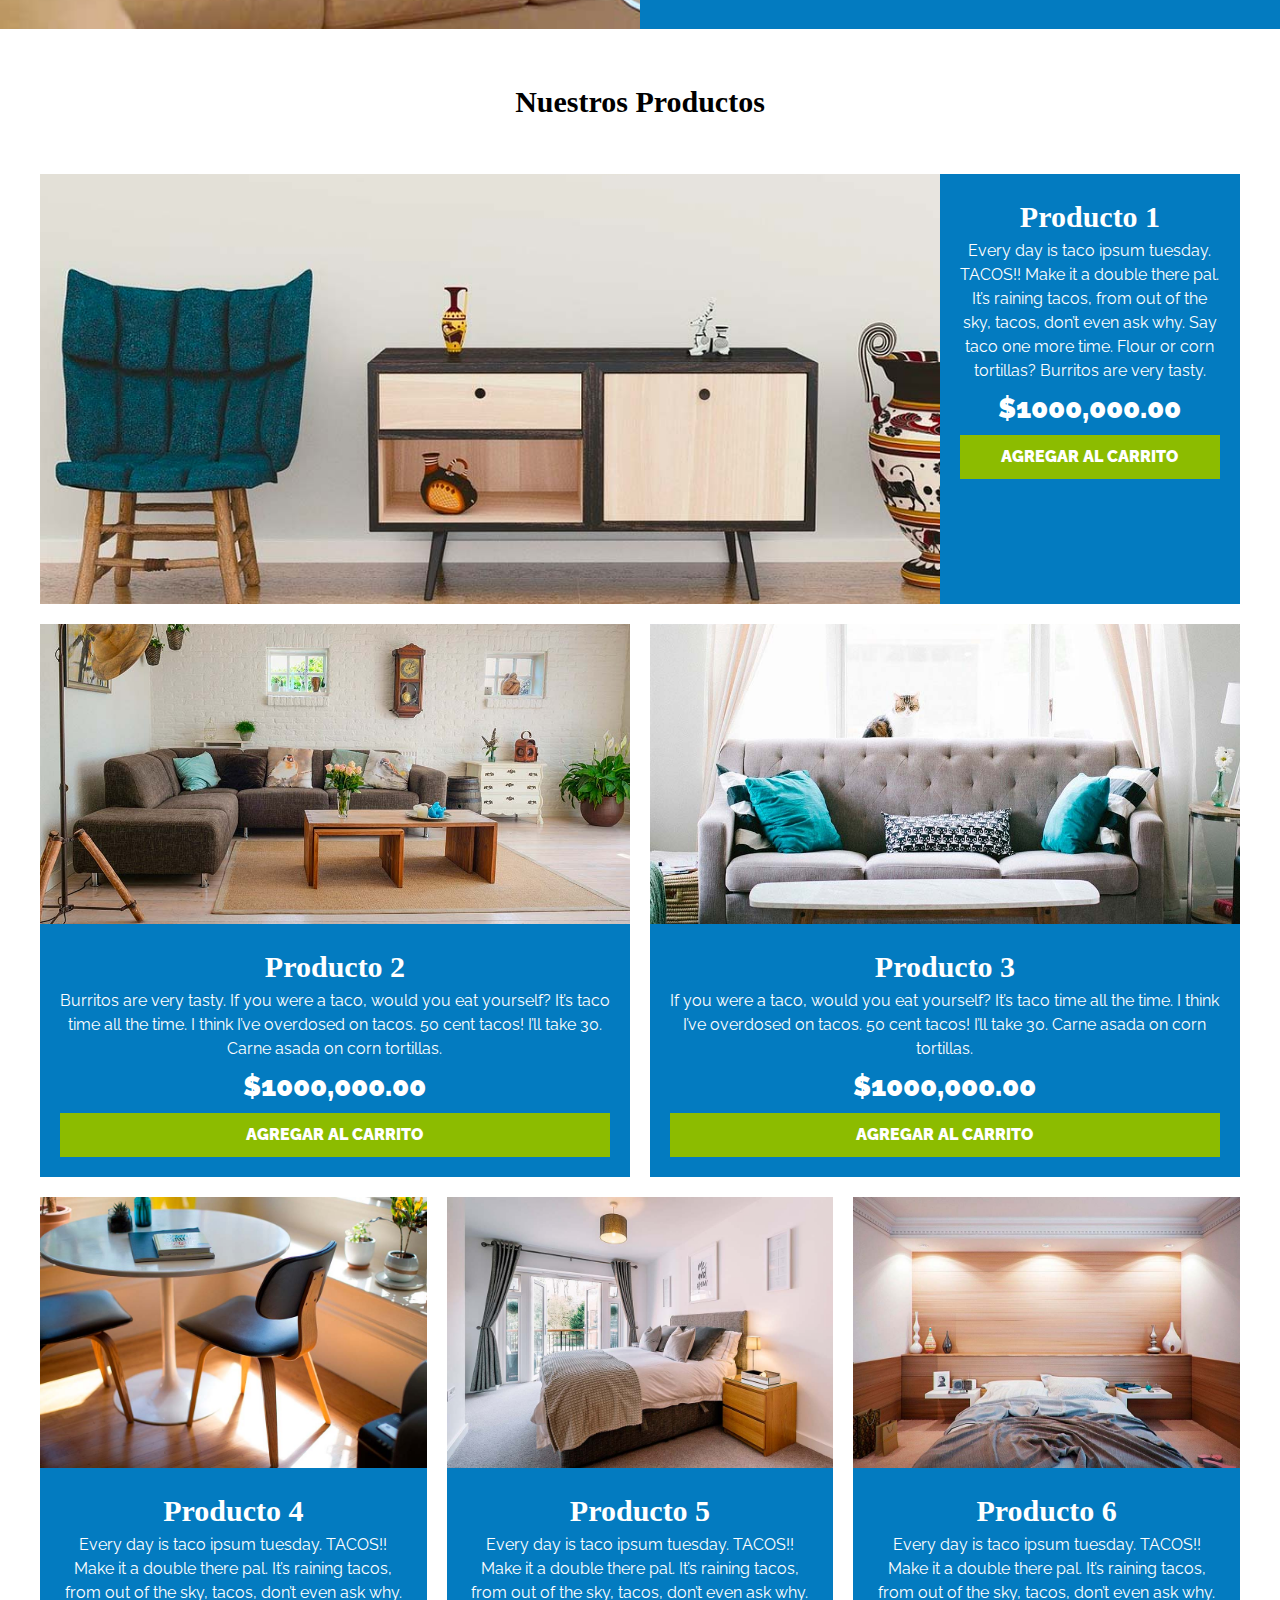
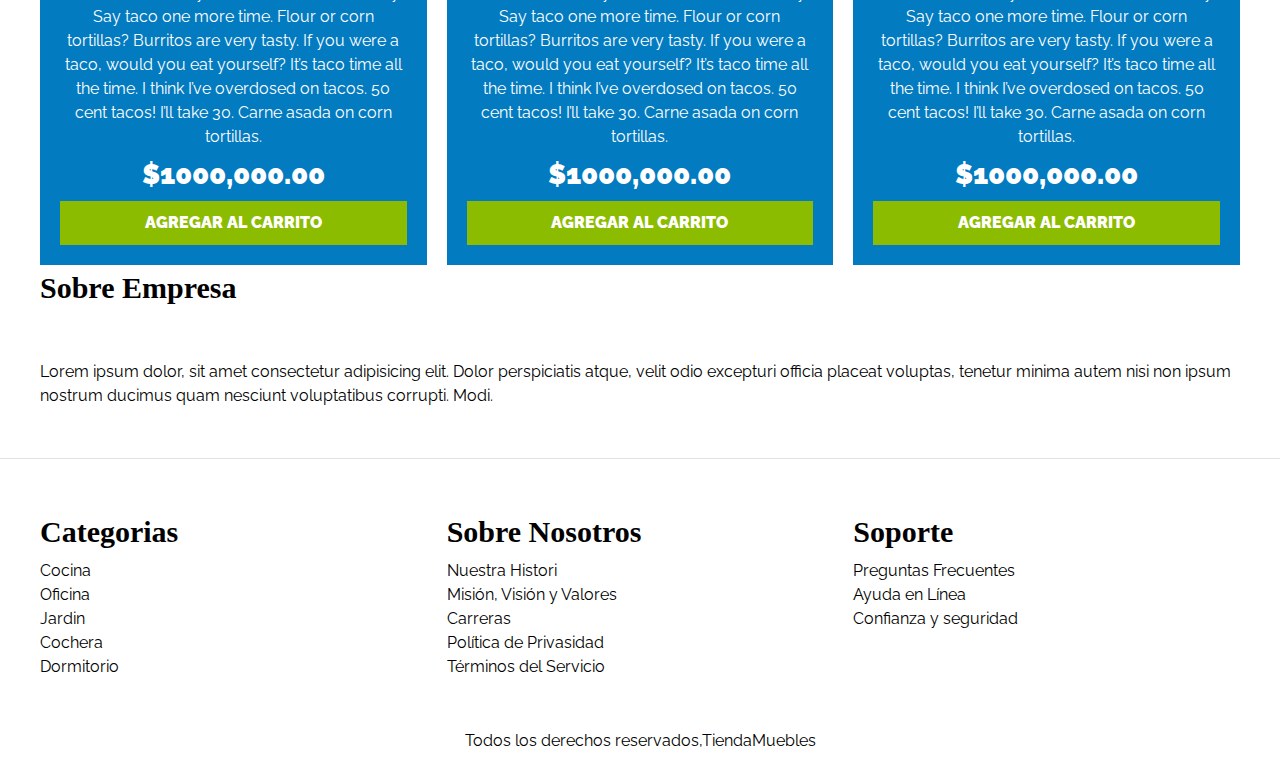
==== commit e1ab67e3: "Uso de grid y flex con object-fit y nth:child" ====
--- a/ecommercer/index.html
+++ b/ecommercer/index.html
@@ -31,7 +31,7 @@
 
     <!-- Esta es una nueva seccion, regla si el primer hijo es un hearing <h> entonces es un section, pero tambien incluyen una nueva sección -->
     <section class="contenedor categorias">
-        <h2>Categorias de <span> Productos </span></h2>
+        <h2 class="text-center">Categorías de Productos</h2>
         <div class="listado-categorias">
             <div class="categoria">
                 <img src="img/categoria1.jpg" alt="Categoria 1">
@@ -58,15 +58,9 @@
         </div>
     </section>
 
-    <section class="sobre-empresa">
-        <div class="contenedor ">
-            <h2>Sobre Empresa</h2>
-            <p>Lorem ipsum dolor, sit amet consectetur adipisicing elit. Dolor perspiciatis atque, velit odio excepturi officia placeat voluptas, tenetur minima autem nisi non ipsum nostrum ducimus quam nesciunt voluptatibus corrupti. Modi.</p>
-        </div>
-    </section>
 
-    <main>
-        <h2>Nuestros Productos</h2>
+    <main class="contenido-principal contenedor">
+        <h2 class="text-center">Nuestros Productos</h2>
         <!-- generar una lista con ul, ol y dentro del ul o ol un  li -->   
         <!-- <ul>
             <li></li>
@@ -74,111 +68,120 @@
         
         <!-- Uso div dentro de otro div para simular una lista o un contenedor de los elementos -->
         <div class="listado-productos">
-            <div>
+            <div class="producto">
                 <img src="img/producto1.jpg" alt="Imagen Producto 1">
-                <div>
+                <div class="texto-producto">
                     <h3>Producto 1</h3>
-                    <p>Every day is taco ipsum tuesday. TACOS!! Make it a double there pal. It’s raining tacos, from out of the sky, tacos, don’t even ask why. Say taco one more time. Flour or corn tortillas? Burritos are very tasty. If you were a taco, would you eat yourself? It’s taco time all the time. I think I’ve overdosed on tacos. 50 cent tacos! I’ll take 30. Carne asada on corn tortillas. </p>
-                    <p>$1000,000.00</p>
+                    <p>Every day is taco ipsum tuesday. TACOS!! Make it a double there pal. It’s raining tacos, from out of the sky, tacos, don’t even ask why. Say taco one more time. Flour or corn tortillas? Burritos are very tasty.</p>
+                    <p class="precio">$1000,000.00</p>
                     
                     <!-- dos formas de crear un boton  -->
-                    <a href="#">Agregar al carrito</a>
+                    <a class="btn" href="#">Agregar al carrito</a>
                     <!-- <button type="button">Agregra al carrito</button> -->
                 </div>
             </div>
-            <div>
+            <div class="producto">
                 <img src="img/producto2.jpg" alt="Imagen Producto 2">
-                <div>
+                <div class="texto-producto">
                     <h3>Producto 2</h3>
-                    <p>Every day is taco ipsum tuesday. TACOS!! Make it a double there pal. It’s raining tacos, from out of the sky, tacos, don’t even ask why. Say taco one more time. Flour or corn tortillas? Burritos are very tasty. If you were a taco, would you eat yourself? It’s taco time all the time. I think I’ve overdosed on tacos. 50 cent tacos! I’ll take 30. Carne asada on corn tortillas. </p>
-                    <p>$1000,000.00</p>
+                    <p>Burritos are very tasty. If you were a taco, would you eat yourself? It’s taco time all the time. I think I’ve overdosed on tacos. 50 cent tacos! I’ll take 30. Carne asada on corn tortillas. </p>
+                    <p class="precio">$1000,000.00</p>
                     
                     <!-- dos formas de crear un boton  -->
-                    <a href="#">Agregar al carrito</a>
+                    <a class="btn" href="#">Agregar al carrito</a>
                     <!-- <button type="button">Agregra al carrito</button> -->
                 </div>
             </div>
-            <div>
+            <div class="producto">
                 <img src="img/producto3.jpg" alt="Imagen Producto 3">
-                <div>
+                <div class="texto-producto">
                     <h3>Producto 3</h3>
-                    <p>Every day is taco ipsum tuesday. TACOS!! Make it a double there pal. It’s raining tacos, from out of the sky, tacos, don’t even ask why. Say taco one more time. Flour or corn tortillas? Burritos are very tasty. If you were a taco, would you eat yourself? It’s taco time all the time. I think I’ve overdosed on tacos. 50 cent tacos! I’ll take 30. Carne asada on corn tortillas. </p>
-                    <p>$1000,000.00</p>
+                    <p>If you were a taco, would you eat yourself? It’s taco time all the time. I think I’ve overdosed on tacos. 50 cent tacos! I’ll take 30. Carne asada on corn tortillas. </p>
+                    <p class="precio">$1000,000.00</p>
                     
                     <!-- dos formas de crear un boton  -->
-                    <a href="#">Agregar al carrito</a>
+                    <a class="btn" href="#">Agregar al carrito</a>
                     <!-- <button type="button">Agregra al carrito</button> -->
                 </div>
             </div>
-            <div>
+            <div class="producto">
                 <img src="img/producto4.jpg" alt="Imagen Producto 4">
-                <div>
+                <div class="texto-producto">
                     <h3>Producto 4</h3>
                     <p>Every day is taco ipsum tuesday. TACOS!! Make it a double there pal. It’s raining tacos, from out of the sky, tacos, don’t even ask why. Say taco one more time. Flour or corn tortillas? Burritos are very tasty. If you were a taco, would you eat yourself? It’s taco time all the time. I think I’ve overdosed on tacos. 50 cent tacos! I’ll take 30. Carne asada on corn tortillas. </p>
-                    <p>$1000,000.00</p>
+                    <p class="precio">$1000,000.00</p>
                     
                     <!-- dos formas de crear un boton  -->
-                    <a href="#">Agregar al carrito</a>
+                    <a class="btn" href="#">Agregar al carrito</a>
                     <!-- <button type="button">Agregra al carrito</button> -->
                 </div>
             </div>
-            <div>
+            <div class="producto">
                 <img src="img/producto5.jpg" alt="Imagen Producto 5">
-                <div>
+                <div class="texto-producto">
                     <h3>Producto 5</h3>
                     <p>Every day is taco ipsum tuesday. TACOS!! Make it a double there pal. It’s raining tacos, from out of the sky, tacos, don’t even ask why. Say taco one more time. Flour or corn tortillas? Burritos are very tasty. If you were a taco, would you eat yourself? It’s taco time all the time. I think I’ve overdosed on tacos. 50 cent tacos! I’ll take 30. Carne asada on corn tortillas. </p>
-                    <p>$1000,000.00</p>
+                    <p class="precio">$1000,000.00</p>
                     
                     <!-- dos formas de crear un boton  -->
-                    <a href="#">Agregar al carrito</a>
+                    <a class="btn" href="#">Agregar al carrito</a>
                     <!-- <button type="button">Agregra al carrito</button> -->
                 </div>
             </div>
-            <div>
+            <div class="producto">
                 <img src="img/producto6.jpg" alt="Imagen Producto 6">
-                <div>
+                <div class="texto-producto">
                     <h3>Producto 6</h3>
                     <p>Every day is taco ipsum tuesday. TACOS!! Make it a double there pal. It’s raining tacos, from out of the sky, tacos, don’t even ask why. Say taco one more time. Flour or corn tortillas? Burritos are very tasty. If you were a taco, would you eat yourself? It’s taco time all the time. I think I’ve overdosed on tacos. 50 cent tacos! I’ll take 30. Carne asada on corn tortillas. </p>
-                    <p>$1000,000.00</p>
+                    <p class="precio">$1000,000.00</p>
                     
                     <!-- dos formas de crear un boton  -->
-                    <a href="#">Agregar al carrito</a>
+                    <a class="btn" href="#">Agregar al carrito</a>
                     <!-- <button type="button">Agregra al carrito</button> -->
                 </div>
             </div>
         </div>
     </main>  
+
+    <section class="sobre-empresa">
+        <div class="contenedor ">
+            <h2>Sobre Empresa</h2>
+            <p>Lorem ipsum dolor, sit amet consectetur adipisicing elit. Dolor perspiciatis atque, velit odio excepturi officia placeat voluptas, tenetur minima autem nisi non ipsum nostrum ducimus quam nesciunt voluptatibus corrupti. Modi.</p>
+        </div>
+    </section>
     
-    <footer>
-        <div>
-            <h3>Categorias</h3>
-            <nav id="navegacion">
-                <a href="#">Cocina</a>
-                <a href="#">Oficina</a>
-                <a href="#">Jardin</a>
-                <a href="#">Cochera</a>
-                <a href="#">Dormitorio</a>
-            </nav>
+    <footer class="side-footer">
+        <div class="grid-footer contenedor">
+            <div>
+                <h3>Categorias</h3>
+                <nav class="footer-menu">
+                    <a href="#">Cocina</a>
+                    <a href="#">Oficina</a>
+                    <a href="#">Jardin</a>
+                    <a href="#">Cochera</a>
+                    <a href="#">Dormitorio</a>
+                </nav>
+            </div>
+            <div>
+                <h3>Sobre Nosotros</h3>
+                <nav class="footer-menu">
+                    <a href="#">Nuestra Histori</a>
+                    <a href="#">Misión, Visión y Valores</a>
+                    <a href="#">Carreras</a>
+                    <a href="#">Política de Privasidad</a>
+                    <a href="#">Términos del Servicio</a>
+                </nav>
+            </div>
+            <div>
+                <h3>Soporte</h3>
+                <nav class="footer-menu">
+                    <a href="#">Preguntas Frecuentes</a>
+                    <a href="#">Ayuda en Línea</a>
+                    <a href="#">Confianza y seguridad</a>
+                </nav>
+            </div>
         </div>
-        <div>
-            <h3>Sobre Nosotros</h3>
-            <nav class="navegacion">
-                <a href="#">Nuestra Histori</a>
-                <a href="#">Misión, Visión y Valores</a>
-                <a href="#">Carreras</a>
-                <a href="#">Política de Privasidad</a>
-                <a href="#">Términos del Servicio</a>
-            </nav>
-        </div>
-        <div>
-            <h3>Soporte</h3>
-            <nav>
-                <a href="#">Preguntas Frecuentes</a>
-                <a href="#">Ayuda en Línea</a>
-                <a href="#">Confianza y seguridad</a>
-            </nav>
-        </div>
-        <p>Todos los derechos reservados,TiendaMuebles</p>
+        <p class="copyright">Todos los derechos reservados,TiendaMuebles</p>
     </footer>
     
 </body>
--- a/ecommercer/CSS/app.css
+++ b/ecommercer/CSS/app.css
@@ -60,6 +60,31 @@
     margin: 0 auto 0 auto;
     /* margin-inline: auto; algunos usan esto y es lo mismo es una propiedad nueva*/
 
+}
+
+
+.btn {
+    background-color: #8cbc00;
+    /* hace que un elemento tome todo el ancho  */
+    display: block;
+    color: #fff;
+    text-transform: uppercase;
+    /* debemos de usar el ancho que soporta la fuente en este caso la fuente si lo soporta */
+    font-weight: 900;
+    padding: 1rem;
+    /* transición  */
+    transition: background-color .3s ease-out;
+}
+
+.btn:hover {
+    background-color: #769c02;
+}
+
+
+
+/* utilidades se pueden usar en muchos elementos */
+.text-center {
+    text-align: center;
 }
 
 /* Header y navegacion */
@@ -180,7 +205,151 @@
     color: #fff;
 }
 
-/* box model */
+
+
+/* Listado de productos */
+.contenido-principal {
+    padding-top: 5rem;
+}
+.listado-productos {
+    display: grid;
+    /* damos la misma forma a cada uno de los productos y despues los vamos editando uno por uno */
+    grid-template-columns: repeat(6, 1fr);
+    /* Tambien se puede usar solo gap y se aplica a row y colunm  */
+    column-gap: 2rem;
+    row-gap: 2rem;
+}
+
+/* ntn selecciono un producto en esta aso el 1 */
+.producto:nth-child(1) {
+    /* tambien se puede usar grid-colunm-start y grid-colunm-end para indicar donde inicia y donde termina */
+    grid-column: 1/7;
+    /* Puedo usar un grid dentro de otro, lo usamos para crear dos bloques uno para la imagen y el otro para el contenido */
+    display: grid;
+    grid-template-columns: 3fr 1fr;
+}
+/* limitamos a la imagen 1 */
+.producto:nth-child(1) img {
+    height: 43rem;
+    width: 100%;
+    /* mantiene un elemento dentro de las medidad declradas */
+    object-fit: cover;
+}
+
+
+.producto:nth-child(2) {
+    grid-column-start: 1;
+    grid-column-end: 4;
+}
+
+.producto:nth-child(2) img,
+.producto:nth-child(3) img {
+    /* height y width son obligatorios para usar object-fit */
+    height: 30rem;
+    width: 100%;
+    /* mantiene un elemento dentro de las medidad declradas */
+    object-fit: cover;
+}
+
+.producto:nth-child(3) {
+    grid-column-start: 4;
+    grid-column-end: 7;
+}
+
+/*
+    Si queremos ahorar lineas este mismo fragmento lo podemos agregar el dos solo separado por una coma, 
+.producto:nth-child(3) img {
+    height y width son obligatorios para usar object-fit
+    height: 30rem;
+    width: 100%;
+    object-fit: cover;
+} */
+
+.producto:nth-child(4) {
+    grid-column-start: 1;
+    grid-column-end: 3;
+}
+
+.producto:nth-child(5) {
+    grid-column-start: 3;
+    grid-column-end: 5;
+}
+
+.producto:nth-child(6) {
+    grid-column-start: 5;
+    grid-column-end: 7;
+}
+.producto {
+    background-color: #037bc0;
+}
+
+.texto-producto {
+    text-align: center;
+    color: #fff;
+    padding: 2rem;
+}
+
+.texto-producto h3{
+    margin: 0;
+}
+
+.texto-producto p{
+    margin: 0 0 .5rem 0;
+}
+.texto-producto .precio{
+    font-size: 2.8rem;
+    font-weight: 900;
+}
+
+
+
+/* Footer */
+.side-footer {
+    border-top: 1px solid #e1e1e1;
+    margin-top: 5rem;
+    padding-top: 5rem;
+}
+
+.grid-footer h3 {
+    margin-bottom: .5rem;
+}
+/* usando grid */
+.grid-footer {
+    display: grid;
+    grid-template-columns: repeat(3, 1fr);
+    gap: 2rem;
+}
+
+
+.footer-menu a{
+    display: block;
+}
+
+.copyright {
+    margin-top: 5rem;
+    text-align: center;
+}
+
+
+
+
+/* -------------uSANDO FLEX----------------- */
+/* .grid-footer {
+    display: flex;
+    gap: 2rem;
+} */
+
+/* .grid-footer div {
+    flex 1 es el factor de crcimiento que tendra un div donde cada div recive un pixel 
+    usando nth-child() seleccionamos el div deseado y podemos modificar el espacio que abarcara 
+    flex: 1;
+
+} */
+
+
+
+
+/*---------------- box model ----------------------*/
 /* .sobre-nosotros {
     background-color: red;
     width: 200px;
